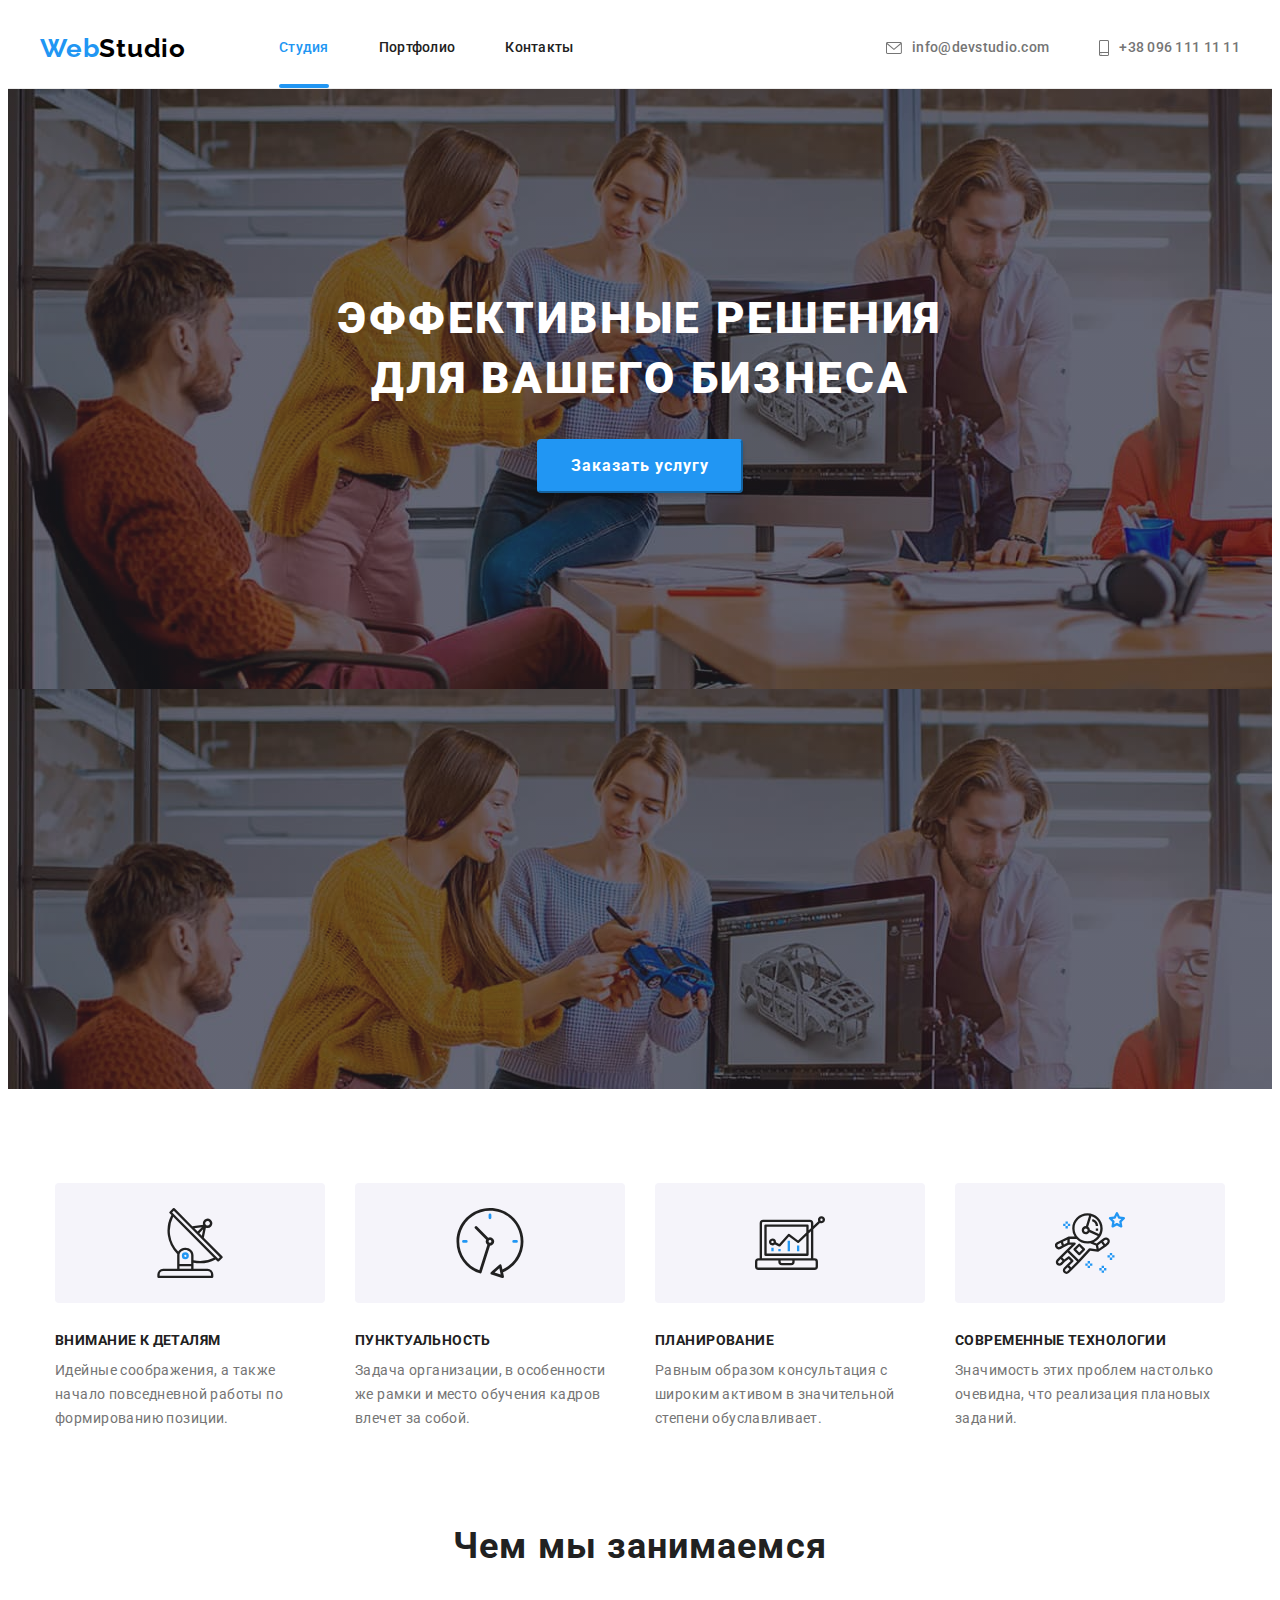
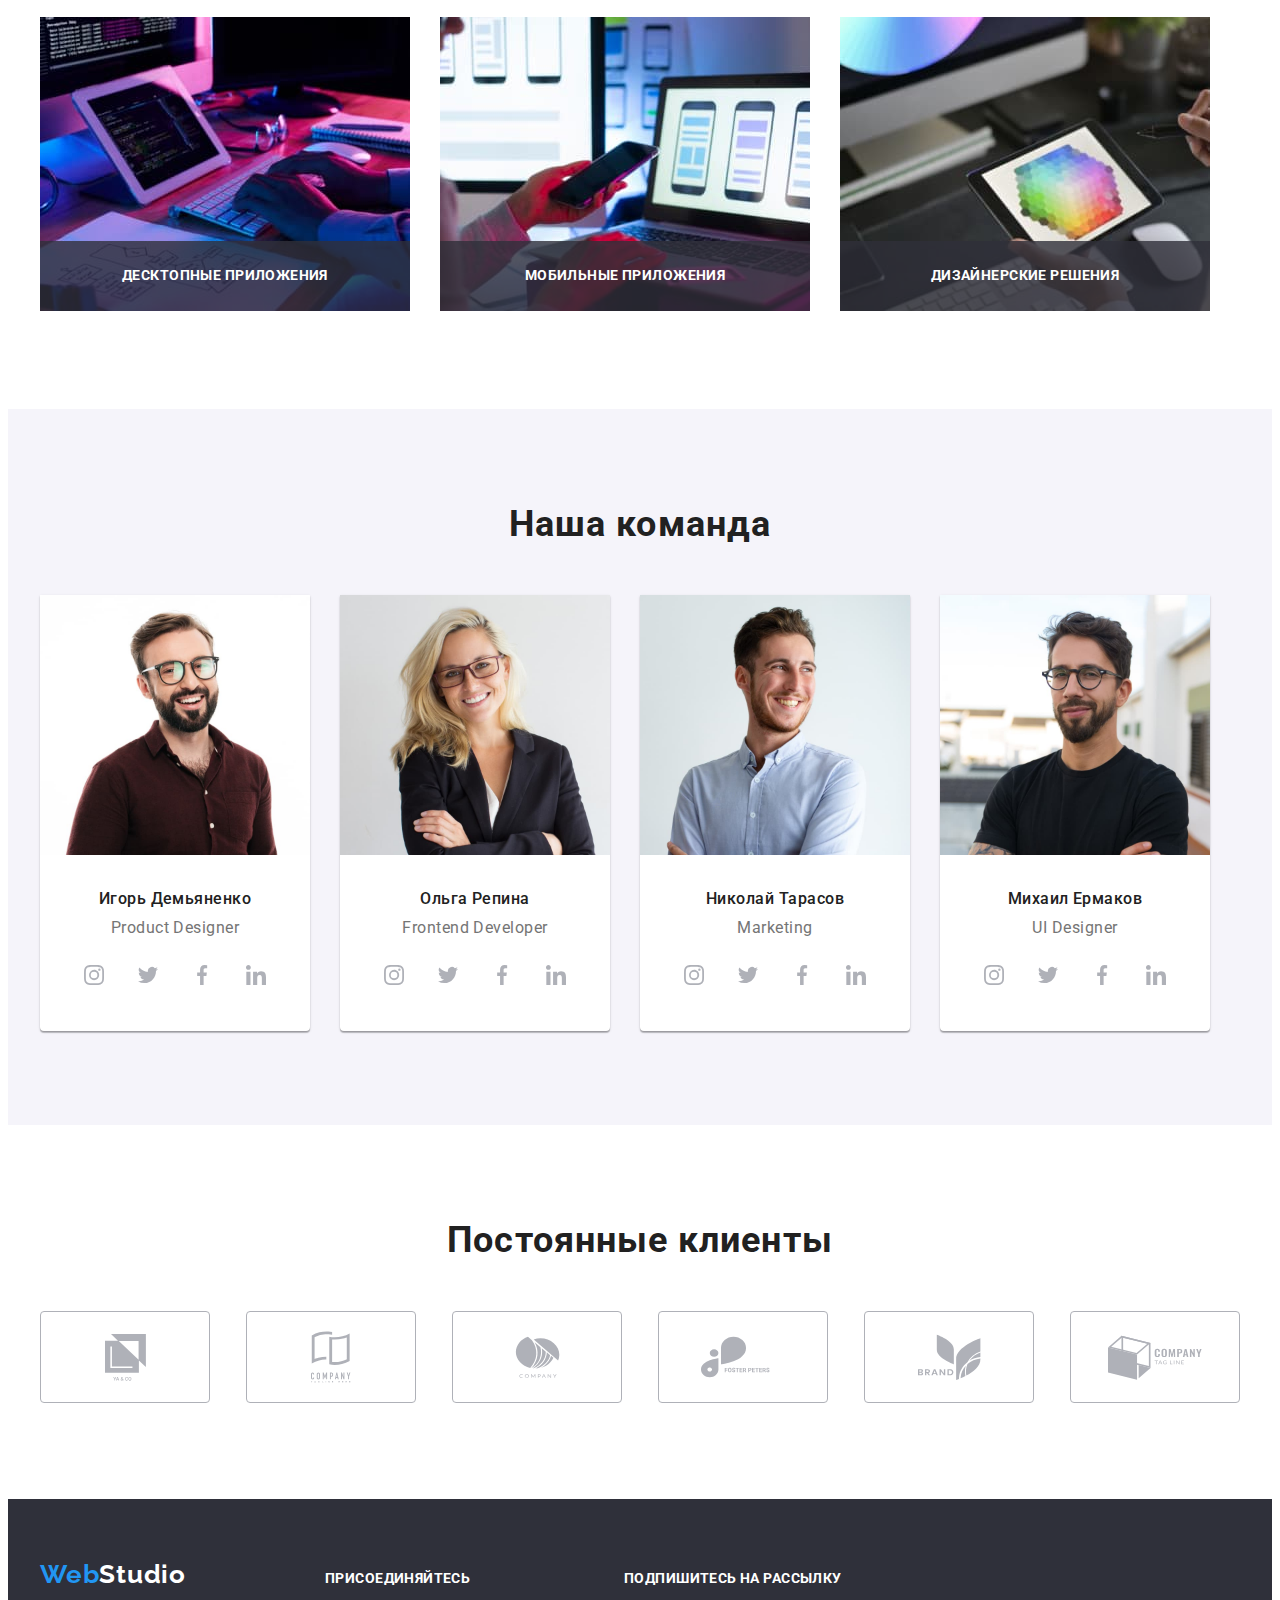
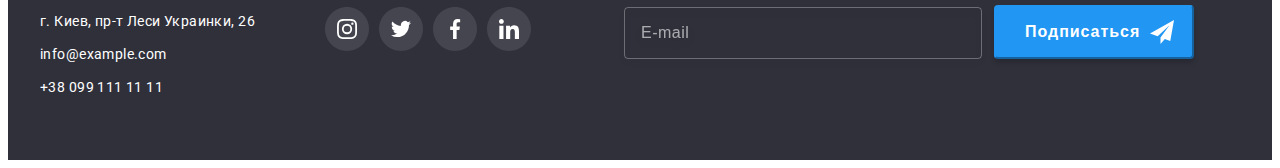
==== index.html @ a958cef7 "Initial commit" ====
<!DOCTYPE html>
<html lang="ru">
  <head>
    <meta charset="UTF-8" />
    <meta http-equiv="X-UA-Compatible" content="IE=edge" />
    <meta name="viewport" content="width=device-width, initial-scale=1.0" />
    <title>WebStudio</title>
    <link rel="preconnect" href="https://fonts.googleapis.com" />
    <link rel="preconnect" href="https://fonts.gstatic.com" crossorigin />
    <link
      href="https://fonts.googleapis.com/css2?family=Raleway:wght@700&family=Roboto:wght@400;500;700;900&display=swap"
      rel="stylesheet"
    />
    <link
      rel="stylesheet"
      href="https://cdnjs.cloudflare.com/ajax/libs/modern-normalize/1.1.0/modern-normalize.min.css"
      integrity="sha512-wpPYUAdjBVSE4KJnH1VR1HeZfpl1ub8YT/NKx4PuQ5NmX2tKuGu6U/JRp5y+Y8XG2tV+wKQpNHVUX03MfMFn9Q=="
      crossorigin="anonymous"
      referrerpolicy="no-referrer"
    />
    <link rel="stylesheet" href="./css/main.min.css" />
  </head>

  <body>
    <!-- ################# HEADER ############## -->
    <header class="header">
      <div class="menu container">
        <nav class="nav">
          <a class="nav__logo" href="./index.html" lang="en"
            ><span class="nav__logo--accent">Web</span>Studio</a
          >
          <ul class="nav__list">
            <li class="nav__item">
              <a class="nav__link nav__link--active" href="">Студия</a>
            </li>
            <li class="nav__item">
              <a class="nav__link" href="./portfolio.html">Портфолио</a>
            </li>
            <li class="nav__item">
              <a class="nav__link" href="">Контакты</a>
            </li>
          </ul>
        </nav>
        <ul class="contacts">
          <li class="contacts__item">
            <a class="contacts__link" href="mailto:info@devstudio.com"
              ><svg class="contacts__icon" width="16" height="12">
                <use href="./images/icon/icons.svg#mail"></use></svg
              >info@devstudio.com</a
            >
          </li>
          <li class="contacts__item">
            <a class="contacts__link" href="tel:+380961111111"
              ><svg class="contacts__icon" width="10" height="16">
                <use href="./images/icon/icons.svg#phone"></use></svg
              >+38 096 111 11 11</a
            >
          </li>
        </ul>
      </div>
    </header>
    <main class="main">
      <!-- ############## HERO ############### -->
      <section class="hero">
        <div class="container">
          <h1 class="hero__title">Эффективные решения <br />для вашего бизнеса</h1>
          <button data-modal-open class="hero__modal-btn" type="button">Заказать услугу</button>
        </div>
      </section>
      <!-- ############## QUALITY ############### -->
      <section class="section">
        <div class="container">
          <ul class="quality">
            <li class="quality__item">
              <div class="quality-card">
                <svg class="quality-card__icon" width="70" height="70">
                  <use href="./images/icon/icons.svg#antenna"></use>
                </svg>
              </div>
              <h3 class="quality-card__title">Внимание к деталям</h3>
              <p class="quality-card__description">
                Идейные соображения, а также начало повседневной работы по формированию позиции.
              </p>
            </li>
            <li class="quality__item">
              <div class="quality-card">
                <svg class="quality-card__icon" width="70" height="70">
                  <use href="./images/icon/icons.svg#clock"></use>
                </svg>
              </div>
              <h3 class="quality-card__title">Пунктуальность</h3>
              <p class="quality-card__description">
                Задача организации, в особенности же рамки и место обучения кадров влечет за собой.
              </p>
            </li>
            <li class="quality__item">
              <div class="quality-card">
                <svg class="quality-card__icon" width="70" height="70">
                  <use href="./images/icon/icons.svg#diagram"></use>
                </svg>
              </div>
              <h3 class="quality-card__title">Планирование</h3>
              <p class="quality-card__description">
                Равным образом консультация с широким активом в значительной степени обуславливает.
              </p>
            </li>
            <li class="quality__item">
              <div class="quality-card">
                <svg class="quality-card__icon" width="70" height="70">
                  <use href="./images/icon/icons.svg#astronaut"></use>
                </svg>
              </div>
              <h3 class="quality-card__title">Современные технологии</h3>
              <p class="quality-card__description">
                Значимость этих проблем настолько очевидна, что реализация плановых заданий.
              </p>
            </li>
          </ul>
        </div>
      </section>
      <!-- ############## OUR WORK ############### -->
      <section class="section-work">
        <div class="work container">
          <h2 class="work__title">Чем мы занимаемся</h2>
          <ul class="work__list">
            <li class="work__item">
              <img
                src="./images/how_we_doing/img1.jpg"
                alt="Сотрудник печатает на клавиатуре"
                width="370"
                height="294"
              />
              <p class="work__img-overlay">Десктопные приложения</p>
            </li>
            <li class="work__item">
              <img
                src="./images/how_we_doing/img2.jpg"
                alt="Сотрудник смотрит в экран ноутбука"
                width="370"
                height="294"
              />
              <p class="work__img-overlay">Мобильные приложения</p>
            </li>
            <li class="work__item">
              <img
                src="./images/how_we_doing/img3.jpg"
                alt="Сотрудник работает на планшете"
                width="370"
                height="294"
              />
              <p class="work__img-overlay">Дизайнерские решения</p>
            </li>
          </ul>
        </div>
      </section>
      <!-- ############## OUR TEAM ############### -->
      <section class="section team">
        <div class="container">
          <h2 class="team__title">Наша команда</h2>
          <ul class="team__list">
            <li class="team-card">
              <img
                src="./images/people/igor.jpg"
                alt="Сотрудник Игорь Демьяненко"
                width="270"
                height="260"
              />
              <div class="team-card__info">
                <h3 class="team-card__name">Игорь Демьяненко</h3>
                <p class="team-card__prof" lang="en">Product Designer</p>
              </div>
              <div>
                <ul class="team-card__social-list">
                  <li class="team-card__social-item">
                    <a
                      class="team-card__social-link"
                      href=""
                      target="_blank"
                      rel="noopener noreferrer"
                      ><svg class="team-card__social-logo" width="44" height="44">
                        <use href="./images/icon/icons.svg#card-inst"></use></svg
                    ></a>
                  </li>
                  <li class="team-card__social-item">
                    <a
                      class="team-card__social-link"
                      href=""
                      target="_blank"
                      rel="noopener noreferrer"
                      ><svg class="team-card__social-logo" width="44" height="44">
                        <use href="./images/icon/icons.svg#card-twit"></use></svg
                    ></a>
                  </li>
                  <li class="team-card__social-item">
                    <a
                      class="team-card__social-link"
                      href=""
                      target="_blank"
                      rel="noopener noreferrer"
                      ><svg class="team-card__social-logo" width="44" height="44">
                        <use href="./images/icon/icons.svg#card-facebook"></use></svg
                    ></a>
                  </li>
                  <li class="team-card__social-item">
                    <a
                      class="team-card__social-link"
                      href=""
                      target="_blank"
                      rel="noopener noreferrer"
                      ><svg class="team-card__social-logo" width="44" height="44">
                        <use href="./images/icon/icons.svg#card-link"></use></svg
                    ></a>
                  </li>
                </ul>
              </div>
            </li>
            <li class="team-card">
              <img
                src="./images/people/olga.jpg"
                alt="Сотрудник Ольга Репина"
                width="270"
                height="260"
              />
              <div class="team-card__info">
                <h3 class="team-card__name">Ольга Репина</h3>
                <p class="team-card__prof" lang="en">Frontend Developer</p>
              </div>
              <div>
                <ul class="team-card__social-list">
                  <li class="team-card__social-item">
                    <a
                      class="team-card__social-link"
                      href=""
                      target="_blank"
                      rel="noopener noreferrer"
                      ><svg class="team-card__social-logo" width="44" height="44">
                        <use href="./images/icon/icons.svg#card-inst"></use></svg
                    ></a>
                  </li>
                  <li class="team-card__social-item">
                    <a
                      class="team-card__social-link"
                      href=""
                      target="_blank"
                      rel="noopener noreferrer"
                      ><svg class="team-card__social-logo" width="44" height="44">
                        <use href="./images/icon/icons.svg#card-twit"></use></svg
                    ></a>
                  </li>
                  <li class="team-card__social-item">
                    <a
                      class="team-card__social-link"
                      href=""
                      target="_blank"
                      rel="noopener noreferrer"
                      ><svg class="team-card__social-logo" width="44" height="44">
                        <use href="./images/icon/icons.svg#card-facebook"></use></svg
                    ></a>
                  </li>
                  <li class="team-card__social-item">
                    <a
                      class="team-card__social-link"
                      href=""
                      target="_blank"
                      rel="noopener noreferrer"
                      ><svg class="team-card__social-logo" width="44" height="44">
                        <use href="./images/icon/icons.svg#card-link"></use></svg
                    ></a>
                  </li>
                </ul>
              </div>
            </li>
            <li class="team-card">
              <img
                src="./images/people/nikolai.jpg"
                alt="Сотрудник Николай Тарасов"
                width="270"
                height="260"
              />
              <div class="team-card__info">
                <h3 class="team-card__name">Николай Тарасов</h3>
                <p class="team-card__prof" lang="en">Marketing</p>
              </div>
              <div>
                <ul class="team-card__social-list">
                  <li class="team-card__social-item">
                    <a
                      class="team-card__social-link"
                      href=""
                      target="_blank"
                      rel="noopener noreferrer"
                      ><svg class="team-card__social-logo" width="44" height="44">
                        <use href="./images/icon/icons.svg#card-inst"></use></svg
                    ></a>
                  </li>
                  <li class="team-card__social-item">
                    <a
                      class="team-card__social-link"
                      href=""
                      target="_blank"
                      rel="noopener noreferrer"
                      ><svg class="team-card__social-logo" width="44" height="44">
                        <use href="./images/icon/icons.svg#card-twit"></use></svg
                    ></a>
                  </li>
                  <li class="team-card__social-item">
                    <a
                      class="team-card__social-link"
                      href=""
                      target="_blank"
                      rel="noopener noreferrer"
                      ><svg class="team-card__social-logo" width="44" height="44">
                        <use href="./images/icon/icons.svg#card-facebook"></use></svg
                    ></a>
                  </li>
                  <li class="team-card__social-item">
                    <a
                      class="team-card__social-link"
                      href=""
                      target="_blank"
                      rel="noopener noreferrer"
                      ><svg class="team-card__social-logo" width="44" height="44">
                        <use href="./images/icon/icons.svg#card-link"></use></svg
                    ></a>
                  </li>
                </ul>
              </div>
            </li>
            <li class="team-card">
              <img
                src="./images/people/mikhail.jpg"
                alt="Сотрудник Михаил Ермаков"
                width="270"
                height="260"
              />
              <div class="team-card__info">
                <h3 class="team-card__name">Михаил Ермаков</h3>
                <p class="team-card__prof" lang="en">UI Designer</p>
              </div>
              <div>
                <ul class="team-card__social-list">
                  <li class="team-card__social-item">
                    <a
                      class="team-card__social-link"
                      href=""
                      target="_blank"
                      rel="noopener noreferrer"
                      ><svg class="team-card__social-logo" width="44" height="44">
                        <use href="./images/icon/icons.svg#card-inst"></use></svg
                    ></a>
                  </li>
                  <li class="team-card__social-item">
                    <a
                      class="team-card__social-link"
                      href=""
                      target="_blank"
                      rel="noopener noreferrer"
                      ><svg class="team-card__social-logo" width="44" height="44">
                        <use href="./images/icon/icons.svg#card-twit"></use></svg
                    ></a>
                  </li>
                  <li class="team-card__social-item">
                    <a
                      class="team-card__social-link"
                      href=""
                      target="_blank"
                      rel="noopener noreferrer"
                      ><svg class="team-card__social-logo" width="44" height="44">
                        <use href="./images/icon/icons.svg#card-facebook"></use></svg
                    ></a>
                  </li>
                  <li class="team-card__social-item">
                    <a
                      class="team-card__social-link"
                      href=""
                      target="_blank"
                      rel="noopener noreferrer"
                      ><svg class="team-card__social-logo" width="44" height="44">
                        <use href="./images/icon/icons.svg#card-link"></use></svg
                    ></a>
                  </li>
                </ul>
              </div>
            </li>
          </ul>
        </div>
      </section>
      <!-- ############## OUR CLIENTS ############### -->
      <section class="section">
        <div class="clients container">
          <h2 class="clients__title">Постоянные клиенты</h2>
          <ul class="clients__list">
            <li>
              <a class="clients__link" href="" target="_blank" rel="noopener noreferrer">
                <div class="clients__card">
                  <svg class="clients__logo" width="41" height="47">
                    <use href="./images/icon/icons.svg#client-1"></use>
                  </svg></div
              ></a>
            </li>
            <li>
              <a class="clients__link" href="" target="_blank" rel="noopener noreferrer">
                <div class="clients__card">
                  <svg class="clients__logo" width="40" height="52">
                    <use href="./images/icon/icons.svg#client-2"></use>
                  </svg></div
              ></a>
            </li>
            <li>
              <a class="clients__link" href="" target="_blank" rel="noopener noreferrer"
                ><div class="clients__card">
                  <svg class="clients__logo" width="45" height="42">
                    <use href="./images/icon/icons.svg#client-3"></use>
                  </svg></div
              ></a>
            </li>
            <li>
              <a class="clients__link" href="" target="_blank" rel="noopener noreferrer"
                ><div class="clients__card">
                  <svg class="clients__logo" width="85" height="42">
                    <use href="./images/icon/icons.svg#client-4"></use>
                  </svg></div
              ></a>
            </li>
            <li>
              <a class="clients__link" href="" target="_blank" rel="noopener noreferrer">
                <div class="clients__card">
                  <svg class="clients__logo" width="63" height="47">
                    <use href="./images/icon/icons.svg#client-5"></use>
                  </svg></div
              ></a>
            </li>
            <li>
              <a class="clients__link" href="" target="_blank" rel="noopener noreferrer">
                <div class="clients__card">
                  <svg class="clients__logo" width="94" height="45">
                    <use href="./images/icon/icons.svg#client-6"></use>
                  </svg></div
              ></a>
            </li>
          </ul>
        </div>
      </section>
    </main>
    <!-- ############## FOOTER ############### -->
    <footer class="footer">
      <div class="container footer__info">
        <div>
          <a class="footer__logo" href="./index.html" lang="en"
            ><span class="footer__logo--accent">Web</span>Studio</a
          >
          <address>
            <ul class="address">
              <li class="address__item">
                <a
                  class="address__link"
                  href="https://goo.gl/maps/CviUbPJFQTQComtV8"
                  target="_blank"
                  >г. Киев, пр-т Леси Украинки, 26</a
                >
              </li>
              <li class="address__item">
                <a class="address__link" href="mailto:info@example.com">info@example.com</a>
              </li>
              <li class="address__item">
                <a class="address__link" href="tel:+380991111111">+38 099 111 11 11</a>
              </li>
            </ul>
          </address>
        </div>
        <div class="footer-social">
          <p class="footer-social__title">присоединяйтесь</p>
          <ul class="footer-social__list">
            <li class="footer-social__item">
              <a class="footer-social__link" href="" target="_blank" rel="noopener noreferrer">
                <svg class="footer-social__icon" width="44" height="44">
                  <use href="./images/icon/icons.svg#footer-insta"></use>
                </svg>
              </a>
            </li>
            <li class="footer-social__item">
              <a class="footer-social__link" href="" target="_blank" rel="noopener noreferrer"
                ><svg class="footer-social__icon" width="44" height="44">
                  <use href="./images/icon/icons.svg#footer-twit"></use></svg
              ></a>
            </li>
            <li class="footer-social__item">
              <a class="footer-social__link" href="" target="_blank" rel="noopener noreferrer"
                ><svg class="footer-social__icon" width="44" height="44">
                  <use href="./images/icon/icons.svg#footer-facebook"></use></svg
              ></a>
            </li>
            <li class="footer-social__item">
              <a class="footer-social__link" href="" target="_blank" rel="noopener noreferrer"
                ><svg class="footer-social__icon" width="44" height="44">
                  <use href="./images/icon/icons.svg#footer-link"></use></svg
              ></a>
            </li>
          </ul>
        </div>
        <div class="subscribe">
          <form class="subscribe__form">
            <label class="subscribe__label"
              >Подпишитесь на рассылку
              <input class="subscribe__input" type="email" name="E-Mail" placeholder="E-mail" />
            </label>
            <button class="subscribe__btn" type="submit">
              Подписаться
              <svg class="subscribe__icon" width="24" height="24">
                <use href="./images/icon/icons.svg#icon-send"></use>
              </svg>
            </button>
          </form>
        </div>
      </div>
    </footer>
    <!-- ############## BACKDROP ############### -->
    <div data-modal class="backdrop is-hidden">
      <div class="backdrop__modal">
        <button data-modal-close class="backdrop__close-button" type="button">
          <svg class="close-btn-img" width="30" height="30">
            <use href="./images/icon/icons.svg#close-modal"></use>
          </svg>
        </button>
        <div class="leave-contacts">
          <p class="leave-contacts__title">Оставьте свои данные, мы вам перезвоним</p>
          <form class="modal-form" autocomplete="off">
            <label class="modal-form__label"
              >Имя
              <input class="modal-form__input" name="Name" type="text" />
              <svg class="modal-form__icon" width="18" height="18">
                <use href="./images/icon/icons.svg#person-modal"></use>
              </svg>
            </label>
            <label class="modal-form__label"
              >Телефон
              <input class="modal-form__input" name="Phone" type="tel" />
              <svg class="modal-form__icon" width="18" height="18">
                <use href="./images/icon/icons.svg#phone-modal"></use>
              </svg>
            </label>
            <label class="modal-form__label"
              >Почта
              <input class="modal-form__input" name="Mail" type="email" />
              <svg class="modal-form__icon" width="18" height="18">
                <use href="./images/icon/icons.svg#email-modal"></use>
              </svg>
            </label>
            <label class="modal-form__label"
              >Комментарий
              <textarea
                class="modal-form__comment"
                name="Comment"
                placeholder="Введите текст"
                rows="4"
              ></textarea>
            </label>
            <label class="modal-form__checkbox-label">
              <input class="modal-form__checkbox" name="License" type="checkbox" />
              <svg class="modal-form__checkbox--no-checked" width="16" height="15">
                <use href="./images/icon/icons.svg#check-border"></use>
              </svg>
              <svg class="modal-form__checkbox--checked" width="16" height="15">
                <use href="./images/icon/icons.svg#check-full"></use>
              </svg>
              <span class="modal-form__checkbox-text"
                >Соглашаюсь с рассылкой и принимаю
                <a class="modal-form__license-link" href="">Условия договора</a></span
              >
            </label>
            <button class="modal-form__send-button" type="submit">Отправить</button>
          </form>
        </div>
      </div>
    </div>
    <!-- ############## SCRIPT ############### -->
    <script src="./js/modal.js"></script>
  </body>
</html>
---- css/main.min.css ----
:root{--main-font: 'Roboto', sans-serif;--main-color: #212121;--secondary-color: #757575;--logo-color: #000000;--accent-color: #2196f3;--card-back: rgba(33, 150, 243, 0.9);--hero-background-color: #2f303a;--btn-text-color: #ffffff;--border-color: #afb1b8;--social-color: #afb1b8;--team-background-color: #f5f4fa;--portfolio-btn-back-color: #f5f4fa;--border-color: #ececec;--footer-social: #44454e;--portfolio-border-color: #eeeeee;--contacts-link-color: rgba(255, 255, 255, 0.6);--color-social-footer: rgba(255, 255, 255, 0.1);--img-background: rgba(47, 48, 58, 0.8);--timing: cubic-bezier(0.4, 0, 0.2, 1);--send-button-back: #188ce8;--color-back: transparent;--color-social: currentColor;--color-clients: currentColor;--color-social-footer: currentColor;--color-mail: currentColor;--color-close: #eaeaea;--color-plus: currentColor}ul{list-style:none;margin-top:0;margin-bottom:0;padding-left:0}a{text-decoration:none;display:inline-block}address{font-style:normal}body{font-family:var(--main-font);color:var(--main-color)}.container{width:1200px;padding-left:15px;padding-right:15px;margin-left:auto;margin-right:auto}.section{padding-top:94px;padding-bottom:94px}.header{font-weight:500;font-size:14px;line-height:1.14;letter-spacing:0.02em;border-bottom:1px solid var(--border-color)}.menu{display:-webkit-box;display:-ms-flexbox;display:flex}.nav{display:-webkit-box;display:-ms-flexbox;display:flex;-webkit-box-align:center;-ms-flex-align:center;align-items:center}.nav__logo{font-family:'Raleway', sans-serif;font-weight:700;font-size:26px;line-height:1.19;letter-spacing:0.03em;color:var(--logo-color);margin-right:93px}.nav__logo--accent{color:var(--accent-color)}.nav__list{display:-webkit-box;display:-ms-flexbox;display:flex;margin-top:0;margin-bottom:0}.nav__item{position:relative}.nav__item:not(:last-child){margin-right:50px}.nav__link{color:var(--main-color);-webkit-transition:color 250ms var(--timing);transition:color 250ms var(--timing);display:block;padding-top:32px;padding-bottom:32px}.nav__link--active{color:var(--accent-color)}.nav__link--active::after{position:absolute;bottom:0;left:0;content:'';width:100%;height:4px;background-color:var(--accent-color);border-radius:2px}.nav__link:hover,.nav__link:focus{color:var(--accent-color)}.contacts{display:-webkit-box;display:-ms-flexbox;display:flex;-webkit-box-align:center;-ms-flex-align:center;align-items:center;margin-left:auto}.contacts__item:not(:last-child){margin-right:50px}.contacts__link{color:var(--secondary-color);display:-webkit-box;display:-ms-flexbox;display:flex;-webkit-box-align:center;-ms-flex-align:center;align-items:center;padding-top:32px;padding-bottom:32px;-webkit-transition:color 250ms var(--timing);transition:color 250ms var(--timing)}.contacts__link:hover,.contacts__link:focus{color:var(--accent-color)}.contacts__icon{margin-right:10px;fill:var(--secondary-color)}.hero{background-color:var(--hero-background-color);text-align:center;padding-top:200px;padding-bottom:200px;height:600px;max-width:1600px;margin:0 auto;background-image:-webkit-gradient(linear, left top, right top, from(rgba(47,48,58,0.4)), to(rgba(47,48,58,0.4))),url("../images/overlay/overlay.jpg");background-image:linear-gradient(to right, rgba(47,48,58,0.4), rgba(47,48,58,0.4)),url("../images/overlay/overlay.jpg")}.hero__title{font-weight:900;font-size:44px;line-height:1.36;letter-spacing:0.06em;text-transform:uppercase;color:var(--btn-text-color);margin-top:0;margin-bottom:30px}.hero__modal-btn{font-family:var(--main-font);font-weight:700;font-size:16px;line-height:1.88;display:-webkit-box;display:-ms-flexbox;display:flex;-webkit-box-align:center;-ms-flex-align:center;align-items:center;letter-spacing:0.06em;color:var(--btn-text-color);background-color:var(--accent-color);cursor:pointer;-webkit-box-shadow:0px 4px 4px rgba(0,0,0,0.15);box-shadow:0px 4px 4px rgba(0,0,0,0.15);border-radius:4px;border-color:var(--accent-color);display:inline-block;padding:10px 32px}.quality{display:-webkit-box;display:-ms-flexbox;display:flex;-webkit-box-pack:center;-ms-flex-pack:center;justify-content:center;margin-top:0;margin-bottom:0}.quality__item{width:270px}.quality__item:not(:last-child){margin-right:30px}.quality-card{width:270px;height:120px;background:var(--portfolio-btn-back-color);border-radius:4px;margin-bottom:30px;display:-webkit-box;display:-ms-flexbox;display:flex;-webkit-box-align:center;-ms-flex-align:center;align-items:center;-webkit-box-pack:center;-ms-flex-pack:center;justify-content:center}.quality-card__title{font-weight:700;font-size:14px;line-height:1.14;letter-spacing:0.03em;text-transform:uppercase;margin-top:0;margin-bottom:0;margin-bottom:10px}.quality-card__description{font-size:14px;line-height:1.71;letter-spacing:0.03em;color:var(--secondary-color);margin-top:0;margin-bottom:0}.section-work{padding-bottom:94px}.work__title{font-weight:700;font-size:36px;line-height:1.17;text-align:center;letter-spacing:0.03em;margin-top:0;margin-bottom:50px}.work__list{display:-webkit-box;display:-ms-flexbox;display:flex}.work__item{position:relative}.work__item:not(:last-child){margin-right:30px}.work__img-overlay{position:absolute;left:0;bottom:4px;font-weight:700;font-size:14px;line-height:1.14;text-align:center;letter-spacing:0.03em;text-transform:uppercase;color:var(--btn-text-color);width:370px;margin:0;padding-top:27px;padding-bottom:27px;background-color:var(--img-background)}.team{background-color:var(--team-background-color)}.team__title{font-weight:700;font-size:36px;line-height:1.17;text-align:center;letter-spacing:0.03em;margin-top:0;margin-bottom:50px}.team__list{display:-webkit-box;display:-ms-flexbox;display:flex}.team-card{width:270px;background:var(--btn-text-color);-webkit-box-shadow:0px 1px 3px rgba(0,0,0,0.12),0px 1px 1px rgba(0,0,0,0.14),0px 2px 1px rgba(0,0,0,0.2);box-shadow:0px 1px 3px rgba(0,0,0,0.12),0px 1px 1px rgba(0,0,0,0.14),0px 2px 1px rgba(0,0,0,0.2);border-radius:0px 0px 4px 4px}.team-card:not(:last-child){margin-right:30px}.team-card__info{padding-top:30px;padding-bottom:16px}.team-card__name{font-weight:500;font-size:16px;line-height:1.19;text-align:center;letter-spacing:0.03em;margin-top:0;margin-bottom:10px}.team-card__prof{font-size:16px;line-height:1.19;text-align:center;letter-spacing:0.03em;color:var(--secondary-color);margin-top:0;margin-bottom:0}.team-card__social-list{display:-webkit-box;display:-ms-flexbox;display:flex;-webkit-box-pack:center;-ms-flex-pack:center;justify-content:center;padding-bottom:30px}.team-card__social-item:not(:last-child){margin-right:10px}.team-card__social-logo{color:var(--social-color);width:44px;height:44px;border-radius:50%;background-color:var(--btn-text-color);-webkit-transition:color 250ms var(--timing),background-color 250ms var(--timing);transition:color 250ms var(--timing),background-color 250ms var(--timing)}.team-card__social-link:hover>.team-card__social-logo,.team-card__social-link:focus>.team-card__social-logo{color:var(--btn-text-color);background-color:var(--accent-color)}.clients__title{font-weight:700;font-size:36px;line-height:1.17;text-align:center;letter-spacing:0.03em;margin-top:0;margin-bottom:50px}.clients__list{display:-webkit-box;display:-ms-flexbox;display:flex;-webkit-box-pack:justify;-ms-flex-pack:justify;justify-content:space-between}.clients__card{width:170px;height:92px;border:1px solid var(--social-color);-webkit-box-sizing:border-box;box-sizing:border-box;border-radius:4px;display:-webkit-box;display:-ms-flexbox;display:flex;-webkit-box-align:center;-ms-flex-align:center;align-items:center;-webkit-box-pack:center;-ms-flex-pack:center;justify-content:center;-webkit-transition:border-color 250ms var(--timing);transition:border-color 250ms var(--timing)}.clients__card:hover,.clients__card:focus{border-color:var(--accent-color)}.clients__logo{-webkit-box-sizing:content-box;box-sizing:content-box;padding:18px 34px;color:var(--social-color);-webkit-transition:color 250ms var(--timing);transition:color 250ms var(--timing)}.clients__link:hover .clients__logo,.clients__link:focus .clients__logo{color:var(--accent-color)}.footer{background-color:var(--hero-background-color);padding-top:60px;padding-bottom:60px}.footer__info{display:-webkit-box;display:-ms-flexbox;display:flex}.footer__logo{font-family:'Raleway', sans-serif;font-weight:700;font-size:26px;line-height:1.19;letter-spacing:0.03em;color:var(--btn-text-color);margin-bottom:20px}.footer__logo--accent{color:var(--accent-color)}.address__item:not(:last-child){margin-bottom:9px}.address__link{font-size:14px;line-height:1.71;letter-spacing:0.03em;color:var(--btn-text-color);-webkit-transition:color 250ms var(--timing);transition:color 250ms var(--timing)}.address__link:hover,.address__link:focus{color:var(--accent-color)}.footer-social{margin-left:70px;margin-top:12px;display:-webkit-box;display:-ms-flexbox;display:flex;-webkit-box-orient:vertical;-webkit-box-direction:normal;-ms-flex-direction:column;flex-direction:column}.footer-social__title{font-weight:700;font-size:14px;line-height:1.14;letter-spacing:0.03em;text-transform:uppercase;color:var(--btn-text-color);margin-top:0;margin-bottom:20px}.footer-social__list{display:-webkit-box;display:-ms-flexbox;display:flex}.footer-social__item:not(:last-child){margin-right:10px}.footer-social__icon{color:var(--footer-social);-webkit-transition:color 250ms var(--timing);transition:color 250ms var(--timing)}.footer-social__link:hover>.footer-social__icon,.footer-social__link:focus>.footer-social__icon{color:var(--accent-color)}.subscribe{display:block}.subscribe__form{position:relative}.subscribe__label{display:-webkit-box;display:-ms-flexbox;display:flex;-webkit-box-orient:vertical;-webkit-box-direction:normal;-ms-flex-direction:column;flex-direction:column;font-weight:700;font-size:14px;line-height:1.14;letter-spacing:0.03em;text-transform:uppercase;color:var(--btn-text-color);margin-top:12px;margin-left:93px}.subscribe__input{font-size:16px;line-height:1.25;display:-webkit-box;display:-ms-flexbox;display:flex;-webkit-box-align:center;-ms-flex-align:center;align-items:center;letter-spacing:0.03em;color:rgba(255,255,255,0.6);padding-top:15px;padding-bottom:15px;padding-left:16px;margin-top:20px;border:1px solid rgba(255,255,255,0.3);-webkit-box-sizing:border-box;box-sizing:border-box;-webkit-filter:drop-shadow(0px 4px 4px rgba(0,0,0,0.15));filter:drop-shadow(0px 4px 4px rgba(0,0,0,0.15));border-radius:4px;width:358px;background-color:transparent}.subscribe__input::-webkit-input-placeholder{font-size:16px;line-height:1.25;display:-webkit-box;display:flex;-webkit-box-align:center;align-items:center;letter-spacing:0.03em;color:var(--contacts-link-color)}.subscribe__input:-ms-input-placeholder{font-size:16px;line-height:1.25;display:-ms-flexbox;display:flex;-ms-flex-align:center;align-items:center;letter-spacing:0.03em;color:var(--contacts-link-color)}.subscribe__input::-ms-input-placeholder{font-size:16px;line-height:1.25;display:-ms-flexbox;display:flex;-ms-flex-align:center;align-items:center;letter-spacing:0.03em;color:var(--contacts-link-color)}.subscribe__input::placeholder{font-size:16px;line-height:1.25;display:-webkit-box;display:-ms-flexbox;display:flex;-webkit-box-align:center;-ms-flex-align:center;align-items:center;letter-spacing:0.03em;color:var(--contacts-link-color)}.subscribe__btn{position:absolute;bottom:0;right:-212px;font-weight:700;font-size:16px;line-height:1.88;width:200px;display:-webkit-box;display:-ms-flexbox;display:flex;-webkit-box-align:center;-ms-flex-align:center;align-items:center;text-align:center;letter-spacing:0.06em;color:var(--btn-text-color);background-color:var(--accent-color);border-color:var(--accent-color);padding-top:10px;padding-bottom:10px;padding-left:29px;-webkit-box-shadow:0px 4px 4px rgba(0,0,0,0.15);box-shadow:0px 4px 4px rgba(0,0,0,0.15);border-radius:4px;cursor:pointer}.subscribe__icon{margin-left:10px}.backdrop{position:fixed;top:0;left:0;width:100%;height:100%;background-color:rgba(0,0,0,0.2);opacity:1;-webkit-transform:scale(1, 1);transform:scale(1, 1);-webkit-transition:opacity 250ms var(--timing),-webkit-transform 250ms var(--timing);transition:opacity 250ms var(--timing),-webkit-transform 250ms var(--timing);transition:transform 250ms var(--timing),opacity 250ms var(--timing);transition:transform 250ms var(--timing),opacity 250ms var(--timing),-webkit-transform 250ms var(--timing)}.is-hidden{opacity:0;pointer-events:none;-webkit-transform:scale(0, 0);transform:scale(0, 0);-webkit-transition:opacity 250ms var(--timing),-webkit-transform 250ms var(--timing);transition:opacity 250ms var(--timing),-webkit-transform 250ms var(--timing);transition:transform 250ms var(--timing),opacity 250ms var(--timing);transition:transform 250ms var(--timing),opacity 250ms var(--timing),-webkit-transform 250ms var(--timing)}.backdrop__modal{position:absolute;top:50%;left:50%;-webkit-transform:translate(-50%, -50%);transform:translate(-50%, -50%);min-width:528px;min-height:581px;background:var(--btn-text-color);-webkit-box-shadow:0px 1px 3px rgba(0,0,0,0.12),0px 1px 1px rgba(0,0,0,0.14),0px 2px 1px rgba(0,0,0,0.2);box-shadow:0px 1px 3px rgba(0,0,0,0.12),0px 1px 1px rgba(0,0,0,0.14),0px 2px 1px rgba(0,0,0,0.2);border-radius:4px}.backdrop__close-button{position:absolute;top:8px;right:8px;padding:0;border:none;width:30px;height:30px;border-radius:50%;cursor:pointer;-webkit-transition:color 250ms var(--timing);transition:color 250ms var(--timing)}.backdrop__close-button:hover,.backdrop__close-button:focus{color:var(--accent-color)}.leave-contacts{padding-top:40px;padding-bottom:40px;padding-left:41px;padding-right:39px}.leave-contacts__title{font-weight:700;font-size:20px;line-height:1.15;text-align:center;letter-spacing:0.03em;margin-bottom:12px;margin-top:0}.modal-form{display:-webkit-box;display:-ms-flexbox;display:flex;-webkit-box-orient:vertical;-webkit-box-direction:normal;-ms-flex-direction:column;flex-direction:column}.modal-form__label{position:relative;font-size:12px;line-height:1.16;letter-spacing:0.01em;color:var(--secondary-color);cursor:pointer}.modal-form__input{border:1px solid rgba(33,33,33,0.2);-webkit-box-sizing:border-box;box-sizing:border-box;border-radius:4px;width:100%;font-size:inherit;line-height:inherit;letter-spacing:inherit;margin-top:4px;margin-bottom:10px;padding-left:42px;padding-top:12px;padding-bottom:12px;cursor:pointer;-webkit-transition:border 250ms var(--timing);transition:border 250ms var(--timing);outline:none}.modal-form__input:hover,.modal-form__input:focus{border:1px solid var(--accent-color)}.modal-form__icon{position:absolute;top:28px;left:12px;-webkit-transition:fill 250ms var(--timing);transition:fill 250ms var(--timing)}.modal-form__input:hover ~ .modal-form__icon,.modal-form__input:focus ~ .modal-form__icon{fill:var(--accent-color)}.modal-form__comment{border:1px solid rgba(33,33,33,0.2);-webkit-box-sizing:border-box;box-sizing:border-box;border-radius:4px;width:100%;height:120px;resize:none;font-size:inherit;line-height:inherit;letter-spacing:inherit;margin-top:4px;padding:12px 16px;margin-bottom:20px;cursor:pointer;-webkit-transition:border 250ms var(--timing);transition:border 250ms var(--timing);outline:none}.modal-form__comment:hover,.modal-form__comment:focus{border:1px solid var(--accent-color)}.modal-form__comment::-webkit-input-placeholder{font-size:12px;line-height:1.16;letter-spacing:0.01em;color:rgba(117,117,117,0.5)}.modal-form__comment:-ms-input-placeholder{font-size:12px;line-height:1.16;letter-spacing:0.01em;color:rgba(117,117,117,0.5)}.modal-form__comment::-ms-input-placeholder{font-size:12px;line-height:1.16;letter-spacing:0.01em;color:rgba(117,117,117,0.5)}.modal-form__comment::placeholder{font-size:12px;line-height:1.16;letter-spacing:0.01em;color:rgba(117,117,117,0.5)}.modal-form__checkbox-label{position:relative}.modal-form__checkbox{position:absolute;width:1px;height:1px;margin:-1px;border:0;padding:0;clip:rect(0 0 0 0);overflow:hidden}.modal-form__checkbox--no-checked{position:absolute;top:3px;left:12px;-webkit-transform:scale(0);transform:scale(0);-webkit-transition:-webkit-transform 250ms var(--timing);transition:-webkit-transform 250ms var(--timing);transition:transform 250ms var(--timing);transition:transform 250ms var(--timing), -webkit-transform 250ms var(--timing)}.modal-form__checkbox--checked{position:absolute;top:3px;left:12px;-webkit-transform:scale(1);transform:scale(1);-webkit-transition:-webkit-transform 250ms var(--timing);transition:-webkit-transform 250ms var(--timing);transition:transform 250ms var(--timing);transition:transform 250ms var(--timing), -webkit-transform 250ms var(--timing)}.modal-form__checkbox:not(:checked) ~ .modal-form__checkbox--checked{-webkit-transform:scale(0);transform:scale(0)}.modal-form__checkbox:not(:checked) ~ .modal-form__checkbox--no-checked{-webkit-transform:scale(1);transform:scale(1)}.modal-form__checkbox-text{font-size:14px;line-height:1.71;letter-spacing:0.03em;color:var(--secondary-color);margin-left:36px}.modal-form__license-link{font-size:14px;line-height:1.71;letter-spacing:0.03em;-webkit-text-decoration-line:underline;text-decoration-line:underline;color:var(--accent-color)}.modal-form__send-button{font-weight:700;font-size:16px;line-height:1.88;display:-webkit-box;display:-ms-flexbox;display:flex;-webkit-box-align:center;-ms-flex-align:center;align-items:center;text-align:center;letter-spacing:0.06em;color:var(--btn-text-color);padding:10px 56px;margin-top:30px;margin-left:124px;width:200px;background:var(--accent-color);-webkit-box-shadow:0px 4px 4px rgba(0,0,0,0.15);box-shadow:0px 4px 4px rgba(0,0,0,0.15);border-radius:4px;border-color:transparent;cursor:pointer}.modal-form__send-button:hover,.modal-form__send-button:focus{background:var(--send-button-back)}.portfolio__title{display:none}.portfolio-filter{display:-webkit-box;display:-ms-flexbox;display:flex;-webkit-box-pack:center;-ms-flex-pack:center;justify-content:center;margin-bottom:50px}.portfolio-filter__item:not(:last-child){margin-right:8px}.portfolio-filter__btn{font-family:var(--main-font);font-weight:500;font-size:16px;line-height:1.62;text-align:center;letter-spacing:0.03em;background-color:var(--portfolio-btn-back-color);cursor:pointer;-webkit-transition:color 250ms var(--timing),background-color 250ms var(--timing);transition:color 250ms var(--timing),background-color 250ms var(--timing);border-radius:4px;border-color:transparent;padding:6px 22px}.portfolio-filter__btn:hover,.portfolio-filter__btn:focus{color:var(--btn-text-color);background-color:var(--accent-color);-webkit-box-shadow:0px 3px 1px rgba(0,0,0,0.1),0px 1px 2px rgba(0,0,0,0.08),0px 2px 2px rgba(0,0,0,0.12);box-shadow:0px 3px 1px rgba(0,0,0,0.1),0px 1px 2px rgba(0,0,0,0.08),0px 2px 2px rgba(0,0,0,0.12)}.portfolio__card-list{display:-webkit-box;display:-ms-flexbox;display:flex;-ms-flex-wrap:wrap;flex-wrap:wrap}.portfolio-card{background-color:var(--btn-text-color);border:1px solid var(--portfolio-border-color);-webkit-box-sizing:border-box;box-sizing:border-box;cursor:pointer;-webkit-transition:-webkit-box-shadow 250ms var(--timing);transition:-webkit-box-shadow 250ms var(--timing);transition:box-shadow 250ms var(--timing);transition:box-shadow 250ms var(--timing), -webkit-box-shadow 250ms var(--timing);width:370px;overflow:hidden}.portfolio-card:hover{-webkit-box-shadow:0px 1px 1px rgba(0,0,0,0.12),0px 4px 4px rgba(0,0,0,0.06),1px 4px 6px rgba(0,0,0,0.16);box-shadow:0px 1px 1px rgba(0,0,0,0.12),0px 4px 4px rgba(0,0,0,0.06),1px 4px 6px rgba(0,0,0,0.16)}.portfolio-card:not(:nth-child(3n+3)){margin-right:30px}.portfolio-card:not(:nth-last-child(-n+3)){margin-bottom:30px}.portfolio-card__overlay{position:relative;overflow:hidden}.portfolio-card__text{position:absolute;left:0;top:0;font-size:18px;line-height:1.56;letter-spacing:0.03em;color:var(--btn-text-color);background:var(--card-back);margin:0;width:100%;height:100%;padding:63px 24px;-webkit-transform:translateY(101%);transform:translateY(101%);-webkit-transition:-webkit-transform 250ms var(--timing);transition:-webkit-transform 250ms var(--timing);transition:transform 250ms var(--timing);transition:transform 250ms var(--timing), -webkit-transform 250ms var(--timing)}.portfolio-card:hover .portfolio-card__text{-webkit-transform:translateY(0%);transform:translateY(0%)}.portfolio-card__info{padding-top:20px;padding-bottom:20px;padding-left:24px;padding-right:24px}.portfolio-card__title{font-weight:700;font-size:18px;line-height:2;letter-spacing:0.06em;color:var(--main-color);margin-top:0;margin-bottom:4px}.portfolio-card__item{font-size:16px;line-height:1.88;letter-spacing:0.03em;color:var(--secondary-color);margin-top:0;margin-bottom:0}
/*# sourceMappingURL=main.min.css.map */
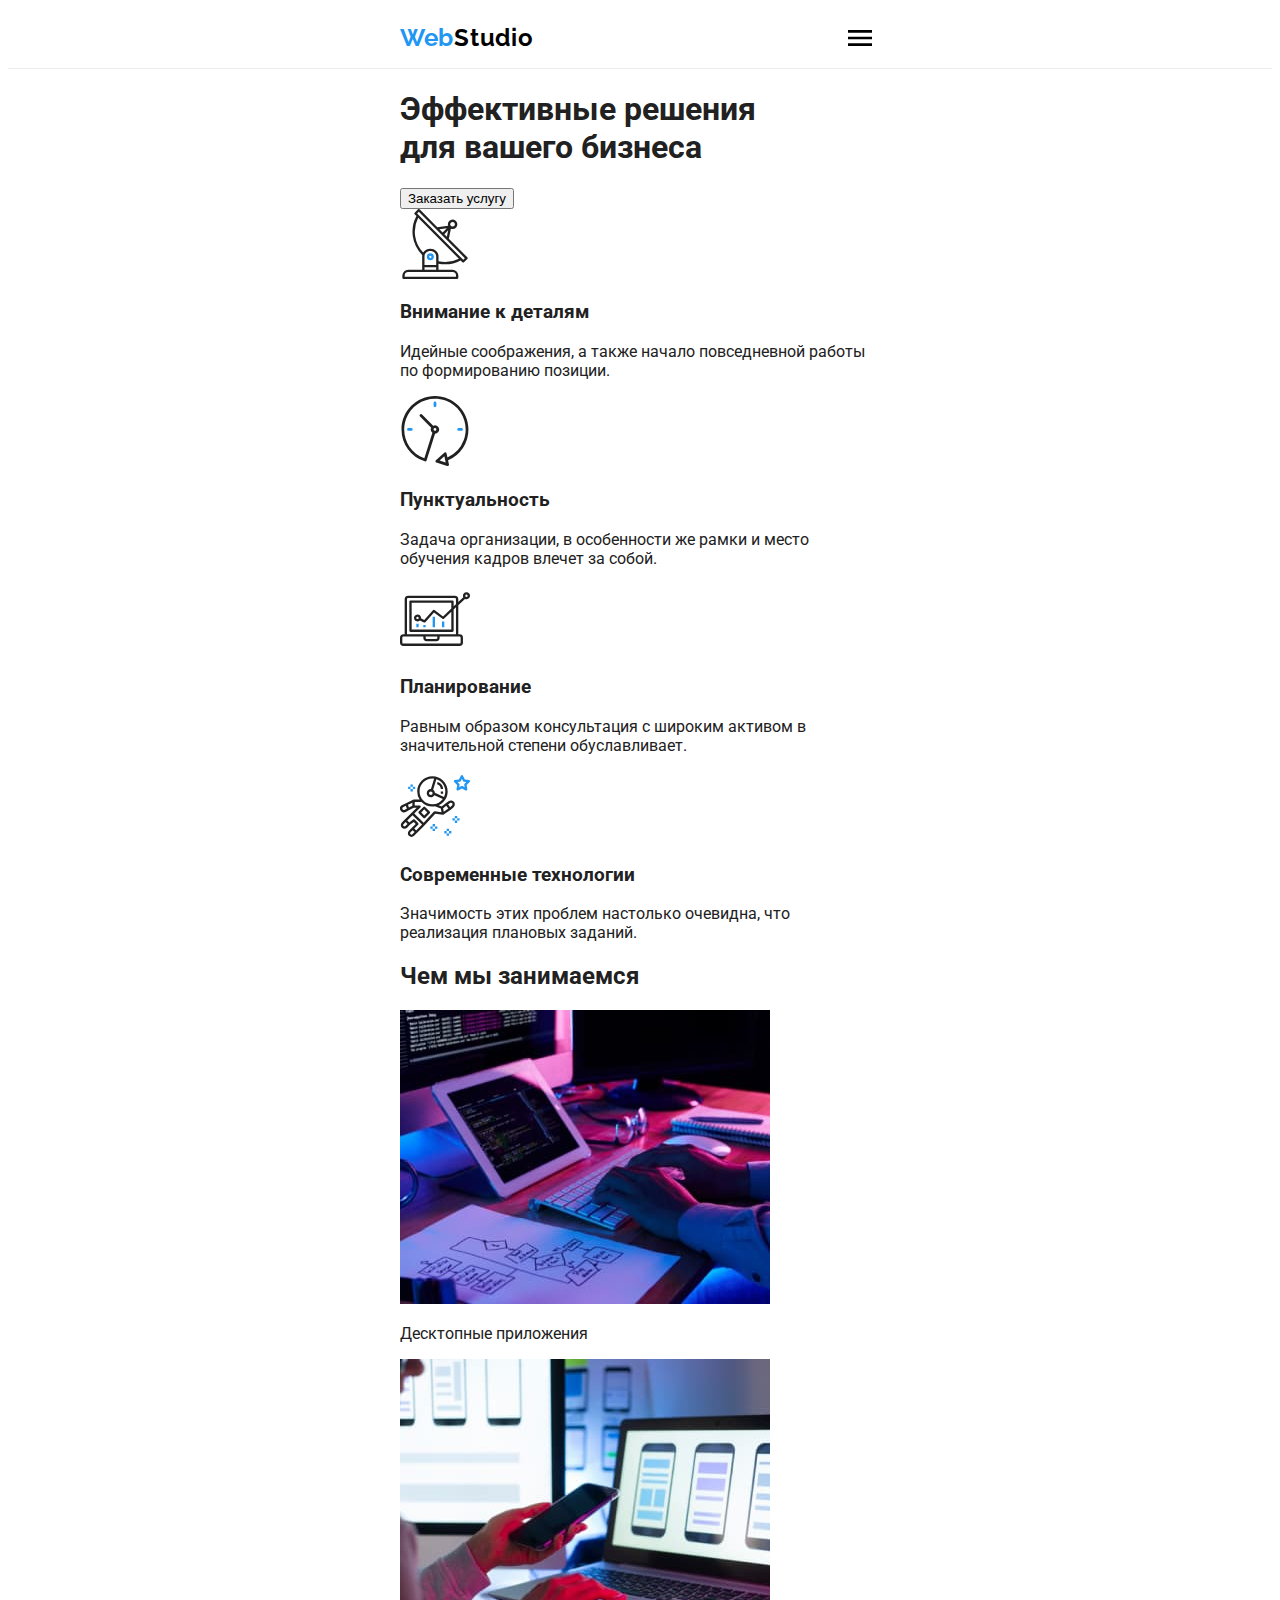
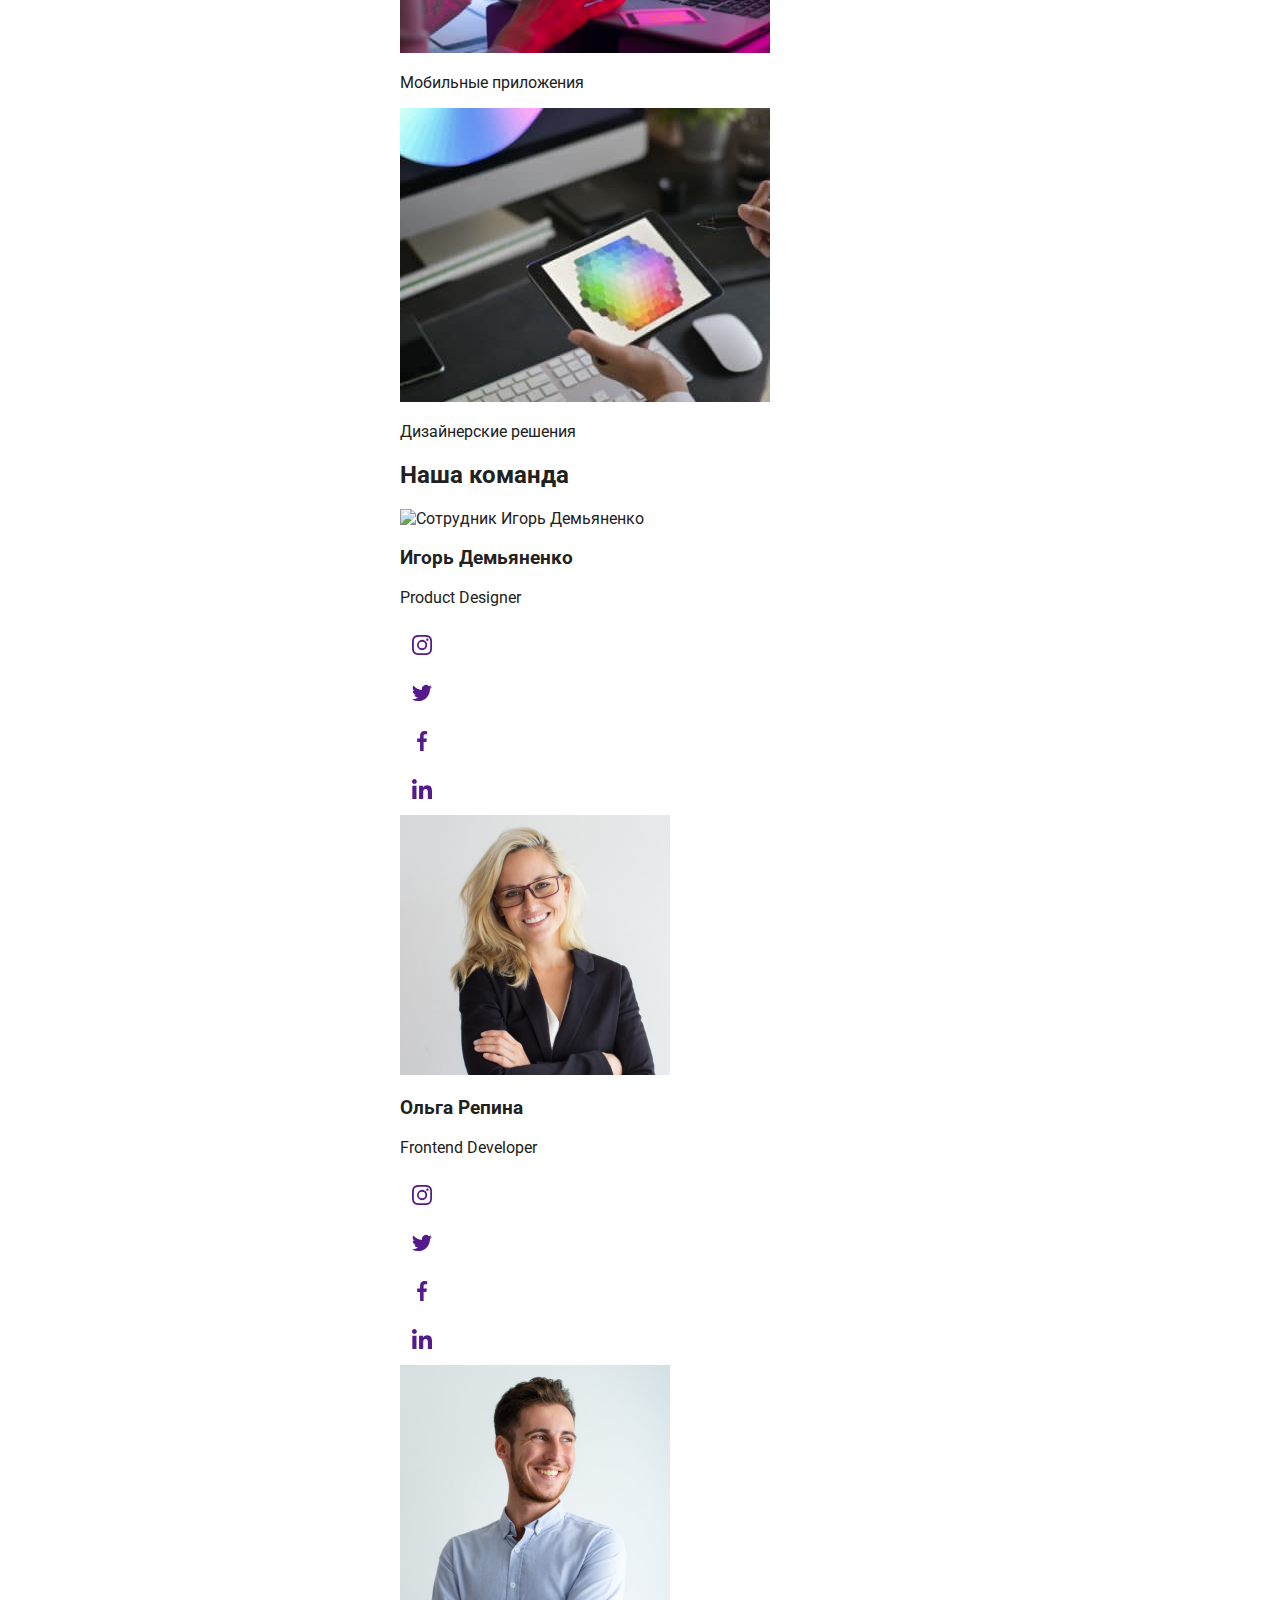
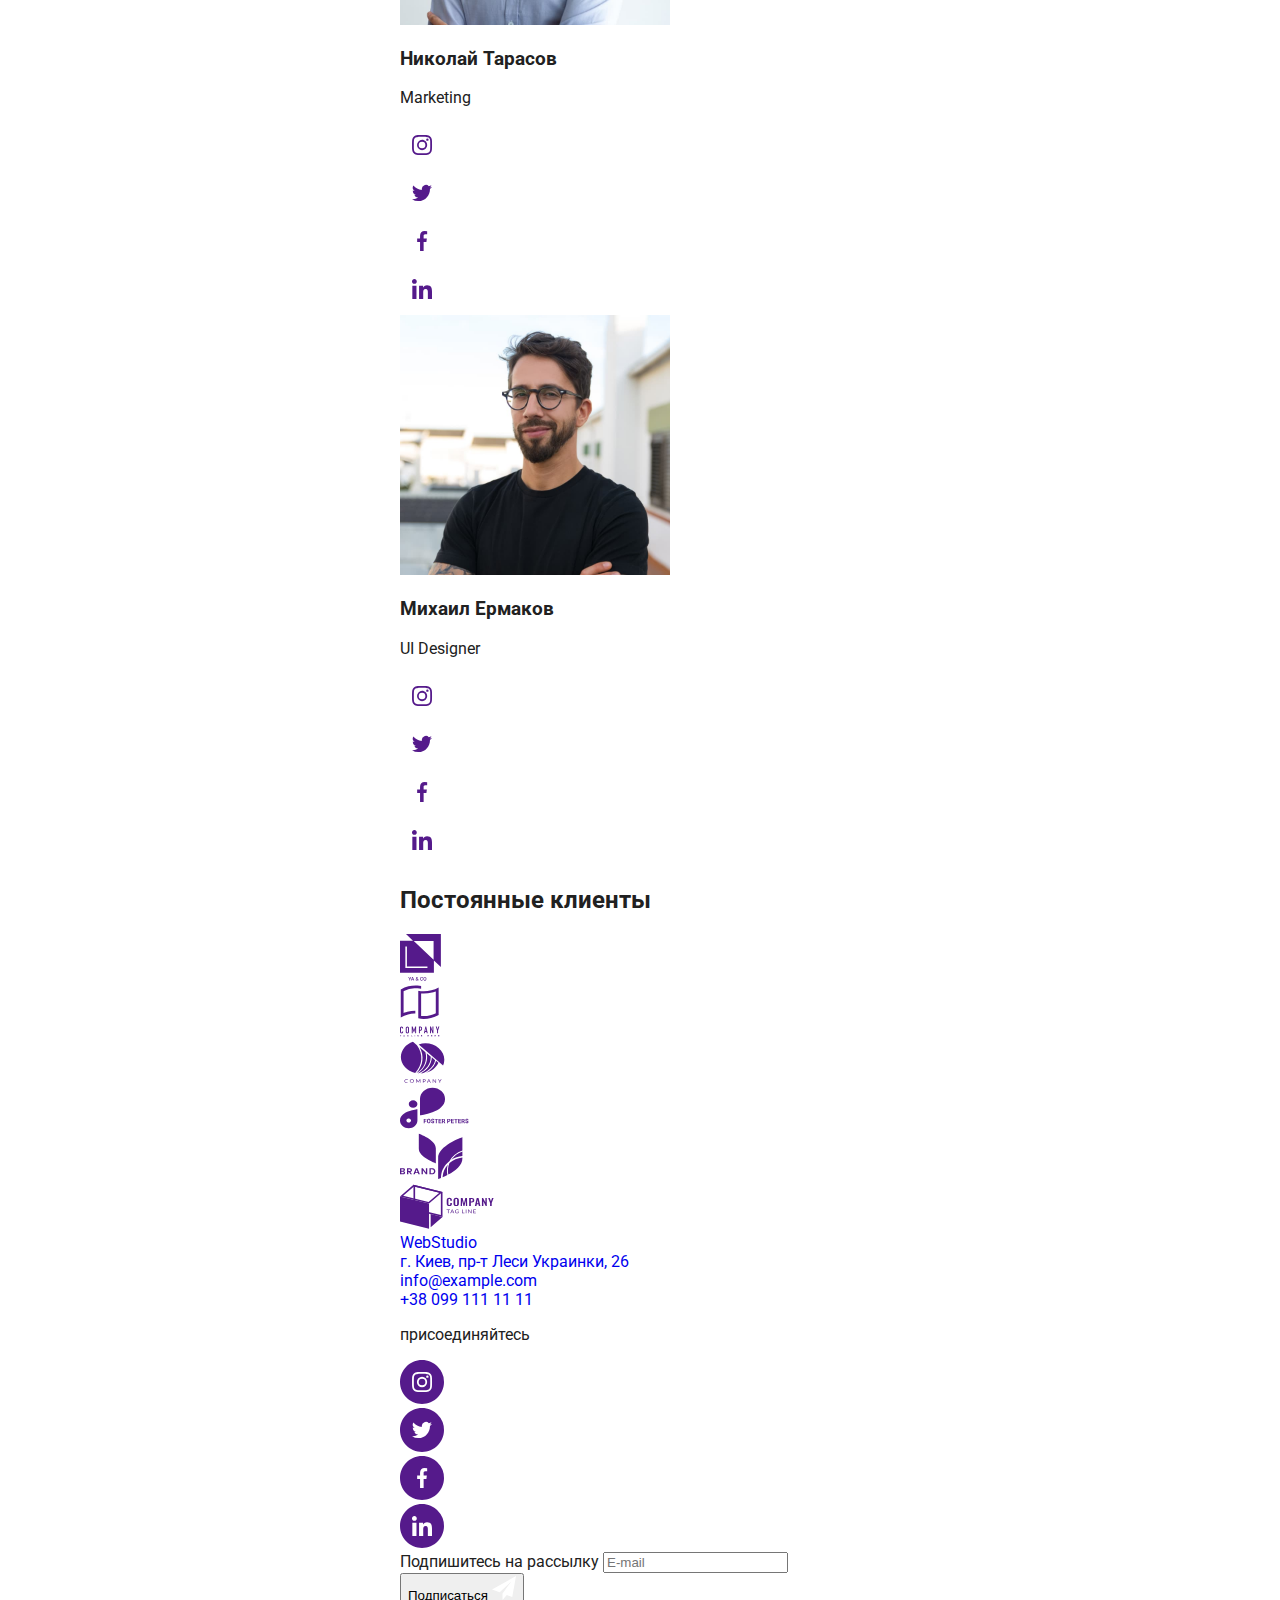
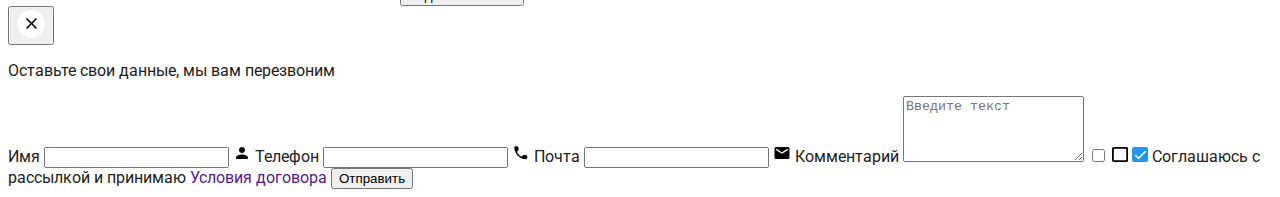
==== commit e933182c: "Add pictures for adaptive. Add mobile menu. Update mobile styles" ====
--- a/index.html
+++ b/index.html
@@ -24,39 +24,69 @@
   <body>
     <!-- ################# HEADER ############## -->
     <header class="header">
-      <div class="menu container">
-        <nav class="nav">
-          <a class="nav__logo" href="./index.html" lang="en"
-            ><span class="nav__logo--accent">Web</span>Studio</a
-          >
-          <ul class="nav__list">
-            <li class="nav__item">
-              <a class="nav__link nav__link--active" href="">Студия</a>
-            </li>
-            <li class="nav__item">
-              <a class="nav__link" href="./portfolio.html">Портфолио</a>
-            </li>
-            <li class="nav__item">
-              <a class="nav__link" href="">Контакты</a>
-            </li>
-          </ul>
-        </nav>
-        <ul class="contacts">
-          <li class="contacts__item">
-            <a class="contacts__link" href="mailto:info@devstudio.com"
-              ><svg class="contacts__icon" width="16" height="12">
-                <use href="./images/icon/icons.svg#mail"></use></svg
-              >info@devstudio.com</a
-            >
-          </li>
-          <li class="contacts__item">
-            <a class="contacts__link" href="tel:+380961111111"
-              ><svg class="contacts__icon" width="10" height="16">
-                <use href="./images/icon/icons.svg#phone"></use></svg
-              >+38 096 111 11 11</a
-            >
-          </li>
-        </ul>
+      <div class="header__menu container">
+        <a class="header__logo" href="./index.html" lang="en"
+          ><span class="header__logo--accent">Web</span>Studio</a
+        >
+        <button
+          class="header__menu-button"
+          type="button"
+          aria-expanded="false"
+          aria-controls="burger__menu"
+          data-menu-button
+        >
+          <svg width="40" height="40" aria-label="Переключатель мобильного меню">
+            <use class="icon-menu" href="./images/icon/icons.svg#icon-menu"></use>
+            <use class="icon-cross" href="./images/icon/icons.svg#icon-menu-close"></use>
+          </svg>
+        </button>
+        <div class="burger__menu" id="burger__menu" data-menu>
+          <nav class="nav">
+            <ul class="nav__list">
+              <li class="nav__item">
+                <a class="nav__link nav__link--active" href="">Студия</a>
+              </li>
+              <li class="nav__item">
+                <a class="nav__link" href="./portfolio.html">Портфолио</a>
+              </li>
+              <li class="nav__item">
+                <a class="nav__link" href="">Контакты</a>
+              </li>
+            </ul>
+          </nav>
+          <div class="contacts">
+            <ul class="contacts__list">
+              <li class="contacts__item">
+                <a class="contacts__link contacts__link" href="mailto:info@devstudio.com"
+                  ><svg class="contacts__icon" width="16" height="12">
+                    <use href="./images/icon/icons.svg#mail"></use></svg
+                  >info@devstudio.com</a
+                >
+              </li>
+              <li class="contacts__item contacts__item--tel">
+                <a class="contacts__link contacts__link--tel" href="tel:+380961111111"
+                  ><svg class="contacts__icon" width="10" height="16">
+                    <use href="./images/icon/icons.svg#phone"></use></svg
+                  >+38 096 111 11 11</a
+                >
+              </li>
+            </ul>
+            <ul class="contacts__social-list">
+              <li class="contacts__social-item">
+                <a class="contacts__social-link" href="">Instagram</a>
+              </li>
+              <li class="contacts__social-item">
+                <a class="contacts__social-link" href="">Twitter</a>
+              </li>
+              <li class="contacts__social-item">
+                <a class="contacts__social-link" href="">Facebook</a>
+              </li>
+              <li class="contacts__social-item">
+                <a class="contacts__social-link" href="">LinkedIn</a>
+              </li>
+            </ul>
+          </div>
+        </div>
       </div>
     </header>
     <main class="main">
@@ -575,5 +605,6 @@
     </div>
     <!-- ############## SCRIPT ############### -->
     <script src="./js/modal.js"></script>
+    <script src="./js/mobile-menu.js"></script>
   </body>
 </html>
--- a/css/main.min.css
+++ b/css/main.min.css
@@ -1,2 +1,2 @@
-:root{--main-font: 'Roboto', sans-serif;--main-color: #212121;--secondary-color: #757575;--logo-color: #000000;--accent-color: #2196f3;--card-back: rgba(33, 150, 243, 0.9);--hero-background-color: #2f303a;--btn-text-color: #ffffff;--border-color: #afb1b8;--social-color: #afb1b8;--team-background-color: #f5f4fa;--portfolio-btn-back-color: #f5f4fa;--border-color: #ececec;--footer-social: #44454e;--portfolio-border-color: #eeeeee;--contacts-link-color: rgba(255, 255, 255, 0.6);--color-social-footer: rgba(255, 255, 255, 0.1);--img-background: rgba(47, 48, 58, 0.8);--timing: cubic-bezier(0.4, 0, 0.2, 1);--send-button-back: #188ce8;--color-back: transparent;--color-social: currentColor;--color-clients: currentColor;--color-social-footer: currentColor;--color-mail: currentColor;--color-close: #eaeaea;--color-plus: currentColor}ul{list-style:none;margin-top:0;margin-bottom:0;padding-left:0}a{text-decoration:none;display:inline-block}address{font-style:normal}body{font-family:var(--main-font);color:var(--main-color)}.container{width:1200px;padding-left:15px;padding-right:15px;margin-left:auto;margin-right:auto}.section{padding-top:94px;padding-bottom:94px}.header{font-weight:500;font-size:14px;line-height:1.14;letter-spacing:0.02em;border-bottom:1px solid var(--border-color)}.menu{display:-webkit-box;display:-ms-flexbox;display:flex}.nav{display:-webkit-box;display:-ms-flexbox;display:flex;-webkit-box-align:center;-ms-flex-align:center;align-items:center}.nav__logo{font-family:'Raleway', sans-serif;font-weight:700;font-size:26px;line-height:1.19;letter-spacing:0.03em;color:var(--logo-color);margin-right:93px}.nav__logo--accent{color:var(--accent-color)}.nav__list{display:-webkit-box;display:-ms-flexbox;display:flex;margin-top:0;margin-bottom:0}.nav__item{position:relative}.nav__item:not(:last-child){margin-right:50px}.nav__link{color:var(--main-color);-webkit-transition:color 250ms var(--timing);transition:color 250ms var(--timing);display:block;padding-top:32px;padding-bottom:32px}.nav__link--active{color:var(--accent-color)}.nav__link--active::after{position:absolute;bottom:0;left:0;content:'';width:100%;height:4px;background-color:var(--accent-color);border-radius:2px}.nav__link:hover,.nav__link:focus{color:var(--accent-color)}.contacts{display:-webkit-box;display:-ms-flexbox;display:flex;-webkit-box-align:center;-ms-flex-align:center;align-items:center;margin-left:auto}.contacts__item:not(:last-child){margin-right:50px}.contacts__link{color:var(--secondary-color);display:-webkit-box;display:-ms-flexbox;display:flex;-webkit-box-align:center;-ms-flex-align:center;align-items:center;padding-top:32px;padding-bottom:32px;-webkit-transition:color 250ms var(--timing);transition:color 250ms var(--timing)}.contacts__link:hover,.contacts__link:focus{color:var(--accent-color)}.contacts__icon{margin-right:10px;fill:var(--secondary-color)}.hero{background-color:var(--hero-background-color);text-align:center;padding-top:200px;padding-bottom:200px;height:600px;max-width:1600px;margin:0 auto;background-image:-webkit-gradient(linear, left top, right top, from(rgba(47,48,58,0.4)), to(rgba(47,48,58,0.4))),url("../images/overlay/overlay.jpg");background-image:linear-gradient(to right, rgba(47,48,58,0.4), rgba(47,48,58,0.4)),url("../images/overlay/overlay.jpg")}.hero__title{font-weight:900;font-size:44px;line-height:1.36;letter-spacing:0.06em;text-transform:uppercase;color:var(--btn-text-color);margin-top:0;margin-bottom:30px}.hero__modal-btn{font-family:var(--main-font);font-weight:700;font-size:16px;line-height:1.88;display:-webkit-box;display:-ms-flexbox;display:flex;-webkit-box-align:center;-ms-flex-align:center;align-items:center;letter-spacing:0.06em;color:var(--btn-text-color);background-color:var(--accent-color);cursor:pointer;-webkit-box-shadow:0px 4px 4px rgba(0,0,0,0.15);box-shadow:0px 4px 4px rgba(0,0,0,0.15);border-radius:4px;border-color:var(--accent-color);display:inline-block;padding:10px 32px}.quality{display:-webkit-box;display:-ms-flexbox;display:flex;-webkit-box-pack:center;-ms-flex-pack:center;justify-content:center;margin-top:0;margin-bottom:0}.quality__item{width:270px}.quality__item:not(:last-child){margin-right:30px}.quality-card{width:270px;height:120px;background:var(--portfolio-btn-back-color);border-radius:4px;margin-bottom:30px;display:-webkit-box;display:-ms-flexbox;display:flex;-webkit-box-align:center;-ms-flex-align:center;align-items:center;-webkit-box-pack:center;-ms-flex-pack:center;justify-content:center}.quality-card__title{font-weight:700;font-size:14px;line-height:1.14;letter-spacing:0.03em;text-transform:uppercase;margin-top:0;margin-bottom:0;margin-bottom:10px}.quality-card__description{font-size:14px;line-height:1.71;letter-spacing:0.03em;color:var(--secondary-color);margin-top:0;margin-bottom:0}.section-work{padding-bottom:94px}.work__title{font-weight:700;font-size:36px;line-height:1.17;text-align:center;letter-spacing:0.03em;margin-top:0;margin-bottom:50px}.work__list{display:-webkit-box;display:-ms-flexbox;display:flex}.work__item{position:relative}.work__item:not(:last-child){margin-right:30px}.work__img-overlay{position:absolute;left:0;bottom:4px;font-weight:700;font-size:14px;line-height:1.14;text-align:center;letter-spacing:0.03em;text-transform:uppercase;color:var(--btn-text-color);width:370px;margin:0;padding-top:27px;padding-bottom:27px;background-color:var(--img-background)}.team{background-color:var(--team-background-color)}.team__title{font-weight:700;font-size:36px;line-height:1.17;text-align:center;letter-spacing:0.03em;margin-top:0;margin-bottom:50px}.team__list{display:-webkit-box;display:-ms-flexbox;display:flex}.team-card{width:270px;background:var(--btn-text-color);-webkit-box-shadow:0px 1px 3px rgba(0,0,0,0.12),0px 1px 1px rgba(0,0,0,0.14),0px 2px 1px rgba(0,0,0,0.2);box-shadow:0px 1px 3px rgba(0,0,0,0.12),0px 1px 1px rgba(0,0,0,0.14),0px 2px 1px rgba(0,0,0,0.2);border-radius:0px 0px 4px 4px}.team-card:not(:last-child){margin-right:30px}.team-card__info{padding-top:30px;padding-bottom:16px}.team-card__name{font-weight:500;font-size:16px;line-height:1.19;text-align:center;letter-spacing:0.03em;margin-top:0;margin-bottom:10px}.team-card__prof{font-size:16px;line-height:1.19;text-align:center;letter-spacing:0.03em;color:var(--secondary-color);margin-top:0;margin-bottom:0}.team-card__social-list{display:-webkit-box;display:-ms-flexbox;display:flex;-webkit-box-pack:center;-ms-flex-pack:center;justify-content:center;padding-bottom:30px}.team-card__social-item:not(:last-child){margin-right:10px}.team-card__social-logo{color:var(--social-color);width:44px;height:44px;border-radius:50%;background-color:var(--btn-text-color);-webkit-transition:color 250ms var(--timing),background-color 250ms var(--timing);transition:color 250ms var(--timing),background-color 250ms var(--timing)}.team-card__social-link:hover>.team-card__social-logo,.team-card__social-link:focus>.team-card__social-logo{color:var(--btn-text-color);background-color:var(--accent-color)}.clients__title{font-weight:700;font-size:36px;line-height:1.17;text-align:center;letter-spacing:0.03em;margin-top:0;margin-bottom:50px}.clients__list{display:-webkit-box;display:-ms-flexbox;display:flex;-webkit-box-pack:justify;-ms-flex-pack:justify;justify-content:space-between}.clients__card{width:170px;height:92px;border:1px solid var(--social-color);-webkit-box-sizing:border-box;box-sizing:border-box;border-radius:4px;display:-webkit-box;display:-ms-flexbox;display:flex;-webkit-box-align:center;-ms-flex-align:center;align-items:center;-webkit-box-pack:center;-ms-flex-pack:center;justify-content:center;-webkit-transition:border-color 250ms var(--timing);transition:border-color 250ms var(--timing)}.clients__card:hover,.clients__card:focus{border-color:var(--accent-color)}.clients__logo{-webkit-box-sizing:content-box;box-sizing:content-box;padding:18px 34px;color:var(--social-color);-webkit-transition:color 250ms var(--timing);transition:color 250ms var(--timing)}.clients__link:hover .clients__logo,.clients__link:focus .clients__logo{color:var(--accent-color)}.footer{background-color:var(--hero-background-color);padding-top:60px;padding-bottom:60px}.footer__info{display:-webkit-box;display:-ms-flexbox;display:flex}.footer__logo{font-family:'Raleway', sans-serif;font-weight:700;font-size:26px;line-height:1.19;letter-spacing:0.03em;color:var(--btn-text-color);margin-bottom:20px}.footer__logo--accent{color:var(--accent-color)}.address__item:not(:last-child){margin-bottom:9px}.address__link{font-size:14px;line-height:1.71;letter-spacing:0.03em;color:var(--btn-text-color);-webkit-transition:color 250ms var(--timing);transition:color 250ms var(--timing)}.address__link:hover,.address__link:focus{color:var(--accent-color)}.footer-social{margin-left:70px;margin-top:12px;display:-webkit-box;display:-ms-flexbox;display:flex;-webkit-box-orient:vertical;-webkit-box-direction:normal;-ms-flex-direction:column;flex-direction:column}.footer-social__title{font-weight:700;font-size:14px;line-height:1.14;letter-spacing:0.03em;text-transform:uppercase;color:var(--btn-text-color);margin-top:0;margin-bottom:20px}.footer-social__list{display:-webkit-box;display:-ms-flexbox;display:flex}.footer-social__item:not(:last-child){margin-right:10px}.footer-social__icon{color:var(--footer-social);-webkit-transition:color 250ms var(--timing);transition:color 250ms var(--timing)}.footer-social__link:hover>.footer-social__icon,.footer-social__link:focus>.footer-social__icon{color:var(--accent-color)}.subscribe{display:block}.subscribe__form{position:relative}.subscribe__label{display:-webkit-box;display:-ms-flexbox;display:flex;-webkit-box-orient:vertical;-webkit-box-direction:normal;-ms-flex-direction:column;flex-direction:column;font-weight:700;font-size:14px;line-height:1.14;letter-spacing:0.03em;text-transform:uppercase;color:var(--btn-text-color);margin-top:12px;margin-left:93px}.subscribe__input{font-size:16px;line-height:1.25;display:-webkit-box;display:-ms-flexbox;display:flex;-webkit-box-align:center;-ms-flex-align:center;align-items:center;letter-spacing:0.03em;color:rgba(255,255,255,0.6);padding-top:15px;padding-bottom:15px;padding-left:16px;margin-top:20px;border:1px solid rgba(255,255,255,0.3);-webkit-box-sizing:border-box;box-sizing:border-box;-webkit-filter:drop-shadow(0px 4px 4px rgba(0,0,0,0.15));filter:drop-shadow(0px 4px 4px rgba(0,0,0,0.15));border-radius:4px;width:358px;background-color:transparent}.subscribe__input::-webkit-input-placeholder{font-size:16px;line-height:1.25;display:-webkit-box;display:flex;-webkit-box-align:center;align-items:center;letter-spacing:0.03em;color:var(--contacts-link-color)}.subscribe__input:-ms-input-placeholder{font-size:16px;line-height:1.25;display:-ms-flexbox;display:flex;-ms-flex-align:center;align-items:center;letter-spacing:0.03em;color:var(--contacts-link-color)}.subscribe__input::-ms-input-placeholder{font-size:16px;line-height:1.25;display:-ms-flexbox;display:flex;-ms-flex-align:center;align-items:center;letter-spacing:0.03em;color:var(--contacts-link-color)}.subscribe__input::placeholder{font-size:16px;line-height:1.25;display:-webkit-box;display:-ms-flexbox;display:flex;-webkit-box-align:center;-ms-flex-align:center;align-items:center;letter-spacing:0.03em;color:var(--contacts-link-color)}.subscribe__btn{position:absolute;bottom:0;right:-212px;font-weight:700;font-size:16px;line-height:1.88;width:200px;display:-webkit-box;display:-ms-flexbox;display:flex;-webkit-box-align:center;-ms-flex-align:center;align-items:center;text-align:center;letter-spacing:0.06em;color:var(--btn-text-color);background-color:var(--accent-color);border-color:var(--accent-color);padding-top:10px;padding-bottom:10px;padding-left:29px;-webkit-box-shadow:0px 4px 4px rgba(0,0,0,0.15);box-shadow:0px 4px 4px rgba(0,0,0,0.15);border-radius:4px;cursor:pointer}.subscribe__icon{margin-left:10px}.backdrop{position:fixed;top:0;left:0;width:100%;height:100%;background-color:rgba(0,0,0,0.2);opacity:1;-webkit-transform:scale(1, 1);transform:scale(1, 1);-webkit-transition:opacity 250ms var(--timing),-webkit-transform 250ms var(--timing);transition:opacity 250ms var(--timing),-webkit-transform 250ms var(--timing);transition:transform 250ms var(--timing),opacity 250ms var(--timing);transition:transform 250ms var(--timing),opacity 250ms var(--timing),-webkit-transform 250ms var(--timing)}.is-hidden{opacity:0;pointer-events:none;-webkit-transform:scale(0, 0);transform:scale(0, 0);-webkit-transition:opacity 250ms var(--timing),-webkit-transform 250ms var(--timing);transition:opacity 250ms var(--timing),-webkit-transform 250ms var(--timing);transition:transform 250ms var(--timing),opacity 250ms var(--timing);transition:transform 250ms var(--timing),opacity 250ms var(--timing),-webkit-transform 250ms var(--timing)}.backdrop__modal{position:absolute;top:50%;left:50%;-webkit-transform:translate(-50%, -50%);transform:translate(-50%, -50%);min-width:528px;min-height:581px;background:var(--btn-text-color);-webkit-box-shadow:0px 1px 3px rgba(0,0,0,0.12),0px 1px 1px rgba(0,0,0,0.14),0px 2px 1px rgba(0,0,0,0.2);box-shadow:0px 1px 3px rgba(0,0,0,0.12),0px 1px 1px rgba(0,0,0,0.14),0px 2px 1px rgba(0,0,0,0.2);border-radius:4px}.backdrop__close-button{position:absolute;top:8px;right:8px;padding:0;border:none;width:30px;height:30px;border-radius:50%;cursor:pointer;-webkit-transition:color 250ms var(--timing);transition:color 250ms var(--timing)}.backdrop__close-button:hover,.backdrop__close-button:focus{color:var(--accent-color)}.leave-contacts{padding-top:40px;padding-bottom:40px;padding-left:41px;padding-right:39px}.leave-contacts__title{font-weight:700;font-size:20px;line-height:1.15;text-align:center;letter-spacing:0.03em;margin-bottom:12px;margin-top:0}.modal-form{display:-webkit-box;display:-ms-flexbox;display:flex;-webkit-box-orient:vertical;-webkit-box-direction:normal;-ms-flex-direction:column;flex-direction:column}.modal-form__label{position:relative;font-size:12px;line-height:1.16;letter-spacing:0.01em;color:var(--secondary-color);cursor:pointer}.modal-form__input{border:1px solid rgba(33,33,33,0.2);-webkit-box-sizing:border-box;box-sizing:border-box;border-radius:4px;width:100%;font-size:inherit;line-height:inherit;letter-spacing:inherit;margin-top:4px;margin-bottom:10px;padding-left:42px;padding-top:12px;padding-bottom:12px;cursor:pointer;-webkit-transition:border 250ms var(--timing);transition:border 250ms var(--timing);outline:none}.modal-form__input:hover,.modal-form__input:focus{border:1px solid var(--accent-color)}.modal-form__icon{position:absolute;top:28px;left:12px;-webkit-transition:fill 250ms var(--timing);transition:fill 250ms var(--timing)}.modal-form__input:hover ~ .modal-form__icon,.modal-form__input:focus ~ .modal-form__icon{fill:var(--accent-color)}.modal-form__comment{border:1px solid rgba(33,33,33,0.2);-webkit-box-sizing:border-box;box-sizing:border-box;border-radius:4px;width:100%;height:120px;resize:none;font-size:inherit;line-height:inherit;letter-spacing:inherit;margin-top:4px;padding:12px 16px;margin-bottom:20px;cursor:pointer;-webkit-transition:border 250ms var(--timing);transition:border 250ms var(--timing);outline:none}.modal-form__comment:hover,.modal-form__comment:focus{border:1px solid var(--accent-color)}.modal-form__comment::-webkit-input-placeholder{font-size:12px;line-height:1.16;letter-spacing:0.01em;color:rgba(117,117,117,0.5)}.modal-form__comment:-ms-input-placeholder{font-size:12px;line-height:1.16;letter-spacing:0.01em;color:rgba(117,117,117,0.5)}.modal-form__comment::-ms-input-placeholder{font-size:12px;line-height:1.16;letter-spacing:0.01em;color:rgba(117,117,117,0.5)}.modal-form__comment::placeholder{font-size:12px;line-height:1.16;letter-spacing:0.01em;color:rgba(117,117,117,0.5)}.modal-form__checkbox-label{position:relative}.modal-form__checkbox{position:absolute;width:1px;height:1px;margin:-1px;border:0;padding:0;clip:rect(0 0 0 0);overflow:hidden}.modal-form__checkbox--no-checked{position:absolute;top:3px;left:12px;-webkit-transform:scale(0);transform:scale(0);-webkit-transition:-webkit-transform 250ms var(--timing);transition:-webkit-transform 250ms var(--timing);transition:transform 250ms var(--timing);transition:transform 250ms var(--timing), -webkit-transform 250ms var(--timing)}.modal-form__checkbox--checked{position:absolute;top:3px;left:12px;-webkit-transform:scale(1);transform:scale(1);-webkit-transition:-webkit-transform 250ms var(--timing);transition:-webkit-transform 250ms var(--timing);transition:transform 250ms var(--timing);transition:transform 250ms var(--timing), -webkit-transform 250ms var(--timing)}.modal-form__checkbox:not(:checked) ~ .modal-form__checkbox--checked{-webkit-transform:scale(0);transform:scale(0)}.modal-form__checkbox:not(:checked) ~ .modal-form__checkbox--no-checked{-webkit-transform:scale(1);transform:scale(1)}.modal-form__checkbox-text{font-size:14px;line-height:1.71;letter-spacing:0.03em;color:var(--secondary-color);margin-left:36px}.modal-form__license-link{font-size:14px;line-height:1.71;letter-spacing:0.03em;-webkit-text-decoration-line:underline;text-decoration-line:underline;color:var(--accent-color)}.modal-form__send-button{font-weight:700;font-size:16px;line-height:1.88;display:-webkit-box;display:-ms-flexbox;display:flex;-webkit-box-align:center;-ms-flex-align:center;align-items:center;text-align:center;letter-spacing:0.06em;color:var(--btn-text-color);padding:10px 56px;margin-top:30px;margin-left:124px;width:200px;background:var(--accent-color);-webkit-box-shadow:0px 4px 4px rgba(0,0,0,0.15);box-shadow:0px 4px 4px rgba(0,0,0,0.15);border-radius:4px;border-color:transparent;cursor:pointer}.modal-form__send-button:hover,.modal-form__send-button:focus{background:var(--send-button-back)}.portfolio__title{display:none}.portfolio-filter{display:-webkit-box;display:-ms-flexbox;display:flex;-webkit-box-pack:center;-ms-flex-pack:center;justify-content:center;margin-bottom:50px}.portfolio-filter__item:not(:last-child){margin-right:8px}.portfolio-filter__btn{font-family:var(--main-font);font-weight:500;font-size:16px;line-height:1.62;text-align:center;letter-spacing:0.03em;background-color:var(--portfolio-btn-back-color);cursor:pointer;-webkit-transition:color 250ms var(--timing),background-color 250ms var(--timing);transition:color 250ms var(--timing),background-color 250ms var(--timing);border-radius:4px;border-color:transparent;padding:6px 22px}.portfolio-filter__btn:hover,.portfolio-filter__btn:focus{color:var(--btn-text-color);background-color:var(--accent-color);-webkit-box-shadow:0px 3px 1px rgba(0,0,0,0.1),0px 1px 2px rgba(0,0,0,0.08),0px 2px 2px rgba(0,0,0,0.12);box-shadow:0px 3px 1px rgba(0,0,0,0.1),0px 1px 2px rgba(0,0,0,0.08),0px 2px 2px rgba(0,0,0,0.12)}.portfolio__card-list{display:-webkit-box;display:-ms-flexbox;display:flex;-ms-flex-wrap:wrap;flex-wrap:wrap}.portfolio-card{background-color:var(--btn-text-color);border:1px solid var(--portfolio-border-color);-webkit-box-sizing:border-box;box-sizing:border-box;cursor:pointer;-webkit-transition:-webkit-box-shadow 250ms var(--timing);transition:-webkit-box-shadow 250ms var(--timing);transition:box-shadow 250ms var(--timing);transition:box-shadow 250ms var(--timing), -webkit-box-shadow 250ms var(--timing);width:370px;overflow:hidden}.portfolio-card:hover{-webkit-box-shadow:0px 1px 1px rgba(0,0,0,0.12),0px 4px 4px rgba(0,0,0,0.06),1px 4px 6px rgba(0,0,0,0.16);box-shadow:0px 1px 1px rgba(0,0,0,0.12),0px 4px 4px rgba(0,0,0,0.06),1px 4px 6px rgba(0,0,0,0.16)}.portfolio-card:not(:nth-child(3n+3)){margin-right:30px}.portfolio-card:not(:nth-last-child(-n+3)){margin-bottom:30px}.portfolio-card__overlay{position:relative;overflow:hidden}.portfolio-card__text{position:absolute;left:0;top:0;font-size:18px;line-height:1.56;letter-spacing:0.03em;color:var(--btn-text-color);background:var(--card-back);margin:0;width:100%;height:100%;padding:63px 24px;-webkit-transform:translateY(101%);transform:translateY(101%);-webkit-transition:-webkit-transform 250ms var(--timing);transition:-webkit-transform 250ms var(--timing);transition:transform 250ms var(--timing);transition:transform 250ms var(--timing), -webkit-transform 250ms var(--timing)}.portfolio-card:hover .portfolio-card__text{-webkit-transform:translateY(0%);transform:translateY(0%)}.portfolio-card__info{padding-top:20px;padding-bottom:20px;padding-left:24px;padding-right:24px}.portfolio-card__title{font-weight:700;font-size:18px;line-height:2;letter-spacing:0.06em;color:var(--main-color);margin-top:0;margin-bottom:4px}.portfolio-card__item{font-size:16px;line-height:1.88;letter-spacing:0.03em;color:var(--secondary-color);margin-top:0;margin-bottom:0}
+:root{--main-font: 'Roboto', sans-serif;--main-color: #212121;--secondary-color: #757575;--logo-color: #000000;--accent-color: #2196f3;--card-back: rgba(33, 150, 243, 0.9);--hero-background-color: #2f303a;--btn-text-color: #ffffff;--border-color: #afb1b8;--social-color: #afb1b8;--team-background-color: #f5f4fa;--portfolio-btn-back-color: #f5f4fa;--border-color: #ececec;--footer-social: #44454e;--portfolio-border-color: #eeeeee;--contacts-link-color: rgba(255, 255, 255, 0.6);--color-social-footer: rgba(255, 255, 255, 0.1);--img-background: rgba(47, 48, 58, 0.8);--timing: cubic-bezier(0.4, 0, 0.2, 1);--send-button-back: #188ce8;--color-back: transparent;--color-social: currentColor;--color-clients: currentColor;--color-social-footer: currentColor;--color-mail: currentColor;--color-close: #eaeaea;--color-plus: currentColor}ul{list-style:none;margin-top:0;margin-bottom:0;padding-left:0}a{text-decoration:none;display:inline-block}address{font-style:normal}body{font-family:var(--main-font);color:var(--main-color)}.container{padding-left:15px;padding-right:15px;margin-left:auto;margin-right:auto}@media screen and (min-width: 480px){.container{width:480px}}.header{position:relative;border-bottom:1px solid var(--border-color)}.header__menu{display:-webkit-box;display:-ms-flexbox;display:flex;-webkit-box-align:center;-ms-flex-align:center;align-items:center;-webkit-box-pack:justify;-ms-flex-pack:justify;justify-content:space-between}.header__logo{font-family:'Raleway', sans-serif;font-weight:700;font-size:24px;line-height:1.16;letter-spacing:0.03em;padding-top:16px;padding-bottom:16px;color:var(--logo-color)}.header__logo--accent{color:var(--accent-color)}.header__menu-button{display:-webkit-inline-box;display:-ms-inline-flexbox;display:inline-flex;margin:0;padding:0;border:none;background-color:transparent;z-index:2}.header__menu-button .icon-cross{display:none}.header__menu-button:hover .icon-cross,.header__menu-button:focus .icon-cross{fill:var(--accent-color)}.header__menu-button:hover .icon-menu,.header__menu-button:focus .icon-menu{fill:var(--accent-color)}.header__menu-button.is-open .icon-cross{display:block}.header__menu-button.is-open .icon-menu{display:none}.burger__menu{display:none;position:absolute;left:0;top:0;width:100%;height:100vh;padding-top:48px;padding-bottom:48px;padding-left:40px}.burger__menu.is-open{display:-webkit-box;display:-ms-flexbox;display:flex;-webkit-box-orient:vertical;-webkit-box-direction:normal;-ms-flex-direction:column;flex-direction:column;-webkit-box-pack:justify;-ms-flex-pack:justify;justify-content:space-between;background-color:var(--btn-text-color)}.nav__item:not(:last-child){margin-bottom:32px}.nav__link{font-weight:500;font-size:40px;line-height:1.17;letter-spacing:0.02em;color:var(--main-color);-webkit-transition:color 250ms var(--timing);transition:color 250ms var(--timing)}.nav__link--active{color:var(--accent-color)}.nav__link:hover,.nav__link:focus{color:var(--accent-color)}.contacts__list{display:-webkit-box;display:-ms-flexbox;display:flex;-webkit-box-orient:vertical;-webkit-box-direction:normal;-ms-flex-direction:column;flex-direction:column;margin-bottom:64px}.contacts__item--tel{-webkit-box-ordinal-group:0;-ms-flex-order:-1;order:-1}.contacts__link{font-weight:500;font-size:24px;line-height:1.17;letter-spacing:0.02em;color:var(--secondary-color)}.contacts__link--tel{font-size:34px;color:var(--accent-color);margin-bottom:32px}.contacts__icon{display:none;fill:var(--secondary-color)}.contacts__social-item{display:inline-block;padding-right:10px;margin-right:10px}.contacts__social-item:not(:last-child){border-right:1px solid rgba(33,33,33,0.2)}.contacts__social-link{font-weight:500;font-size:18px;line-height:1.22;letter-spacing:0.02em;color:var(--accent-color)}
 /*# sourceMappingURL=main.min.css.map */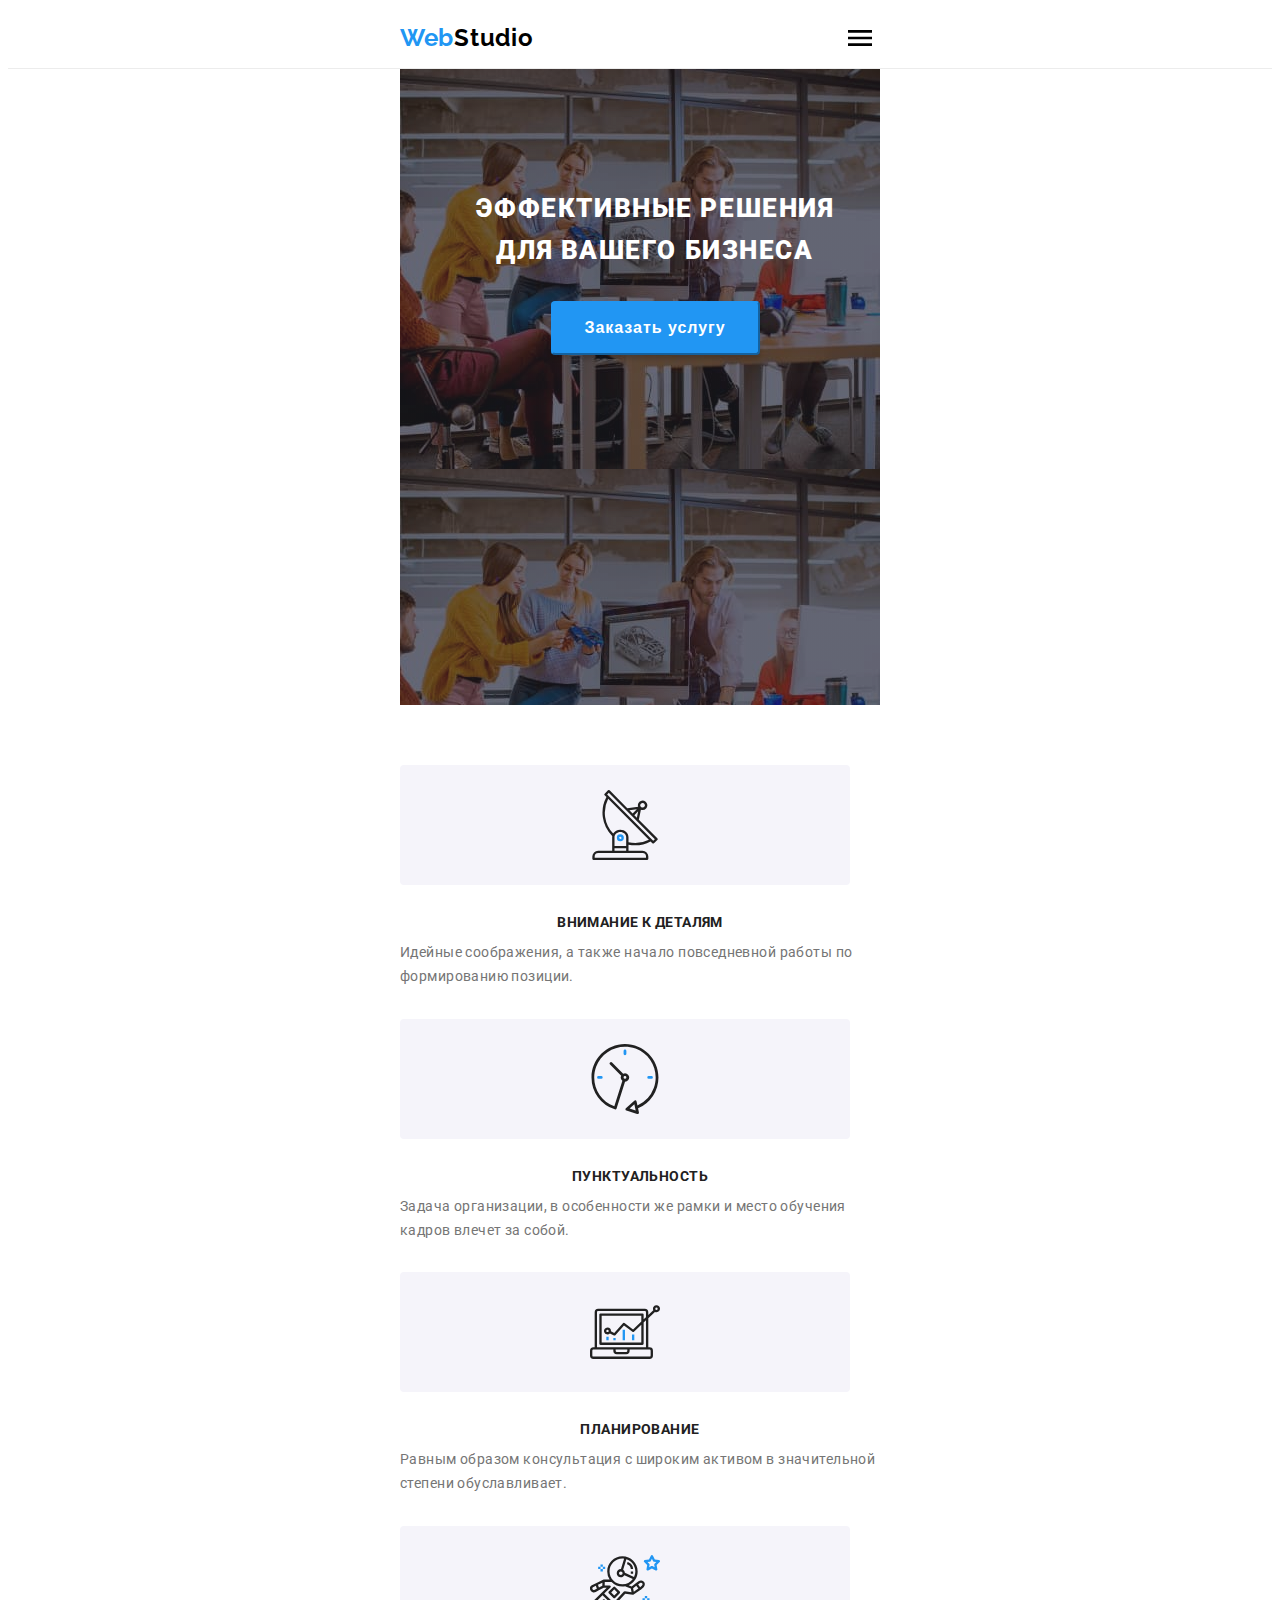
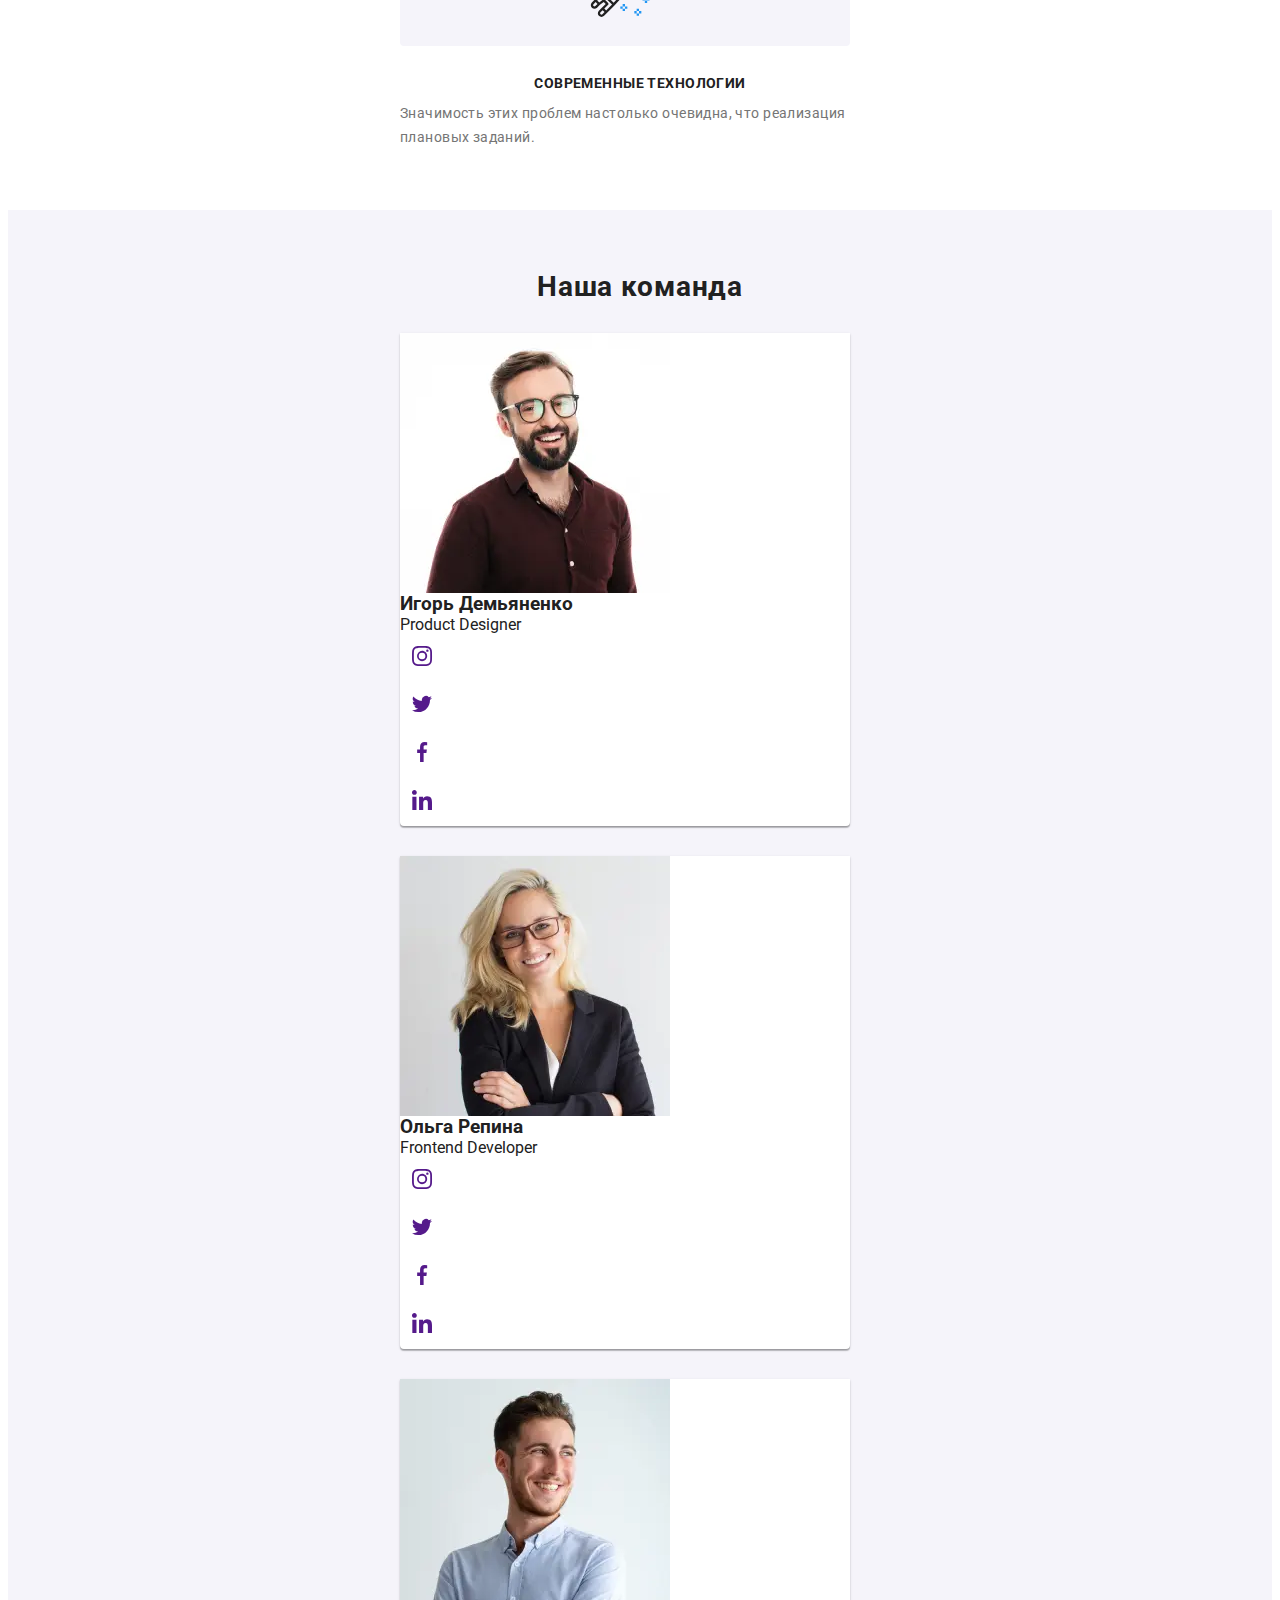
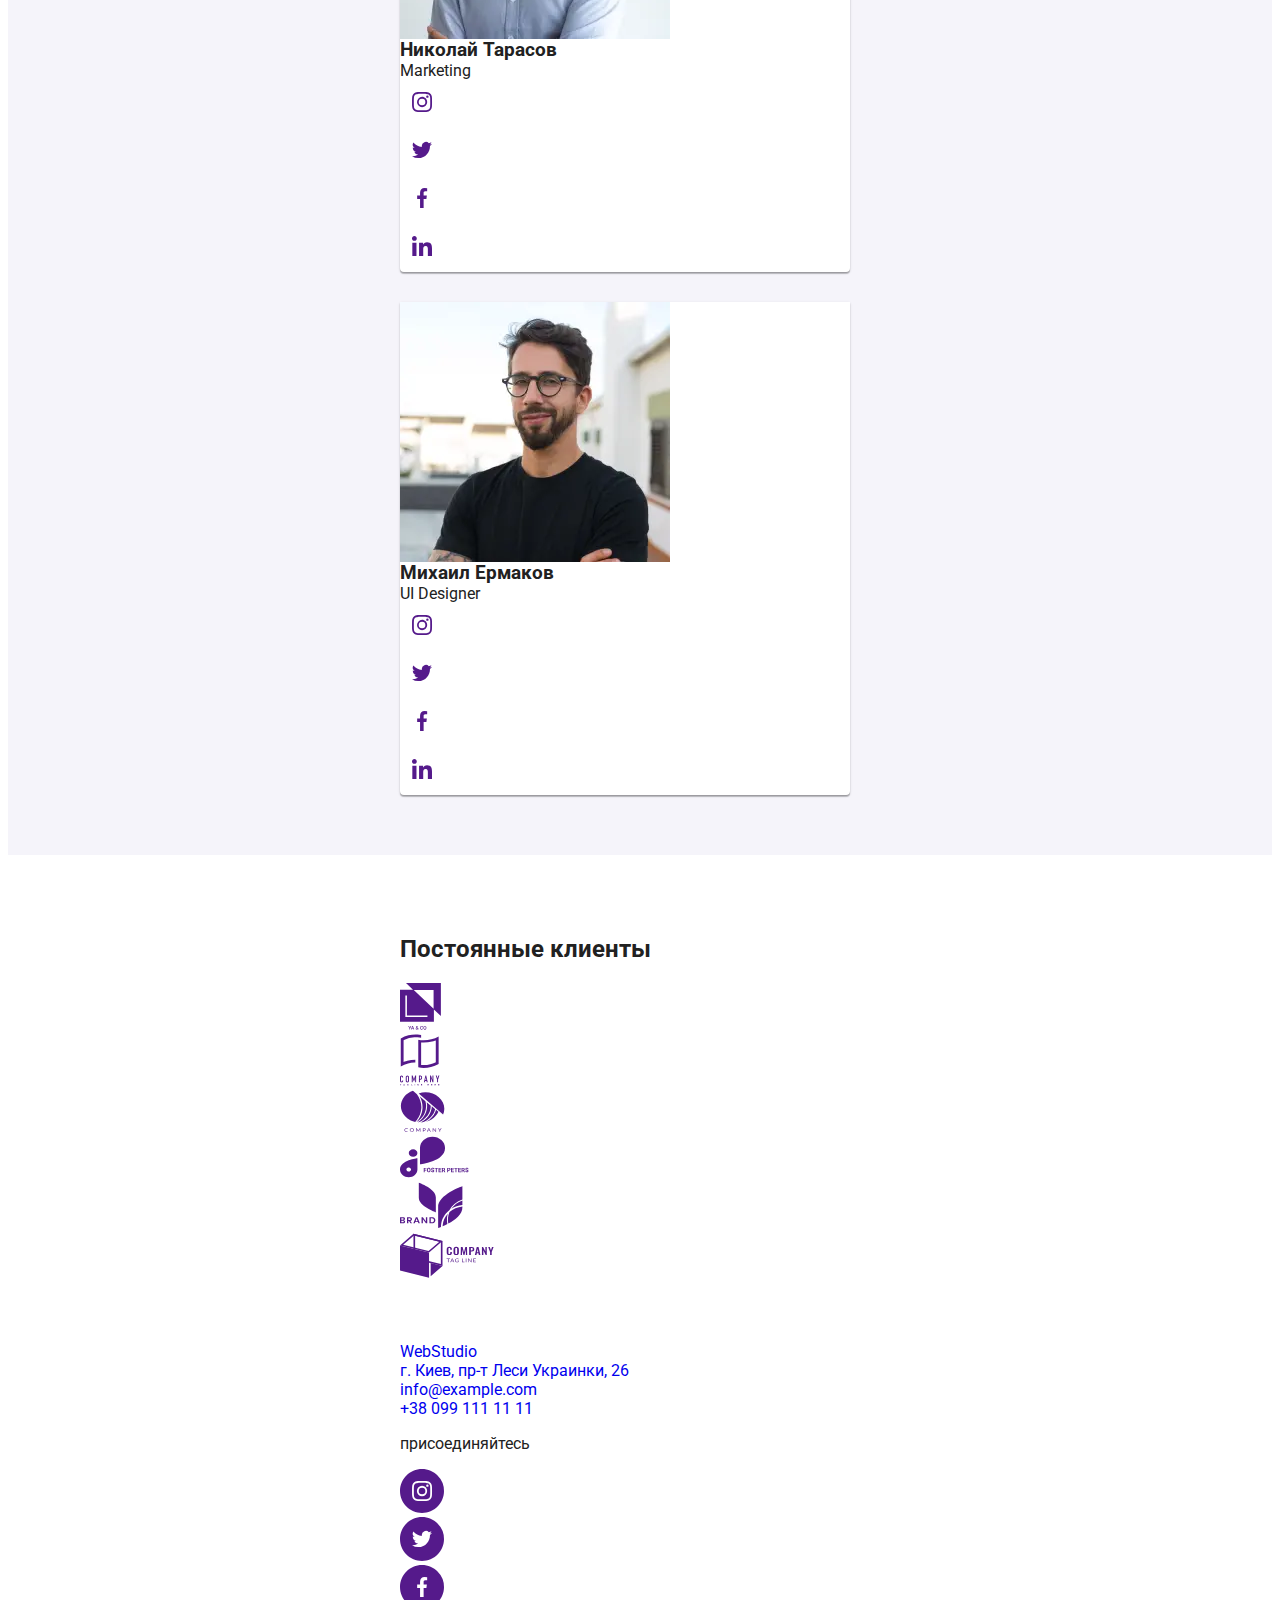
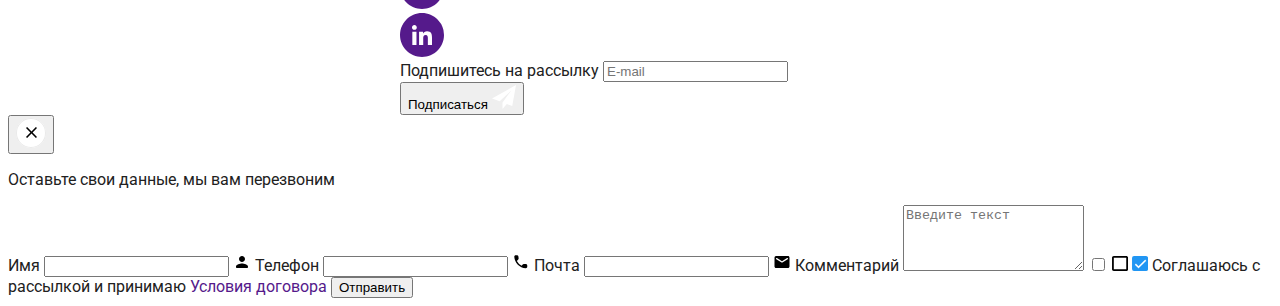
==== commit fad5b26f: "Update mobile styles on hero, quality and team sections" ====
--- a/index.html
+++ b/index.html
@@ -189,12 +189,33 @@
           <h2 class="team__title">Наша команда</h2>
           <ul class="team__list">
             <li class="team-card">
-              <img
-                src="./images/people/igor.jpg"
-                alt="Сотрудник Игорь Демьяненко"
-                width="270"
-                height="260"
-              />
+              <picture>
+                <source
+                  srcset="
+                    ./images/people/igor@270.webp 270w,
+                    ./images/people/igor@354.webp 354w,
+                    ./images/people/igor@450.webp 450w,
+                    ./images/people/igor@540.webp 540w,
+                    ./images/people/igor@708.webp 708w,
+                    ./images/people/igor@900.webp 900w
+                  "
+                  type="image/webp"
+                  sizes="(min-width: 1200px)270px,(min-width: 768px)354px,450px"
+                />
+                <img
+                  srcset="
+                    ./images/people/igor@270.jpg 270w,
+                    ./images/people/igor@354.jpg 354w,
+                    ./images/people/igor@450.jpg 450w,
+                    ./images/people/igor@540.jpg 540w,
+                    ./images/people/igor@708.jpg 708w,
+                    ./images/people/igor@900.jpg 900w
+                  "
+                  src="./images/people/igor@270.jpg"
+                  alt="Сотрудник Игорь Демьяненко"
+                  sizes="(min-width: 1200px)270px,(min-width: 768px)354px,450px"
+                />
+              </picture>
               <div class="team-card__info">
                 <h3 class="team-card__name">Игорь Демьяненко</h3>
                 <p class="team-card__prof" lang="en">Product Designer</p>
@@ -245,12 +266,33 @@
               </div>
             </li>
             <li class="team-card">
-              <img
-                src="./images/people/olga.jpg"
-                alt="Сотрудник Ольга Репина"
-                width="270"
-                height="260"
-              />
+              <picture>
+                <source
+                  srcset="
+                    ./images/people/olga@270.webp 270w,
+                    ./images/people/olga@354.webp 354w,
+                    ./images/people/olga@450.webp 450w,
+                    ./images/people/olga@540.webp 540w,
+                    ./images/people/olga@708.webp 708w,
+                    ./images/people/olga@900.webp 900w
+                  "
+                  type="image/webp"
+                  sizes="(min-width: 1200px)270px,(min-width: 768px)354px,450px"
+                />
+                <img
+                  srcset="
+                    ./images/people/olga@270.jpg 270w,
+                    ./images/people/olga@354.jpg 354w,
+                    ./images/people/olga@450.jpg 450w,
+                    ./images/people/olga@540.jpg 540w,
+                    ./images/people/olga@708.jpg 708w,
+                    ./images/people/olga@900.jpg 900w
+                  "
+                  src="./images/people/olga@270.jpg"
+                  alt="Сотрудник Ольга Репина"
+                  sizes="(min-width: 1200px)270px,(min-width: 768px)354px,450px"
+                />
+              </picture>
               <div class="team-card__info">
                 <h3 class="team-card__name">Ольга Репина</h3>
                 <p class="team-card__prof" lang="en">Frontend Developer</p>
@@ -301,12 +343,33 @@
               </div>
             </li>
             <li class="team-card">
-              <img
-                src="./images/people/nikolai.jpg"
-                alt="Сотрудник Николай Тарасов"
-                width="270"
-                height="260"
-              />
+              <picture>
+                <source
+                  srcset="
+                    ./images/people/nikolai@270.webp 270w,
+                    ./images/people/nikolai@354.webp 354w,
+                    ./images/people/nikolai@450.webp 450w,
+                    ./images/people/nikolai@540.webp 540w,
+                    ./images/people/nikolai@708.webp 708w,
+                    ./images/people/nikolai@900.webp 900w
+                  "
+                  type="image/webp"
+                  sizes="(min-width: 1200px)270px,(min-width: 768px)354px,450px"
+                />
+                <img
+                  srcset="
+                    ./images/people/nikolai@270.jpg 270w,
+                    ./images/people/nikolai@354.jpg 354w,
+                    ./images/people/nikolai@450.jpg 450w,
+                    ./images/people/nikolai@540.jpg 540w,
+                    ./images/people/nikolai@708.jpg 708w,
+                    ./images/people/nikolai@900.jpg 900w
+                  "
+                  src="./images/people/nikolai@270.jpg"
+                  alt="Сотрудник Николай Тарасов"
+                  sizes="(min-width: 1200px)270px,(min-width: 768px)354px,450px"
+                />
+              </picture>
               <div class="team-card__info">
                 <h3 class="team-card__name">Николай Тарасов</h3>
                 <p class="team-card__prof" lang="en">Marketing</p>
@@ -357,12 +420,33 @@
               </div>
             </li>
             <li class="team-card">
-              <img
-                src="./images/people/mikhail.jpg"
-                alt="Сотрудник Михаил Ермаков"
-                width="270"
-                height="260"
-              />
+              <picture>
+                <source
+                  srcset="
+                    ./images/people/mikhail@270.webp 270w,
+                    ./images/people/mikhail@354.webp 354w,
+                    ./images/people/mikhail@450.webp 450w,
+                    ./images/people/mikhail@540.webp 540w,
+                    ./images/people/mikhail@708.webp 708w,
+                    ./images/people/mikhail@900.webp 900w
+                  "
+                  type="image/webp"
+                  sizes="(min-width: 1200px)270px,(min-width: 768px)354px,450px"
+                />
+                <img
+                  srcset="
+                    ./images/people/mikhail@270.jpg 270w,
+                    ./images/people/mikhail@354.jpg 354w,
+                    ./images/people/mikhail@450.jpg 450w,
+                    ./images/people/mikhail@540.jpg 540w,
+                    ./images/people/mikhail@708.jpg 708w,
+                    ./images/people/mikhail@900.jpg 900w
+                  "
+                  src="./images/people/mikhail@270.jpg"
+                  alt="Сотрудник Михаил Ермаков"
+                  sizes="(min-width: 1200px)270px,(min-width: 768px)354px,450px"
+                />
+              </picture>
               <div class="team-card__info">
                 <h3 class="team-card__name">Михаил Ермаков</h3>
                 <p class="team-card__prof" lang="en">UI Designer</p>
--- a/css/main.min.css
+++ b/css/main.min.css
@@ -1,2 +1,2 @@
-:root{--main-font: 'Roboto', sans-serif;--main-color: #212121;--secondary-color: #757575;--logo-color: #000000;--accent-color: #2196f3;--card-back: rgba(33, 150, 243, 0.9);--hero-background-color: #2f303a;--btn-text-color: #ffffff;--border-color: #afb1b8;--social-color: #afb1b8;--team-background-color: #f5f4fa;--portfolio-btn-back-color: #f5f4fa;--border-color: #ececec;--footer-social: #44454e;--portfolio-border-color: #eeeeee;--contacts-link-color: rgba(255, 255, 255, 0.6);--color-social-footer: rgba(255, 255, 255, 0.1);--img-background: rgba(47, 48, 58, 0.8);--timing: cubic-bezier(0.4, 0, 0.2, 1);--send-button-back: #188ce8;--color-back: transparent;--color-social: currentColor;--color-clients: currentColor;--color-social-footer: currentColor;--color-mail: currentColor;--color-close: #eaeaea;--color-plus: currentColor}ul{list-style:none;margin-top:0;margin-bottom:0;padding-left:0}a{text-decoration:none;display:inline-block}address{font-style:normal}body{font-family:var(--main-font);color:var(--main-color)}.container{padding-left:15px;padding-right:15px;margin-left:auto;margin-right:auto}@media screen and (min-width: 480px){.container{width:480px}}.header{position:relative;border-bottom:1px solid var(--border-color)}.header__menu{display:-webkit-box;display:-ms-flexbox;display:flex;-webkit-box-align:center;-ms-flex-align:center;align-items:center;-webkit-box-pack:justify;-ms-flex-pack:justify;justify-content:space-between}.header__logo{font-family:'Raleway', sans-serif;font-weight:700;font-size:24px;line-height:1.16;letter-spacing:0.03em;padding-top:16px;padding-bottom:16px;color:var(--logo-color)}.header__logo--accent{color:var(--accent-color)}.header__menu-button{display:-webkit-inline-box;display:-ms-inline-flexbox;display:inline-flex;margin:0;padding:0;border:none;background-color:transparent;z-index:2}.header__menu-button .icon-cross{display:none}.header__menu-button:hover .icon-cross,.header__menu-button:focus .icon-cross{fill:var(--accent-color)}.header__menu-button:hover .icon-menu,.header__menu-button:focus .icon-menu{fill:var(--accent-color)}.header__menu-button.is-open .icon-cross{display:block}.header__menu-button.is-open .icon-menu{display:none}.burger__menu{display:none;position:absolute;left:0;top:0;width:100%;height:100vh;padding-top:48px;padding-bottom:48px;padding-left:40px}.burger__menu.is-open{display:-webkit-box;display:-ms-flexbox;display:flex;-webkit-box-orient:vertical;-webkit-box-direction:normal;-ms-flex-direction:column;flex-direction:column;-webkit-box-pack:justify;-ms-flex-pack:justify;justify-content:space-between;background-color:var(--btn-text-color)}.nav__item:not(:last-child){margin-bottom:32px}.nav__link{font-weight:500;font-size:40px;line-height:1.17;letter-spacing:0.02em;color:var(--main-color);-webkit-transition:color 250ms var(--timing);transition:color 250ms var(--timing)}.nav__link--active{color:var(--accent-color)}.nav__link:hover,.nav__link:focus{color:var(--accent-color)}.contacts__list{display:-webkit-box;display:-ms-flexbox;display:flex;-webkit-box-orient:vertical;-webkit-box-direction:normal;-ms-flex-direction:column;flex-direction:column;margin-bottom:64px}.contacts__item--tel{-webkit-box-ordinal-group:0;-ms-flex-order:-1;order:-1}.contacts__link{font-weight:500;font-size:24px;line-height:1.17;letter-spacing:0.02em;color:var(--secondary-color)}.contacts__link--tel{font-size:34px;color:var(--accent-color);margin-bottom:32px}.contacts__icon{display:none;fill:var(--secondary-color)}.contacts__social-item{display:inline-block;padding-right:10px;margin-right:10px}.contacts__social-item:not(:last-child){border-right:1px solid rgba(33,33,33,0.2)}.contacts__social-link{font-weight:500;font-size:18px;line-height:1.22;letter-spacing:0.02em;color:var(--accent-color)}
+:root{--main-font: 'Roboto', sans-serif;--main-color: #212121;--secondary-color: #757575;--logo-color: #000000;--accent-color: #2196f3;--card-back: rgba(33, 150, 243, 0.9);--hero-background-color: #2f303a;--btn-text-color: #ffffff;--border-color: #afb1b8;--social-color: #afb1b8;--team-background-color: #f5f4fa;--portfolio-btn-back-color: #f5f4fa;--border-color: #ececec;--footer-social: #44454e;--portfolio-border-color: #eeeeee;--contacts-link-color: rgba(255, 255, 255, 0.6);--color-social-footer: rgba(255, 255, 255, 0.1);--img-background: rgba(47, 48, 58, 0.8);--timing: cubic-bezier(0.4, 0, 0.2, 1);--send-button-back: #188ce8;--color-back: transparent;--color-social: currentColor;--color-clients: currentColor;--color-social-footer: currentColor;--color-mail: currentColor;--color-close: #eaeaea;--color-plus: currentColor}ul{list-style:none;margin-top:0;margin-bottom:0;padding-left:0}a{text-decoration:none;display:inline-block}address{font-style:normal}body{font-family:var(--main-font);color:var(--main-color)}img{display:block;max-width:100%;height:auto}.container{padding-left:15px;padding-right:15px;margin-left:auto;margin-right:auto}@media screen and (min-width: 480px){.container{width:480px}}.section{padding-top:60px;padding-bottom:60px}.header{position:relative;border-bottom:1px solid var(--border-color)}.header__menu{display:-webkit-box;display:-ms-flexbox;display:flex;-webkit-box-align:center;-ms-flex-align:center;align-items:center;-webkit-box-pack:justify;-ms-flex-pack:justify;justify-content:space-between}.header__logo{font-family:'Raleway', sans-serif;font-weight:700;font-size:24px;line-height:1.16;letter-spacing:0.03em;padding-top:16px;padding-bottom:16px;color:var(--logo-color)}.header__logo--accent{color:var(--accent-color)}.header__menu-button{display:-webkit-inline-box;display:-ms-inline-flexbox;display:inline-flex;margin:0;padding:0;border:none;background-color:transparent;z-index:2}.header__menu-button .icon-cross{display:none}.header__menu-button:hover .icon-cross,.header__menu-button:focus .icon-cross{fill:var(--accent-color)}.header__menu-button:hover .icon-menu,.header__menu-button:focus .icon-menu{fill:var(--accent-color)}.header__menu-button.is-open .icon-cross{display:block}.header__menu-button.is-open .icon-menu{display:none}.burger__menu{display:none;position:absolute;left:0;top:0;width:100vw;height:100vh;padding-top:48px;padding-bottom:48px;padding-left:40px}.burger__menu.is-open{display:-webkit-box;display:-ms-flexbox;display:flex;-webkit-box-orient:vertical;-webkit-box-direction:normal;-ms-flex-direction:column;flex-direction:column;-webkit-box-pack:justify;-ms-flex-pack:justify;justify-content:space-between;background-color:var(--btn-text-color)}.nav__item:not(:last-child){margin-bottom:32px}.nav__link{font-weight:500;font-size:40px;line-height:1.17;letter-spacing:0.02em;color:var(--main-color);-webkit-transition:color 250ms var(--timing);transition:color 250ms var(--timing)}.nav__link--active{color:var(--accent-color)}.nav__link:hover,.nav__link:focus{color:var(--accent-color)}.contacts__list{display:-webkit-box;display:-ms-flexbox;display:flex;-webkit-box-orient:vertical;-webkit-box-direction:normal;-ms-flex-direction:column;flex-direction:column;margin-bottom:64px}.contacts__item--tel{-webkit-box-ordinal-group:0;-ms-flex-order:-1;order:-1}.contacts__link{font-weight:500;font-size:24px;line-height:1.17;letter-spacing:0.02em;color:var(--secondary-color)}.contacts__link--tel{font-size:34px;color:var(--accent-color);margin-bottom:32px}.contacts__icon{display:none;fill:var(--secondary-color)}.contacts__social-item{display:inline-block;padding-right:10px;margin-right:10px}.contacts__social-item:not(:last-child){border-right:1px solid rgba(33,33,33,0.2)}.contacts__social-link{font-weight:500;font-size:18px;line-height:1.22;letter-spacing:0.02em;color:var(--accent-color)}.hero{background-color:var(--hero-background-color);padding-top:118px;padding-bottom:118px;text-align:center;max-width:480px;height:400px;margin:0 auto;background-image:-webkit-gradient(linear, left top, right top, from(rgba(47,48,58,0.4)), to(rgba(47,48,58,0.4))),url("../images/overlay/overlay@480.jpg");background-image:linear-gradient(to right, rgba(47,48,58,0.4), rgba(47,48,58,0.4)),url("../images/overlay/overlay@480.jpg");background-size:480px 400px}@media screen and (min-device-pixel-ratio: 2), (-webkit-min-device-pixel-ratio: 2), (min-resolution: 192dpi), (min-resolution: 2dppx){.hero{background-image:-webkit-gradient(linear, left top, right top, from(rgba(47,48,58,0.4)), to(rgba(47,48,58,0.4))),url("../images/overlay/overlay@960.jpg");background-image:linear-gradient(to right, rgba(47,48,58,0.4), rgba(47,48,58,0.4)),url("../images/overlay/overlay@960.jpg")}}.hero__title{display:inline-block;font-weight:900;font-size:26px;line-height:1.62;letter-spacing:0.06em;text-transform:uppercase;color:var(--btn-text-color);margin-top:0;margin-bottom:30px}.hero__modal-btn{font-weight:700;font-size:16px;line-height:1.88;display:-webkit-inline-box;display:-ms-inline-flexbox;display:inline-flex;-webkit-box-align:center;-ms-flex-align:center;align-items:center;letter-spacing:0.06em;color:var(--btn-text-color);background-color:var(--accent-color);cursor:pointer;-webkit-box-shadow:0px 4px 4px rgba(0,0,0,0.15);box-shadow:0px 4px 4px rgba(0,0,0,0.15);border-radius:4px;border-color:var(--accent-color);padding:10px 32px}.quality__item:not(:last-child){margin-bottom:30px}.quality-card{max-width:450px;height:120px;background:var(--portfolio-btn-back-color);border-radius:4px;margin-bottom:30px;display:-webkit-box;display:-ms-flexbox;display:flex;-webkit-box-align:center;-ms-flex-align:center;align-items:center;-webkit-box-pack:center;-ms-flex-pack:center;justify-content:center}.quality-card__title{font-weight:700;font-size:14px;line-height:1.14;text-align:center;letter-spacing:0.03em;text-transform:uppercase;margin-top:0;margin-bottom:10px}.quality-card__description{font-size:14px;line-height:1.71;letter-spacing:0.03em;color:var(--secondary-color);margin-top:0;margin-bottom:0}.section-work{display:none}.team{background-color:var(--team-background-color)}.team__title{font-weight:700;font-size:28px;line-height:1.18;text-align:center;letter-spacing:0.03em;margin-top:0;margin-bottom:30px}.team-card{max-width:450px;background:var(--btn-text-color);-webkit-box-shadow:0px 1px 3px rgba(0,0,0,0.12),0px 1px 1px rgba(0,0,0,0.14),0px 2px 1px rgba(0,0,0,0.2);box-shadow:0px 1px 3px rgba(0,0,0,0.12),0px 1px 1px rgba(0,0,0,0.14),0px 2px 1px rgba(0,0,0,0.2);border-radius:0px 0px 4px 4px}.team-card:not(:last-child){margin-bottom:30px}.team-card__name{margin-top:0;margin-bottom:0px}.team-card__prof{margin-top:0;margin-bottom:0}
 /*# sourceMappingURL=main.min.css.map */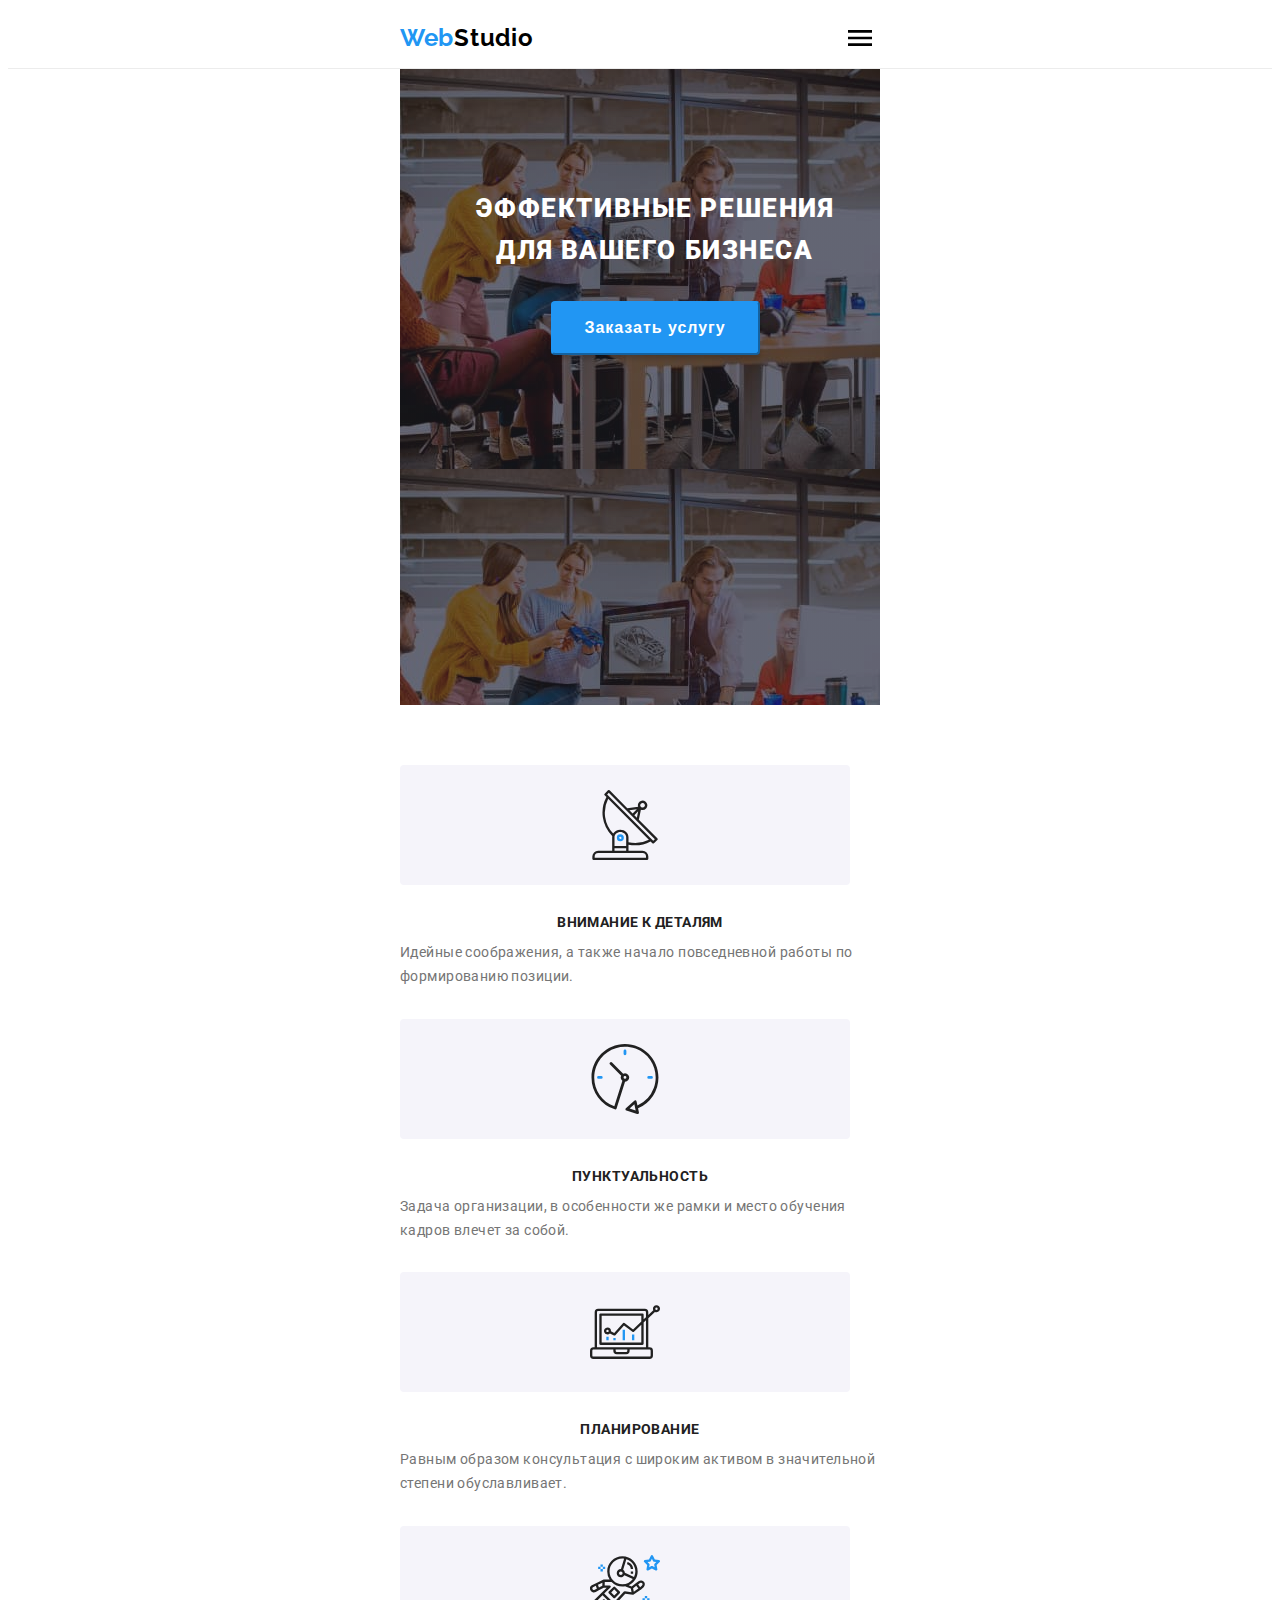
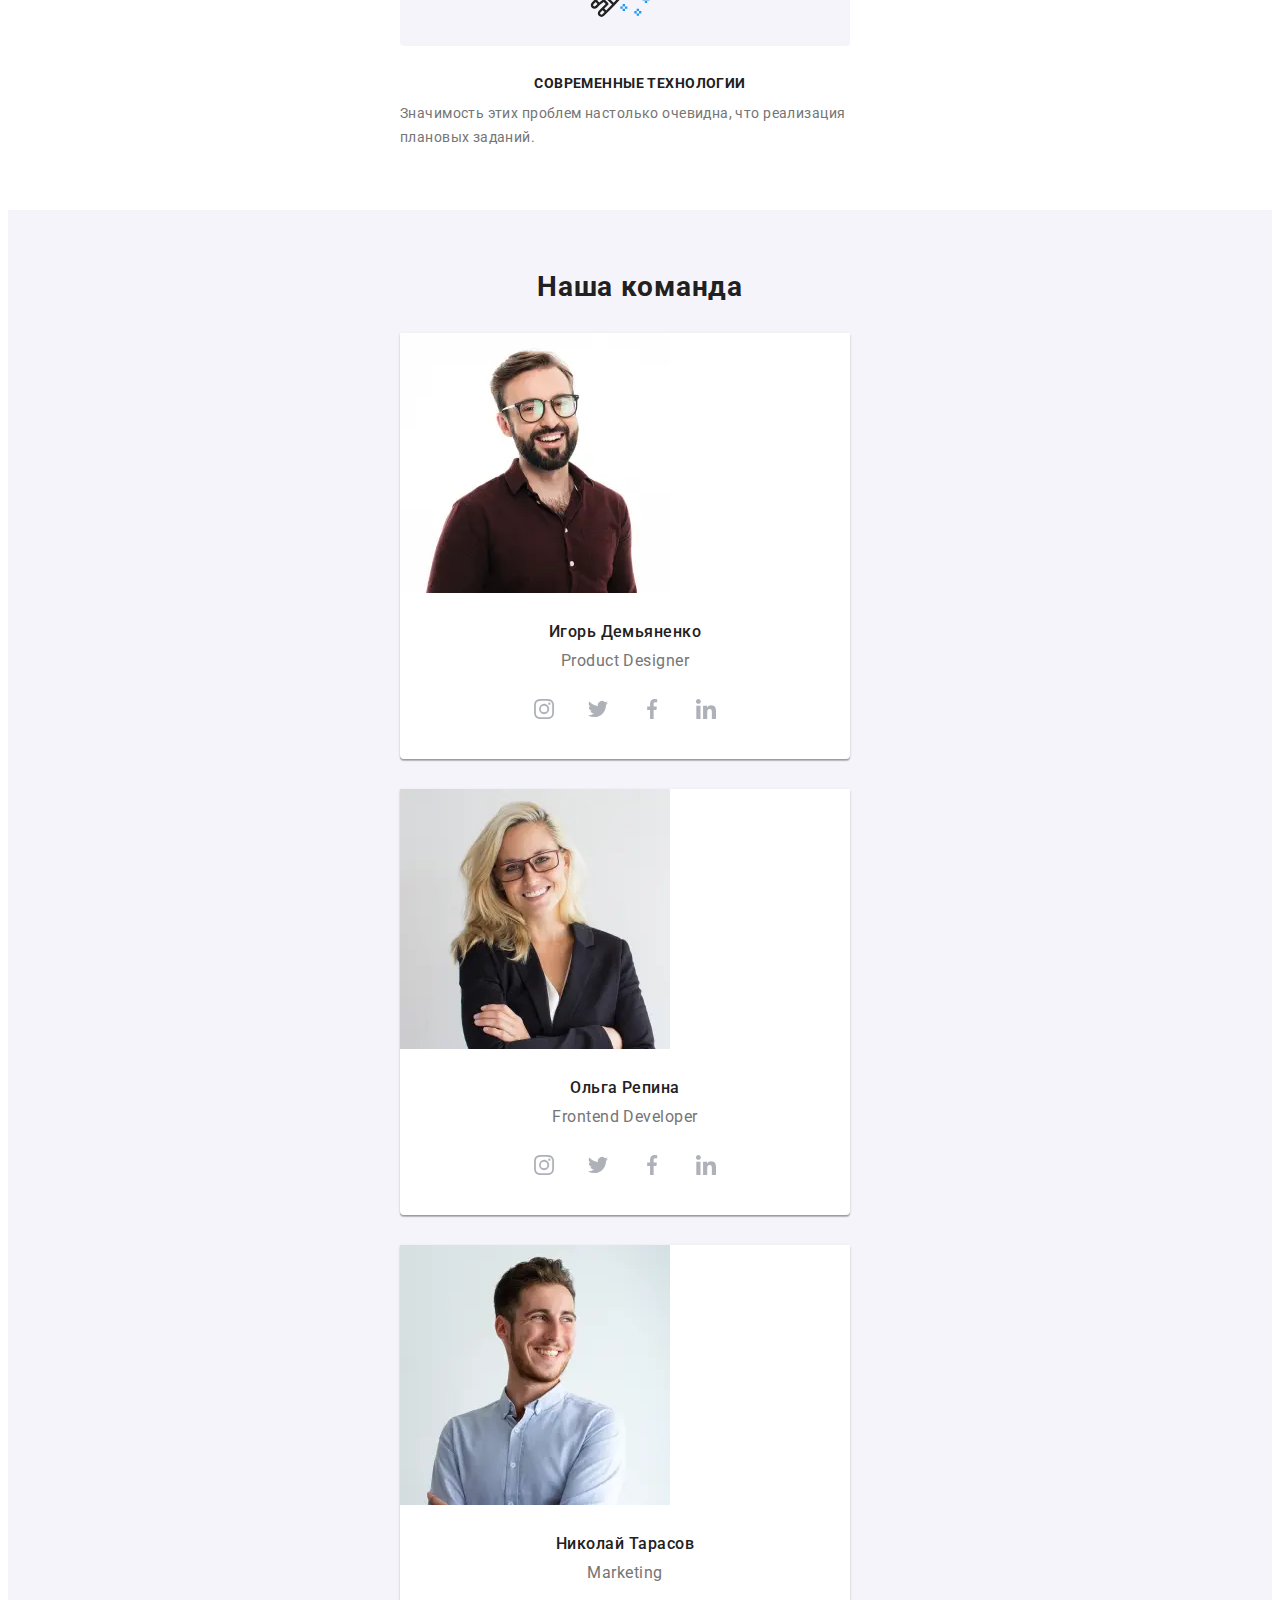
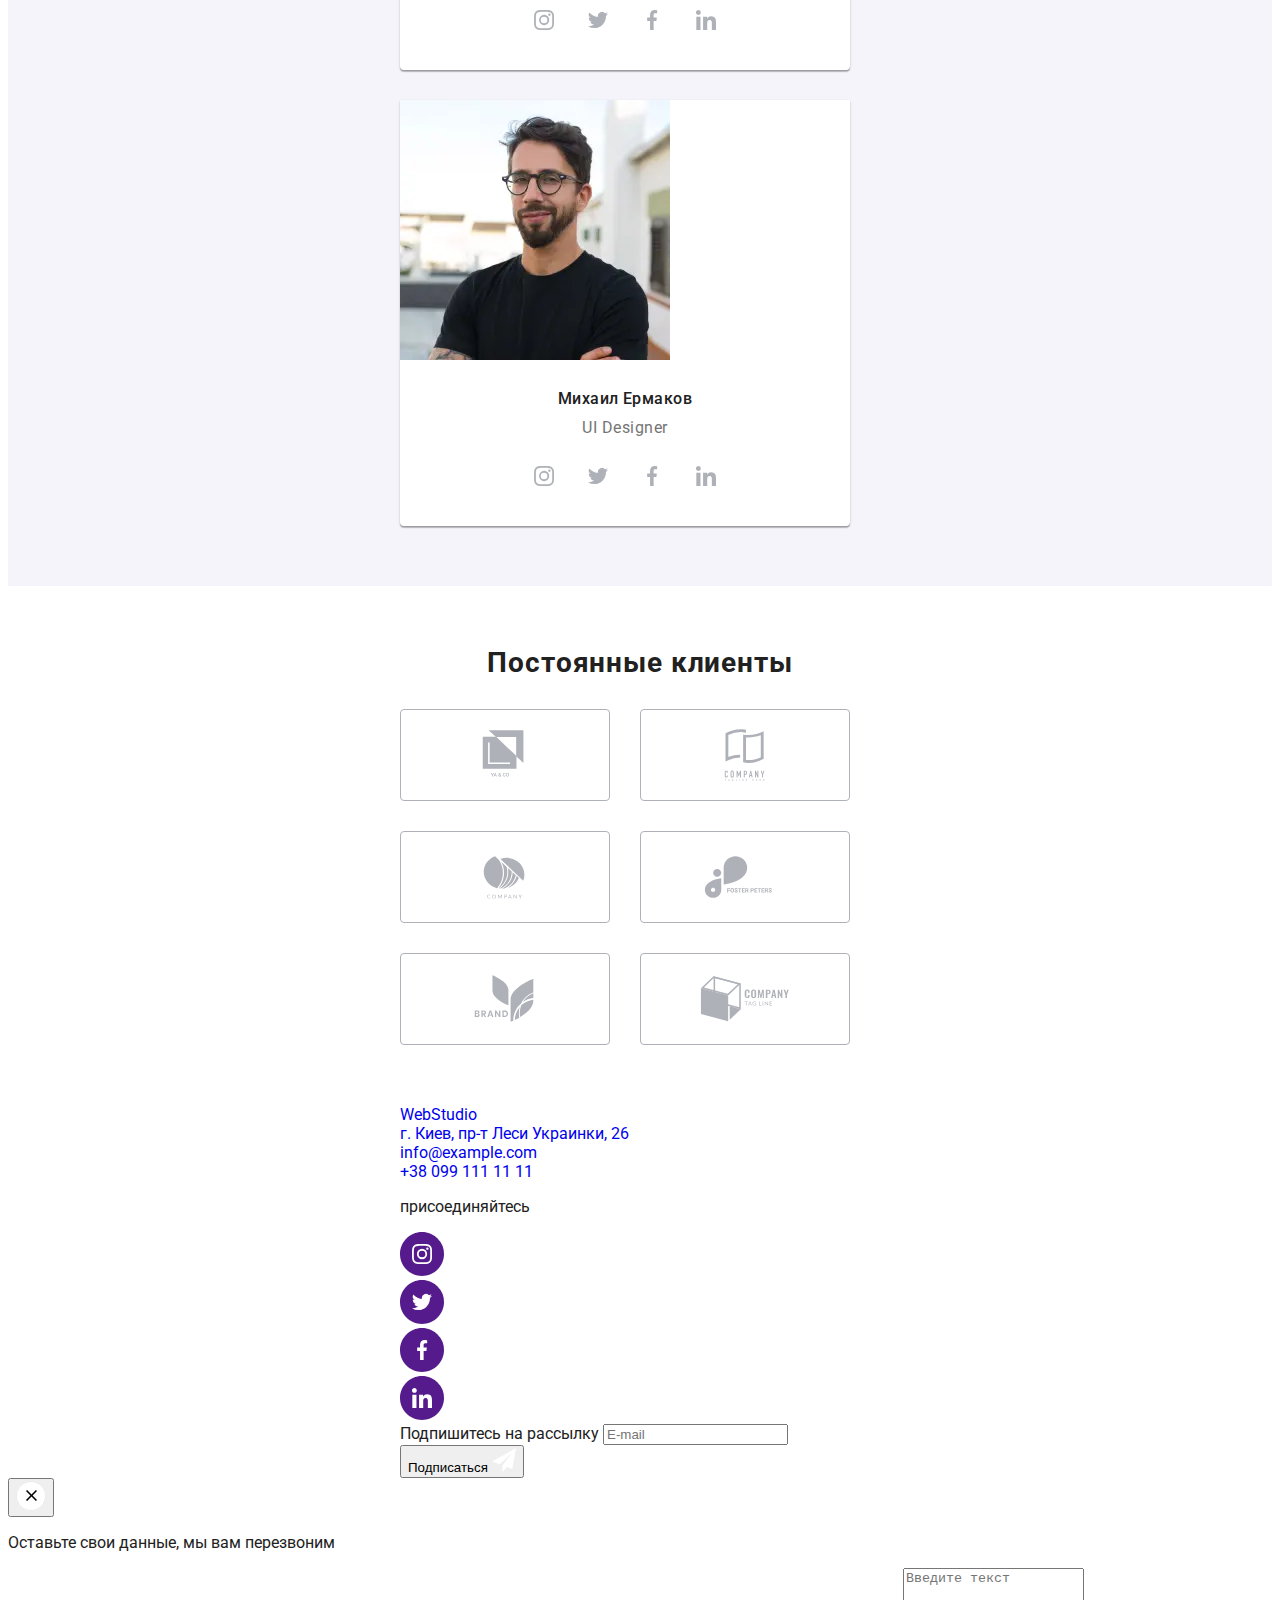
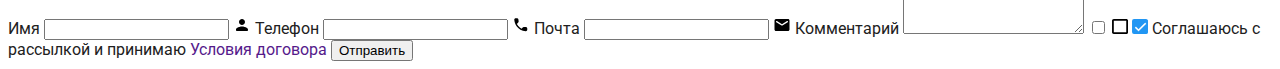
==== commit cc2495e8: "Update mobile styles for team and clients" ====
--- a/index.html
+++ b/index.html
@@ -504,50 +504,50 @@
         <div class="clients container">
           <h2 class="clients__title">Постоянные клиенты</h2>
           <ul class="clients__list">
-            <li>
+            <li class="clients__item">
               <a class="clients__link" href="" target="_blank" rel="noopener noreferrer">
                 <div class="clients__card">
-                  <svg class="clients__logo" width="41" height="47">
+                  <svg class="clients__logo" width="106" height="60">
                     <use href="./images/icon/icons.svg#client-1"></use>
                   </svg></div
               ></a>
             </li>
-            <li>
+            <li class="clients__item">
               <a class="clients__link" href="" target="_blank" rel="noopener noreferrer">
                 <div class="clients__card">
-                  <svg class="clients__logo" width="40" height="52">
+                  <svg class="clients__logo" width="106" height="60">
                     <use href="./images/icon/icons.svg#client-2"></use>
                   </svg></div
               ></a>
             </li>
-            <li>
+            <li class="clients__item">
               <a class="clients__link" href="" target="_blank" rel="noopener noreferrer"
                 ><div class="clients__card">
-                  <svg class="clients__logo" width="45" height="42">
+                  <svg class="clients__logo" width="106" height="60">
                     <use href="./images/icon/icons.svg#client-3"></use>
                   </svg></div
               ></a>
             </li>
-            <li>
+            <li class="clients__item">
               <a class="clients__link" href="" target="_blank" rel="noopener noreferrer"
                 ><div class="clients__card">
-                  <svg class="clients__logo" width="85" height="42">
+                  <svg class="clients__logo" width="106" height="60">
                     <use href="./images/icon/icons.svg#client-4"></use>
                   </svg></div
               ></a>
             </li>
-            <li>
+            <li class="clients__item">
               <a class="clients__link" href="" target="_blank" rel="noopener noreferrer">
                 <div class="clients__card">
-                  <svg class="clients__logo" width="63" height="47">
+                  <svg class="clients__logo" width="106" height="60">
                     <use href="./images/icon/icons.svg#client-5"></use>
                   </svg></div
               ></a>
             </li>
-            <li>
+            <li class="clients__item">
               <a class="clients__link" href="" target="_blank" rel="noopener noreferrer">
                 <div class="clients__card">
-                  <svg class="clients__logo" width="94" height="45">
+                  <svg class="clients__logo" width="106" height="60">
                     <use href="./images/icon/icons.svg#client-6"></use>
                   </svg></div
               ></a>
--- a/css/main.min.css
+++ b/css/main.min.css
@@ -1,2 +1,2 @@
-:root{--main-font: 'Roboto', sans-serif;--main-color: #212121;--secondary-color: #757575;--logo-color: #000000;--accent-color: #2196f3;--card-back: rgba(33, 150, 243, 0.9);--hero-background-color: #2f303a;--btn-text-color: #ffffff;--border-color: #afb1b8;--social-color: #afb1b8;--team-background-color: #f5f4fa;--portfolio-btn-back-color: #f5f4fa;--border-color: #ececec;--footer-social: #44454e;--portfolio-border-color: #eeeeee;--contacts-link-color: rgba(255, 255, 255, 0.6);--color-social-footer: rgba(255, 255, 255, 0.1);--img-background: rgba(47, 48, 58, 0.8);--timing: cubic-bezier(0.4, 0, 0.2, 1);--send-button-back: #188ce8;--color-back: transparent;--color-social: currentColor;--color-clients: currentColor;--color-social-footer: currentColor;--color-mail: currentColor;--color-close: #eaeaea;--color-plus: currentColor}ul{list-style:none;margin-top:0;margin-bottom:0;padding-left:0}a{text-decoration:none;display:inline-block}address{font-style:normal}body{font-family:var(--main-font);color:var(--main-color)}img{display:block;max-width:100%;height:auto}.container{padding-left:15px;padding-right:15px;margin-left:auto;margin-right:auto}@media screen and (min-width: 480px){.container{width:480px}}.section{padding-top:60px;padding-bottom:60px}.header{position:relative;border-bottom:1px solid var(--border-color)}.header__menu{display:-webkit-box;display:-ms-flexbox;display:flex;-webkit-box-align:center;-ms-flex-align:center;align-items:center;-webkit-box-pack:justify;-ms-flex-pack:justify;justify-content:space-between}.header__logo{font-family:'Raleway', sans-serif;font-weight:700;font-size:24px;line-height:1.16;letter-spacing:0.03em;padding-top:16px;padding-bottom:16px;color:var(--logo-color)}.header__logo--accent{color:var(--accent-color)}.header__menu-button{display:-webkit-inline-box;display:-ms-inline-flexbox;display:inline-flex;margin:0;padding:0;border:none;background-color:transparent;z-index:2}.header__menu-button .icon-cross{display:none}.header__menu-button:hover .icon-cross,.header__menu-button:focus .icon-cross{fill:var(--accent-color)}.header__menu-button:hover .icon-menu,.header__menu-button:focus .icon-menu{fill:var(--accent-color)}.header__menu-button.is-open .icon-cross{display:block}.header__menu-button.is-open .icon-menu{display:none}.burger__menu{display:none;position:absolute;left:0;top:0;width:100vw;height:100vh;padding-top:48px;padding-bottom:48px;padding-left:40px}.burger__menu.is-open{display:-webkit-box;display:-ms-flexbox;display:flex;-webkit-box-orient:vertical;-webkit-box-direction:normal;-ms-flex-direction:column;flex-direction:column;-webkit-box-pack:justify;-ms-flex-pack:justify;justify-content:space-between;background-color:var(--btn-text-color)}.nav__item:not(:last-child){margin-bottom:32px}.nav__link{font-weight:500;font-size:40px;line-height:1.17;letter-spacing:0.02em;color:var(--main-color);-webkit-transition:color 250ms var(--timing);transition:color 250ms var(--timing)}.nav__link--active{color:var(--accent-color)}.nav__link:hover,.nav__link:focus{color:var(--accent-color)}.contacts__list{display:-webkit-box;display:-ms-flexbox;display:flex;-webkit-box-orient:vertical;-webkit-box-direction:normal;-ms-flex-direction:column;flex-direction:column;margin-bottom:64px}.contacts__item--tel{-webkit-box-ordinal-group:0;-ms-flex-order:-1;order:-1}.contacts__link{font-weight:500;font-size:24px;line-height:1.17;letter-spacing:0.02em;color:var(--secondary-color)}.contacts__link--tel{font-size:34px;color:var(--accent-color);margin-bottom:32px}.contacts__icon{display:none;fill:var(--secondary-color)}.contacts__social-item{display:inline-block;padding-right:10px;margin-right:10px}.contacts__social-item:not(:last-child){border-right:1px solid rgba(33,33,33,0.2)}.contacts__social-link{font-weight:500;font-size:18px;line-height:1.22;letter-spacing:0.02em;color:var(--accent-color)}.hero{background-color:var(--hero-background-color);padding-top:118px;padding-bottom:118px;text-align:center;max-width:480px;height:400px;margin:0 auto;background-image:-webkit-gradient(linear, left top, right top, from(rgba(47,48,58,0.4)), to(rgba(47,48,58,0.4))),url("../images/overlay/overlay@480.jpg");background-image:linear-gradient(to right, rgba(47,48,58,0.4), rgba(47,48,58,0.4)),url("../images/overlay/overlay@480.jpg");background-size:480px 400px}@media screen and (min-device-pixel-ratio: 2), (-webkit-min-device-pixel-ratio: 2), (min-resolution: 192dpi), (min-resolution: 2dppx){.hero{background-image:-webkit-gradient(linear, left top, right top, from(rgba(47,48,58,0.4)), to(rgba(47,48,58,0.4))),url("../images/overlay/overlay@960.jpg");background-image:linear-gradient(to right, rgba(47,48,58,0.4), rgba(47,48,58,0.4)),url("../images/overlay/overlay@960.jpg")}}.hero__title{display:inline-block;font-weight:900;font-size:26px;line-height:1.62;letter-spacing:0.06em;text-transform:uppercase;color:var(--btn-text-color);margin-top:0;margin-bottom:30px}.hero__modal-btn{font-weight:700;font-size:16px;line-height:1.88;display:-webkit-inline-box;display:-ms-inline-flexbox;display:inline-flex;-webkit-box-align:center;-ms-flex-align:center;align-items:center;letter-spacing:0.06em;color:var(--btn-text-color);background-color:var(--accent-color);cursor:pointer;-webkit-box-shadow:0px 4px 4px rgba(0,0,0,0.15);box-shadow:0px 4px 4px rgba(0,0,0,0.15);border-radius:4px;border-color:var(--accent-color);padding:10px 32px}.quality__item:not(:last-child){margin-bottom:30px}.quality-card{max-width:450px;height:120px;background:var(--portfolio-btn-back-color);border-radius:4px;margin-bottom:30px;display:-webkit-box;display:-ms-flexbox;display:flex;-webkit-box-align:center;-ms-flex-align:center;align-items:center;-webkit-box-pack:center;-ms-flex-pack:center;justify-content:center}.quality-card__title{font-weight:700;font-size:14px;line-height:1.14;text-align:center;letter-spacing:0.03em;text-transform:uppercase;margin-top:0;margin-bottom:10px}.quality-card__description{font-size:14px;line-height:1.71;letter-spacing:0.03em;color:var(--secondary-color);margin-top:0;margin-bottom:0}.section-work{display:none}.team{background-color:var(--team-background-color)}.team__title{font-weight:700;font-size:28px;line-height:1.18;text-align:center;letter-spacing:0.03em;margin-top:0;margin-bottom:30px}.team-card{max-width:450px;background:var(--btn-text-color);-webkit-box-shadow:0px 1px 3px rgba(0,0,0,0.12),0px 1px 1px rgba(0,0,0,0.14),0px 2px 1px rgba(0,0,0,0.2);box-shadow:0px 1px 3px rgba(0,0,0,0.12),0px 1px 1px rgba(0,0,0,0.14),0px 2px 1px rgba(0,0,0,0.2);border-radius:0px 0px 4px 4px}.team-card:not(:last-child){margin-bottom:30px}.team-card__name{margin-top:0;margin-bottom:0px}.team-card__prof{margin-top:0;margin-bottom:0}
+:root{--main-font: 'Roboto', sans-serif;--main-color: #212121;--secondary-color: #757575;--logo-color: #000000;--accent-color: #2196f3;--card-back: rgba(33, 150, 243, 0.9);--hero-background-color: #2f303a;--btn-text-color: #ffffff;--border-color: #afb1b8;--social-color: #afb1b8;--team-background-color: #f5f4fa;--portfolio-btn-back-color: #f5f4fa;--border-color: #ececec;--footer-social: #44454e;--portfolio-border-color: #eeeeee;--contacts-link-color: rgba(255, 255, 255, 0.6);--color-social-footer: rgba(255, 255, 255, 0.1);--img-background: rgba(47, 48, 58, 0.8);--timing: cubic-bezier(0.4, 0, 0.2, 1);--send-button-back: #188ce8;--color-back: transparent;--color-social: currentColor;--color-clients: currentColor;--color-social-footer: currentColor;--color-mail: currentColor;--color-close: #eaeaea;--color-plus: currentColor}ul{list-style:none;margin-top:0;margin-bottom:0;padding-left:0}a{text-decoration:none;display:inline-block}address{font-style:normal}body{font-family:var(--main-font);color:var(--main-color)}img{display:block;max-width:100%;height:auto}.container{padding-left:15px;padding-right:15px;margin-left:auto;margin-right:auto}@media screen and (min-width: 480px){.container{width:480px}}.section{padding-top:60px;padding-bottom:60px}.header{position:relative;border-bottom:1px solid var(--border-color)}.header__menu{display:-webkit-box;display:-ms-flexbox;display:flex;-webkit-box-align:center;-ms-flex-align:center;align-items:center;-webkit-box-pack:justify;-ms-flex-pack:justify;justify-content:space-between}.header__logo{font-family:'Raleway', sans-serif;font-weight:700;font-size:24px;line-height:1.16;letter-spacing:0.03em;padding-top:16px;padding-bottom:16px;color:var(--logo-color)}.header__logo--accent{color:var(--accent-color)}.header__menu-button{display:-webkit-inline-box;display:-ms-inline-flexbox;display:inline-flex;margin:0;padding:0;border:none;background-color:transparent;z-index:2}.header__menu-button .icon-cross{display:none}.header__menu-button:hover .icon-cross,.header__menu-button:focus .icon-cross{fill:var(--accent-color)}.header__menu-button:hover .icon-menu,.header__menu-button:focus .icon-menu{fill:var(--accent-color)}.header__menu-button.is-open .icon-cross{display:block}.header__menu-button.is-open .icon-menu{display:none}.burger__menu{display:none;position:absolute;left:0;top:0;width:100vw;height:100vh;padding-top:48px;padding-bottom:48px;padding-left:40px}.burger__menu.is-open{display:-webkit-box;display:-ms-flexbox;display:flex;-webkit-box-orient:vertical;-webkit-box-direction:normal;-ms-flex-direction:column;flex-direction:column;-webkit-box-pack:justify;-ms-flex-pack:justify;justify-content:space-between;background-color:var(--btn-text-color)}.nav__item:not(:last-child){margin-bottom:32px}.nav__link{font-weight:500;font-size:40px;line-height:1.17;letter-spacing:0.02em;color:var(--main-color);-webkit-transition:color 250ms var(--timing);transition:color 250ms var(--timing)}.nav__link--active{color:var(--accent-color)}.nav__link:hover,.nav__link:focus{color:var(--accent-color)}.contacts__list{display:-webkit-box;display:-ms-flexbox;display:flex;-webkit-box-orient:vertical;-webkit-box-direction:normal;-ms-flex-direction:column;flex-direction:column;margin-bottom:64px}.contacts__item--tel{-webkit-box-ordinal-group:0;-ms-flex-order:-1;order:-1}.contacts__link{font-weight:500;font-size:24px;line-height:1.17;letter-spacing:0.02em;color:var(--secondary-color)}.contacts__link--tel{font-size:34px;color:var(--accent-color);margin-bottom:32px}.contacts__icon{display:none;fill:var(--secondary-color)}.contacts__social-item{display:inline-block;padding-right:10px;margin-right:10px}.contacts__social-item:not(:last-child){border-right:1px solid rgba(33,33,33,0.2)}.contacts__social-link{font-weight:500;font-size:18px;line-height:1.22;letter-spacing:0.02em;color:var(--accent-color)}.hero{background-color:var(--hero-background-color);padding-top:118px;padding-bottom:118px;text-align:center;max-width:480px;height:400px;margin:0 auto;background-image:-webkit-gradient(linear, left top, right top, from(rgba(47,48,58,0.4)), to(rgba(47,48,58,0.4))),url("../images/overlay/overlay@480.jpg");background-image:linear-gradient(to right, rgba(47,48,58,0.4), rgba(47,48,58,0.4)),url("../images/overlay/overlay@480.jpg");background-size:480px 400px}@media screen and (min-device-pixel-ratio: 2), (-webkit-min-device-pixel-ratio: 2), (min-resolution: 192dpi), (min-resolution: 2dppx){.hero{background-image:-webkit-gradient(linear, left top, right top, from(rgba(47,48,58,0.4)), to(rgba(47,48,58,0.4))),url("../images/overlay/overlay@960.jpg");background-image:linear-gradient(to right, rgba(47,48,58,0.4), rgba(47,48,58,0.4)),url("../images/overlay/overlay@960.jpg")}}.hero__title{display:inline-block;font-weight:900;font-size:26px;line-height:1.62;letter-spacing:0.06em;text-transform:uppercase;color:var(--btn-text-color);margin-top:0;margin-bottom:30px}.hero__modal-btn{font-weight:700;font-size:16px;line-height:1.88;display:-webkit-inline-box;display:-ms-inline-flexbox;display:inline-flex;-webkit-box-align:center;-ms-flex-align:center;align-items:center;letter-spacing:0.06em;color:var(--btn-text-color);background-color:var(--accent-color);cursor:pointer;-webkit-box-shadow:0px 4px 4px rgba(0,0,0,0.15);box-shadow:0px 4px 4px rgba(0,0,0,0.15);border-radius:4px;border-color:var(--accent-color);padding:10px 32px}.quality__item:not(:last-child){margin-bottom:30px}.quality-card{max-width:450px;height:120px;background:var(--portfolio-btn-back-color);border-radius:4px;margin-bottom:30px;display:-webkit-box;display:-ms-flexbox;display:flex;-webkit-box-align:center;-ms-flex-align:center;align-items:center;-webkit-box-pack:center;-ms-flex-pack:center;justify-content:center}.quality-card__title{font-weight:700;font-size:14px;line-height:1.14;text-align:center;letter-spacing:0.03em;text-transform:uppercase;margin-top:0;margin-bottom:10px}.quality-card__description{font-size:14px;line-height:1.71;letter-spacing:0.03em;color:var(--secondary-color);margin-top:0;margin-bottom:0}.section-work{display:none}.team{background-color:var(--team-background-color)}.team__title{font-weight:700;font-size:28px;line-height:1.18;text-align:center;letter-spacing:0.03em;margin-top:0;margin-bottom:30px}.team-card{max-width:450px;background:var(--btn-text-color);-webkit-box-shadow:0px 1px 3px rgba(0,0,0,0.12),0px 1px 1px rgba(0,0,0,0.14),0px 2px 1px rgba(0,0,0,0.2);box-shadow:0px 1px 3px rgba(0,0,0,0.12),0px 1px 1px rgba(0,0,0,0.14),0px 2px 1px rgba(0,0,0,0.2);border-radius:0px 0px 4px 4px}.team-card:not(:last-child){margin-bottom:30px}.team-card__info{padding-top:30px;padding-bottom:16px}.team-card__name{font-weight:500;font-size:16px;line-height:1.18;text-align:center;letter-spacing:0.03em;margin-top:0;margin-bottom:10px}.team-card__prof{font-size:16px;line-height:1.18;text-align:center;letter-spacing:0.03em;color:var(--secondary-color);margin-top:0;margin-bottom:0}.team-card__social-list{display:-webkit-box;display:-ms-flexbox;display:flex;-webkit-box-pack:center;-ms-flex-pack:center;justify-content:center;padding-bottom:24px}.team-card__social-item:not(:last-child){margin-right:10px}.team-card__social-logo{color:var(--social-color);width:44px;height:44px;border-radius:50%;background-color:var(--btn-text-color);-webkit-transition:color 250ms var(--timing),background-color 250ms var(--timing);transition:color 250ms var(--timing),background-color 250ms var(--timing)}.team-card__social-link:hover>.team-card__social-logo,.team-card__social-link:focus>.team-card__social-logo{color:var(--btn-text-color);background-color:var(--accent-color)}.clients__title{font-weight:700;font-size:28px;line-height:1.18;text-align:center;letter-spacing:0.03em;margin-top:0;margin-bottom:30px}.clients__list{display:-webkit-box;display:-ms-flexbox;display:flex;-ms-flex-wrap:wrap;flex-wrap:wrap}.clients__item:nth-child(odd){margin-right:30px}.clients__item:not(:nth-last-child(-n+2)){margin-bottom:30px}.clients__card{width:210px;height:92px;border:1px solid var(--social-color);-webkit-box-sizing:border-box;box-sizing:border-box;border-radius:4px;display:-webkit-box;display:-ms-flexbox;display:flex;-webkit-box-align:center;-ms-flex-align:center;align-items:center;-webkit-box-pack:center;-ms-flex-pack:center;justify-content:center}.clients__logo{fill:var(--social-color)}
 /*# sourceMappingURL=main.min.css.map */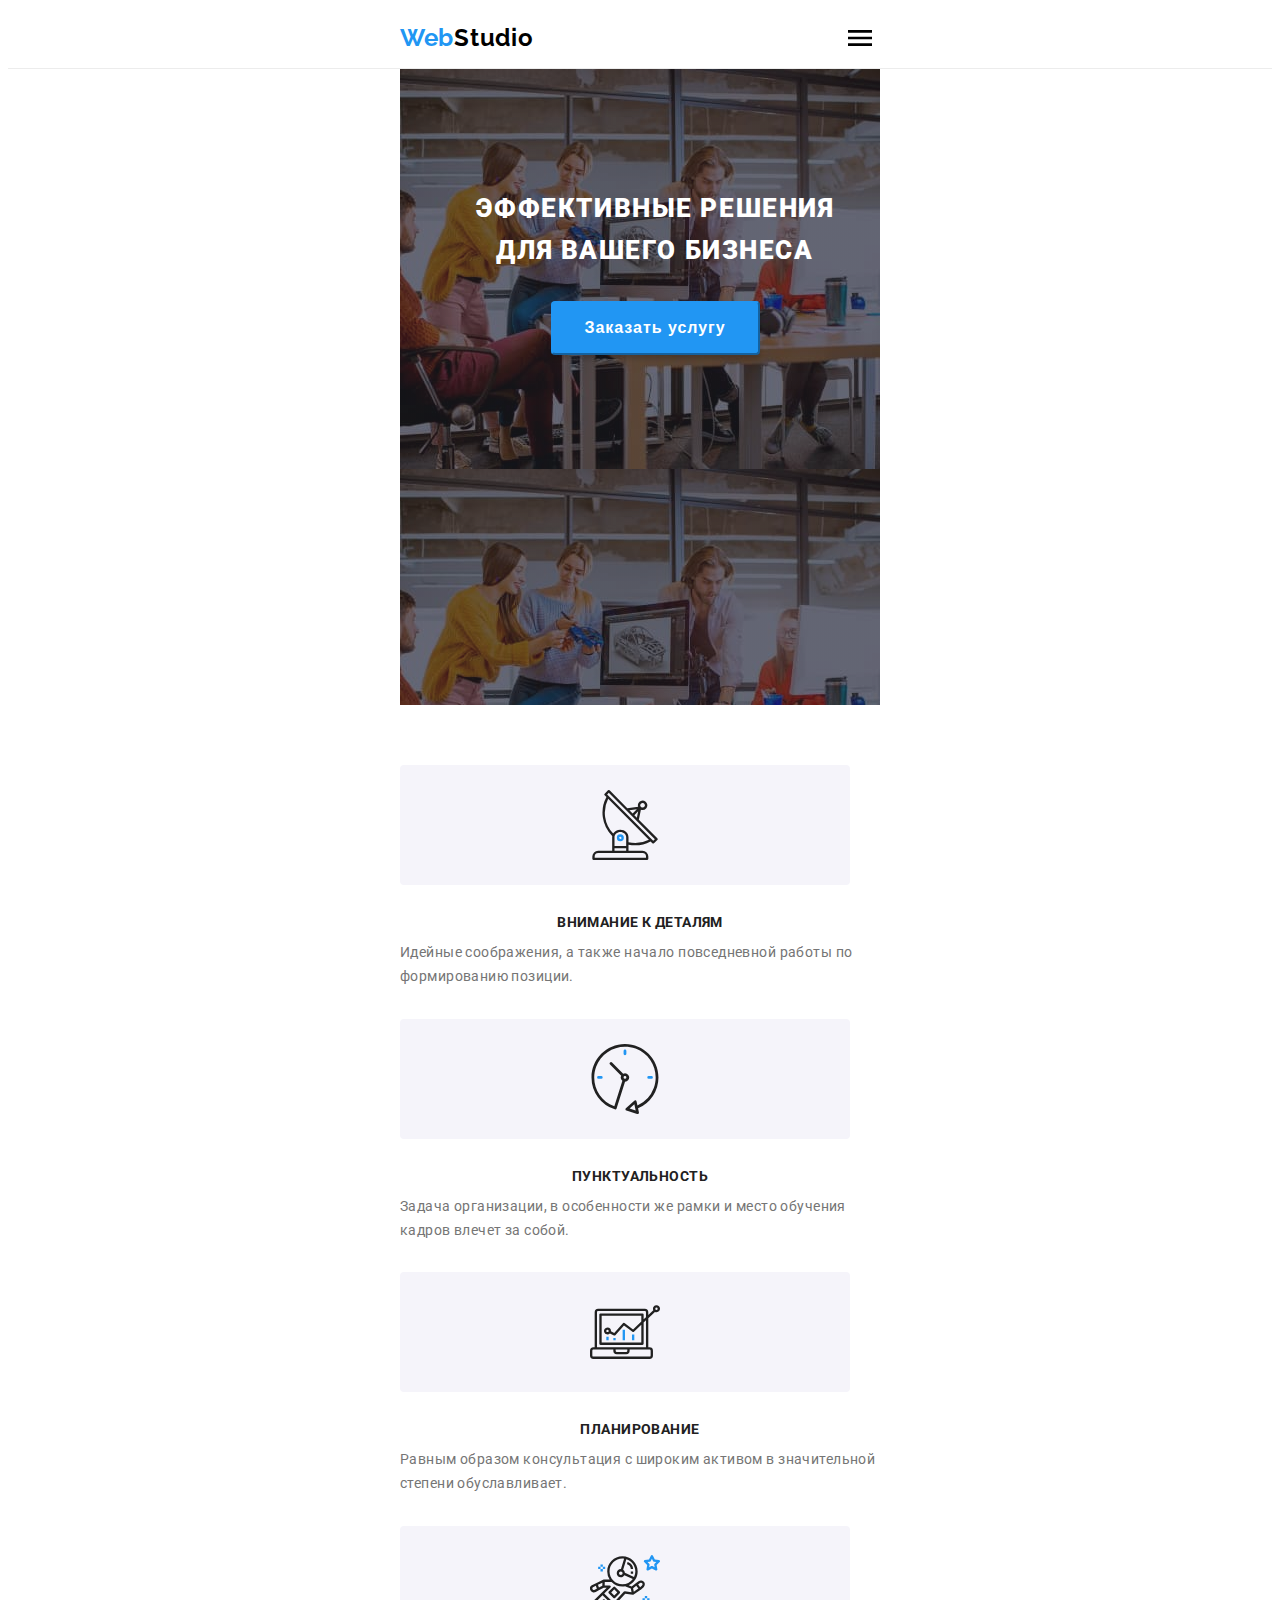
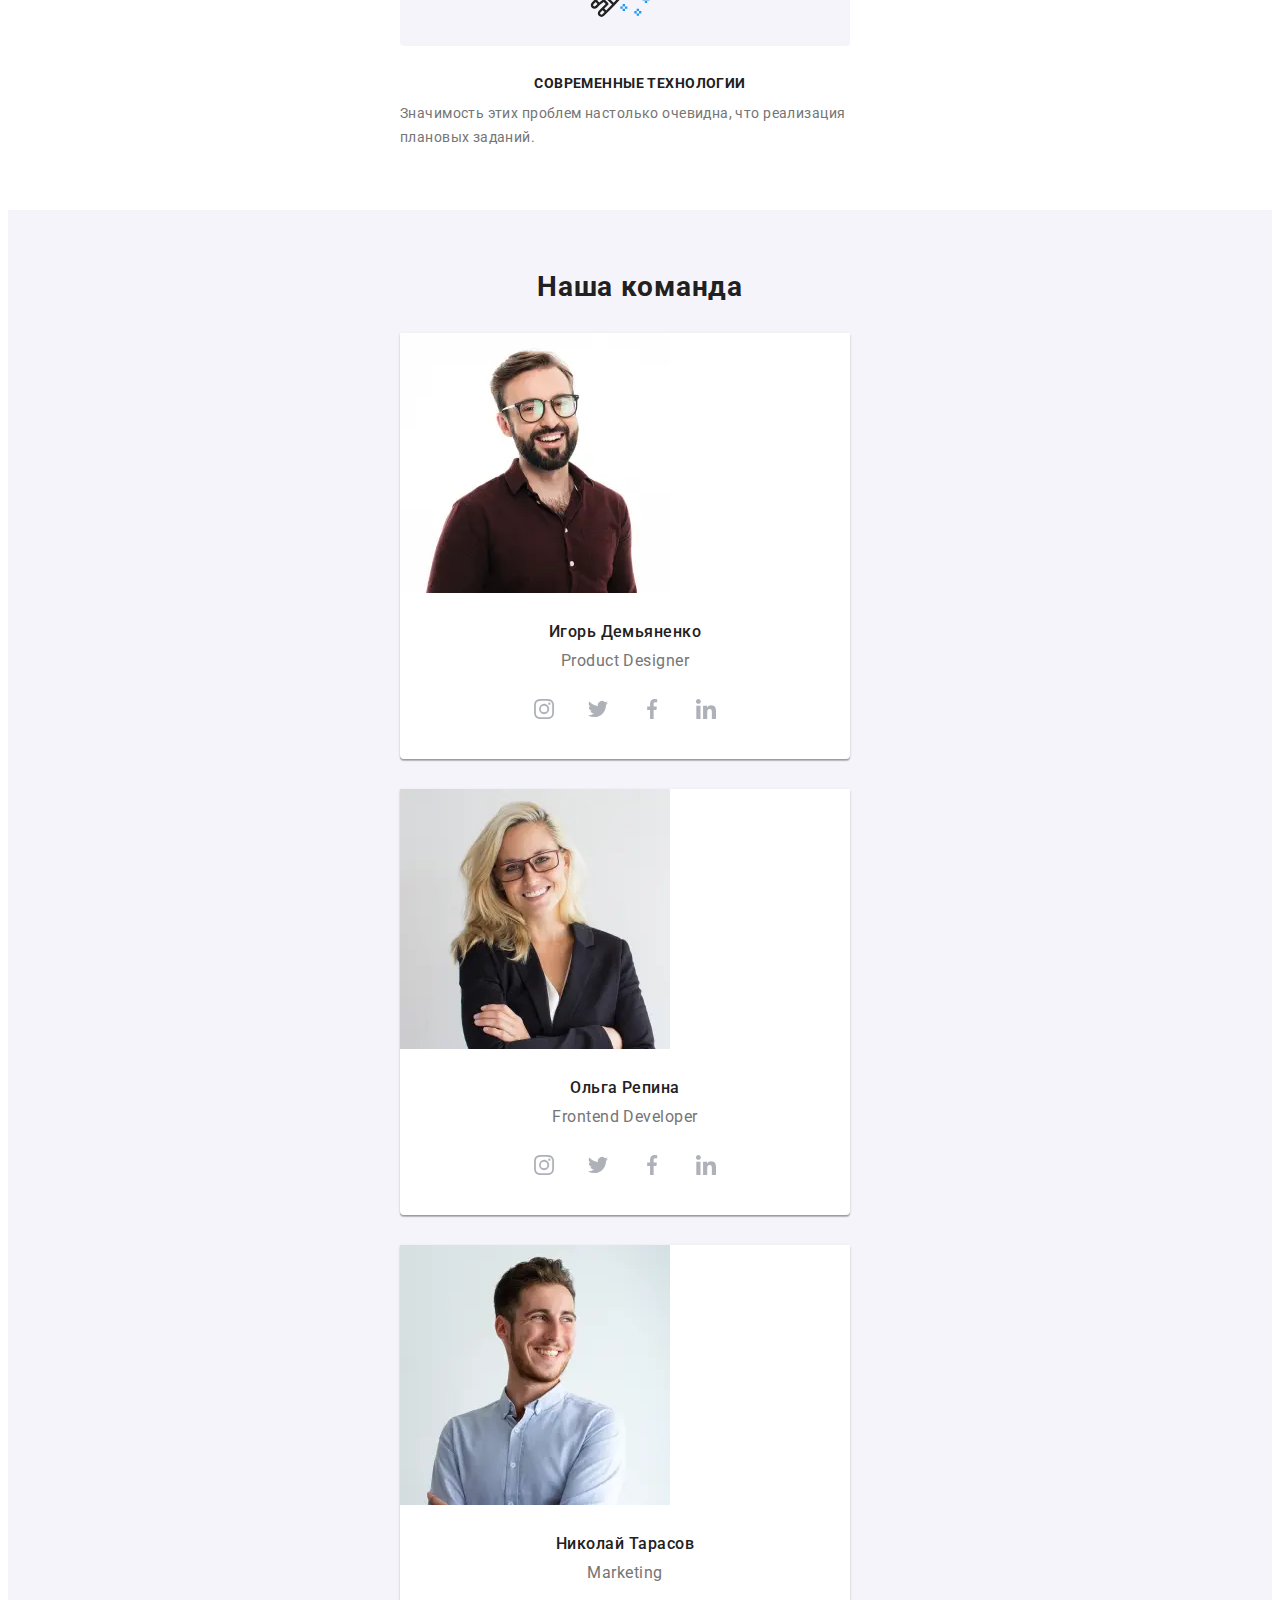
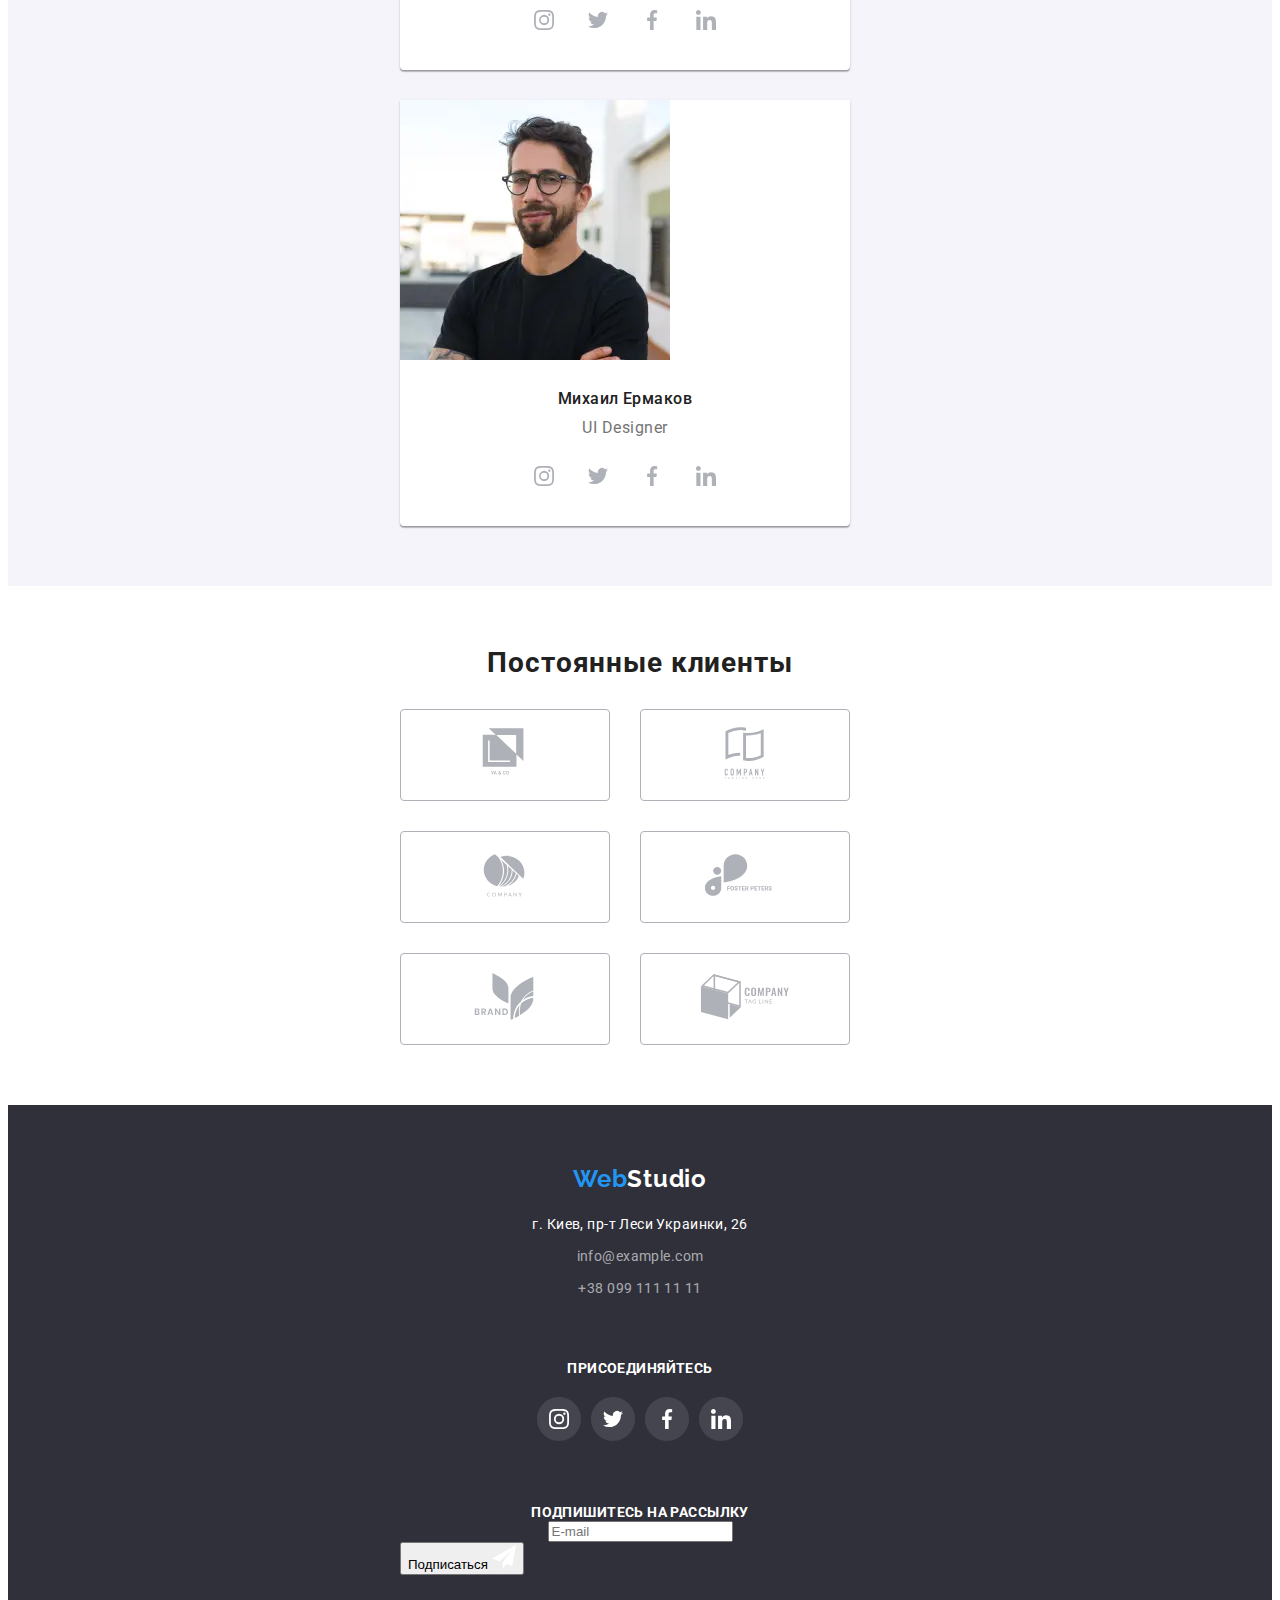
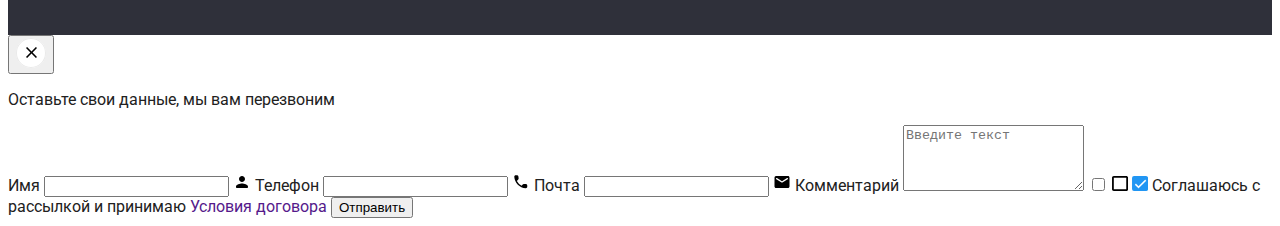
==== commit 226201fa: "Update mobile styles for footer" ====
--- a/index.html
+++ b/index.html
@@ -567,7 +567,7 @@
             <ul class="address">
               <li class="address__item">
                 <a
-                  class="address__link"
+                  class="address__link address__link--map"
                   href="https://goo.gl/maps/CviUbPJFQTQComtV8"
                   target="_blank"
                   >г. Киев, пр-т Леси Украинки, 26</a
--- a/css/main.min.css
+++ b/css/main.min.css
@@ -1,2 +1,2 @@
-:root{--main-font: 'Roboto', sans-serif;--main-color: #212121;--secondary-color: #757575;--logo-color: #000000;--accent-color: #2196f3;--card-back: rgba(33, 150, 243, 0.9);--hero-background-color: #2f303a;--btn-text-color: #ffffff;--border-color: #afb1b8;--social-color: #afb1b8;--team-background-color: #f5f4fa;--portfolio-btn-back-color: #f5f4fa;--border-color: #ececec;--footer-social: #44454e;--portfolio-border-color: #eeeeee;--contacts-link-color: rgba(255, 255, 255, 0.6);--color-social-footer: rgba(255, 255, 255, 0.1);--img-background: rgba(47, 48, 58, 0.8);--timing: cubic-bezier(0.4, 0, 0.2, 1);--send-button-back: #188ce8;--color-back: transparent;--color-social: currentColor;--color-clients: currentColor;--color-social-footer: currentColor;--color-mail: currentColor;--color-close: #eaeaea;--color-plus: currentColor}ul{list-style:none;margin-top:0;margin-bottom:0;padding-left:0}a{text-decoration:none;display:inline-block}address{font-style:normal}body{font-family:var(--main-font);color:var(--main-color)}img{display:block;max-width:100%;height:auto}.container{padding-left:15px;padding-right:15px;margin-left:auto;margin-right:auto}@media screen and (min-width: 480px){.container{width:480px}}.section{padding-top:60px;padding-bottom:60px}.header{position:relative;border-bottom:1px solid var(--border-color)}.header__menu{display:-webkit-box;display:-ms-flexbox;display:flex;-webkit-box-align:center;-ms-flex-align:center;align-items:center;-webkit-box-pack:justify;-ms-flex-pack:justify;justify-content:space-between}.header__logo{font-family:'Raleway', sans-serif;font-weight:700;font-size:24px;line-height:1.16;letter-spacing:0.03em;padding-top:16px;padding-bottom:16px;color:var(--logo-color)}.header__logo--accent{color:var(--accent-color)}.header__menu-button{display:-webkit-inline-box;display:-ms-inline-flexbox;display:inline-flex;margin:0;padding:0;border:none;background-color:transparent;z-index:2}.header__menu-button .icon-cross{display:none}.header__menu-button:hover .icon-cross,.header__menu-button:focus .icon-cross{fill:var(--accent-color)}.header__menu-button:hover .icon-menu,.header__menu-button:focus .icon-menu{fill:var(--accent-color)}.header__menu-button.is-open .icon-cross{display:block}.header__menu-button.is-open .icon-menu{display:none}.burger__menu{display:none;position:absolute;left:0;top:0;width:100vw;height:100vh;padding-top:48px;padding-bottom:48px;padding-left:40px}.burger__menu.is-open{display:-webkit-box;display:-ms-flexbox;display:flex;-webkit-box-orient:vertical;-webkit-box-direction:normal;-ms-flex-direction:column;flex-direction:column;-webkit-box-pack:justify;-ms-flex-pack:justify;justify-content:space-between;background-color:var(--btn-text-color)}.nav__item:not(:last-child){margin-bottom:32px}.nav__link{font-weight:500;font-size:40px;line-height:1.17;letter-spacing:0.02em;color:var(--main-color);-webkit-transition:color 250ms var(--timing);transition:color 250ms var(--timing)}.nav__link--active{color:var(--accent-color)}.nav__link:hover,.nav__link:focus{color:var(--accent-color)}.contacts__list{display:-webkit-box;display:-ms-flexbox;display:flex;-webkit-box-orient:vertical;-webkit-box-direction:normal;-ms-flex-direction:column;flex-direction:column;margin-bottom:64px}.contacts__item--tel{-webkit-box-ordinal-group:0;-ms-flex-order:-1;order:-1}.contacts__link{font-weight:500;font-size:24px;line-height:1.17;letter-spacing:0.02em;color:var(--secondary-color)}.contacts__link--tel{font-size:34px;color:var(--accent-color);margin-bottom:32px}.contacts__icon{display:none;fill:var(--secondary-color)}.contacts__social-item{display:inline-block;padding-right:10px;margin-right:10px}.contacts__social-item:not(:last-child){border-right:1px solid rgba(33,33,33,0.2)}.contacts__social-link{font-weight:500;font-size:18px;line-height:1.22;letter-spacing:0.02em;color:var(--accent-color)}.hero{background-color:var(--hero-background-color);padding-top:118px;padding-bottom:118px;text-align:center;max-width:480px;height:400px;margin:0 auto;background-image:-webkit-gradient(linear, left top, right top, from(rgba(47,48,58,0.4)), to(rgba(47,48,58,0.4))),url("../images/overlay/overlay@480.jpg");background-image:linear-gradient(to right, rgba(47,48,58,0.4), rgba(47,48,58,0.4)),url("../images/overlay/overlay@480.jpg");background-size:480px 400px}@media screen and (min-device-pixel-ratio: 2), (-webkit-min-device-pixel-ratio: 2), (min-resolution: 192dpi), (min-resolution: 2dppx){.hero{background-image:-webkit-gradient(linear, left top, right top, from(rgba(47,48,58,0.4)), to(rgba(47,48,58,0.4))),url("../images/overlay/overlay@960.jpg");background-image:linear-gradient(to right, rgba(47,48,58,0.4), rgba(47,48,58,0.4)),url("../images/overlay/overlay@960.jpg")}}.hero__title{display:inline-block;font-weight:900;font-size:26px;line-height:1.62;letter-spacing:0.06em;text-transform:uppercase;color:var(--btn-text-color);margin-top:0;margin-bottom:30px}.hero__modal-btn{font-weight:700;font-size:16px;line-height:1.88;display:-webkit-inline-box;display:-ms-inline-flexbox;display:inline-flex;-webkit-box-align:center;-ms-flex-align:center;align-items:center;letter-spacing:0.06em;color:var(--btn-text-color);background-color:var(--accent-color);cursor:pointer;-webkit-box-shadow:0px 4px 4px rgba(0,0,0,0.15);box-shadow:0px 4px 4px rgba(0,0,0,0.15);border-radius:4px;border-color:var(--accent-color);padding:10px 32px}.quality__item:not(:last-child){margin-bottom:30px}.quality-card{max-width:450px;height:120px;background:var(--portfolio-btn-back-color);border-radius:4px;margin-bottom:30px;display:-webkit-box;display:-ms-flexbox;display:flex;-webkit-box-align:center;-ms-flex-align:center;align-items:center;-webkit-box-pack:center;-ms-flex-pack:center;justify-content:center}.quality-card__title{font-weight:700;font-size:14px;line-height:1.14;text-align:center;letter-spacing:0.03em;text-transform:uppercase;margin-top:0;margin-bottom:10px}.quality-card__description{font-size:14px;line-height:1.71;letter-spacing:0.03em;color:var(--secondary-color);margin-top:0;margin-bottom:0}.section-work{display:none}.team{background-color:var(--team-background-color)}.team__title{font-weight:700;font-size:28px;line-height:1.18;text-align:center;letter-spacing:0.03em;margin-top:0;margin-bottom:30px}.team-card{max-width:450px;background:var(--btn-text-color);-webkit-box-shadow:0px 1px 3px rgba(0,0,0,0.12),0px 1px 1px rgba(0,0,0,0.14),0px 2px 1px rgba(0,0,0,0.2);box-shadow:0px 1px 3px rgba(0,0,0,0.12),0px 1px 1px rgba(0,0,0,0.14),0px 2px 1px rgba(0,0,0,0.2);border-radius:0px 0px 4px 4px}.team-card:not(:last-child){margin-bottom:30px}.team-card__info{padding-top:30px;padding-bottom:16px}.team-card__name{font-weight:500;font-size:16px;line-height:1.18;text-align:center;letter-spacing:0.03em;margin-top:0;margin-bottom:10px}.team-card__prof{font-size:16px;line-height:1.18;text-align:center;letter-spacing:0.03em;color:var(--secondary-color);margin-top:0;margin-bottom:0}.team-card__social-list{display:-webkit-box;display:-ms-flexbox;display:flex;-webkit-box-pack:center;-ms-flex-pack:center;justify-content:center;padding-bottom:24px}.team-card__social-item:not(:last-child){margin-right:10px}.team-card__social-logo{color:var(--social-color);width:44px;height:44px;border-radius:50%;background-color:var(--btn-text-color);-webkit-transition:color 250ms var(--timing),background-color 250ms var(--timing);transition:color 250ms var(--timing),background-color 250ms var(--timing)}.team-card__social-link:hover>.team-card__social-logo,.team-card__social-link:focus>.team-card__social-logo{color:var(--btn-text-color);background-color:var(--accent-color)}.clients__title{font-weight:700;font-size:28px;line-height:1.18;text-align:center;letter-spacing:0.03em;margin-top:0;margin-bottom:30px}.clients__list{display:-webkit-box;display:-ms-flexbox;display:flex;-ms-flex-wrap:wrap;flex-wrap:wrap}.clients__item:nth-child(odd){margin-right:30px}.clients__item:not(:nth-last-child(-n+2)){margin-bottom:30px}.clients__card{width:210px;height:92px;border:1px solid var(--social-color);-webkit-box-sizing:border-box;box-sizing:border-box;border-radius:4px;display:-webkit-box;display:-ms-flexbox;display:flex;-webkit-box-align:center;-ms-flex-align:center;align-items:center;-webkit-box-pack:center;-ms-flex-pack:center;justify-content:center}.clients__logo{fill:var(--social-color)}
+:root{--main-font: 'Roboto', sans-serif;--main-color: #212121;--secondary-color: #757575;--logo-color: #000000;--accent-color: #2196f3;--card-back: rgba(33, 150, 243, 0.9);--hero-background-color: #2f303a;--btn-text-color: #ffffff;--border-color: #afb1b8;--social-color: #afb1b8;--team-background-color: #f5f4fa;--portfolio-btn-back-color: #f5f4fa;--border-color: #ececec;--footer-social: #44454e;--portfolio-border-color: #eeeeee;--contacts-link-color: rgba(255, 255, 255, 0.6);--color-social-footer: rgba(255, 255, 255, 0.1);--img-background: rgba(47, 48, 58, 0.8);--timing: cubic-bezier(0.4, 0, 0.2, 1);--send-button-back: #188ce8;--color-back: transparent;--color-social: currentColor;--color-clients: currentColor;--color-social-footer: currentColor;--color-mail: currentColor;--color-close: #eaeaea;--color-plus: currentColor}ul{list-style:none;margin-top:0;margin-bottom:0;padding-left:0}a{text-decoration:none;display:inline-block}address{font-style:normal}body{font-family:var(--main-font);color:var(--main-color)}img{display:block;max-width:100%;height:auto}.container{padding-left:15px;padding-right:15px;margin-left:auto;margin-right:auto}@media screen and (min-width: 480px){.container{width:480px}}.section{padding-top:60px;padding-bottom:60px}.header{position:relative;border-bottom:1px solid var(--border-color)}.header__menu{display:-webkit-box;display:-ms-flexbox;display:flex;-webkit-box-align:center;-ms-flex-align:center;align-items:center;-webkit-box-pack:justify;-ms-flex-pack:justify;justify-content:space-between}.header__logo{font-family:'Raleway', sans-serif;font-weight:700;font-size:24px;line-height:1.16;letter-spacing:0.03em;padding-top:16px;padding-bottom:16px;color:var(--logo-color)}.header__logo--accent{color:var(--accent-color)}.header__menu-button{display:-webkit-inline-box;display:-ms-inline-flexbox;display:inline-flex;margin:0;padding:0;border:none;background-color:transparent;z-index:2}.header__menu-button .icon-cross{display:none}.header__menu-button:hover .icon-cross,.header__menu-button:focus .icon-cross{fill:var(--accent-color)}.header__menu-button:hover .icon-menu,.header__menu-button:focus .icon-menu{fill:var(--accent-color)}.header__menu-button.is-open .icon-cross{display:block}.header__menu-button.is-open .icon-menu{display:none}.burger__menu{display:none;position:absolute;left:0;top:0;width:100vw;height:100vh;padding-top:48px;padding-bottom:48px;padding-left:40px}.burger__menu.is-open{display:-webkit-box;display:-ms-flexbox;display:flex;-webkit-box-orient:vertical;-webkit-box-direction:normal;-ms-flex-direction:column;flex-direction:column;-webkit-box-pack:justify;-ms-flex-pack:justify;justify-content:space-between;background-color:var(--btn-text-color)}.nav__item:not(:last-child){margin-bottom:32px}.nav__link{font-weight:500;font-size:40px;line-height:1.17;letter-spacing:0.02em;color:var(--main-color);-webkit-transition:color 250ms var(--timing);transition:color 250ms var(--timing)}.nav__link--active{color:var(--accent-color)}.nav__link:hover,.nav__link:focus{color:var(--accent-color)}.contacts__list{display:-webkit-box;display:-ms-flexbox;display:flex;-webkit-box-orient:vertical;-webkit-box-direction:normal;-ms-flex-direction:column;flex-direction:column;margin-bottom:64px}.contacts__item--tel{-webkit-box-ordinal-group:0;-ms-flex-order:-1;order:-1}.contacts__link{font-weight:500;font-size:24px;line-height:1.17;letter-spacing:0.02em;color:var(--secondary-color)}.contacts__link--tel{font-size:34px;color:var(--accent-color);margin-bottom:32px}.contacts__icon{display:none;fill:var(--secondary-color)}.contacts__social-item{display:inline-block;padding-right:10px;margin-right:10px}.contacts__social-item:not(:last-child){border-right:1px solid rgba(33,33,33,0.2)}.contacts__social-link{font-weight:500;font-size:18px;line-height:1.22;letter-spacing:0.02em;color:var(--accent-color)}.hero{background-color:var(--hero-background-color);padding-top:118px;padding-bottom:118px;text-align:center;max-width:480px;height:400px;margin:0 auto;background-image:-webkit-gradient(linear, left top, right top, from(rgba(47,48,58,0.4)), to(rgba(47,48,58,0.4))),url("../images/overlay/overlay@480.jpg");background-image:linear-gradient(to right, rgba(47,48,58,0.4), rgba(47,48,58,0.4)),url("../images/overlay/overlay@480.jpg");background-size:480px 400px}@media screen and (min-device-pixel-ratio: 2), (-webkit-min-device-pixel-ratio: 2), (min-resolution: 192dpi), (min-resolution: 2dppx){.hero{background-image:-webkit-gradient(linear, left top, right top, from(rgba(47,48,58,0.4)), to(rgba(47,48,58,0.4))),url("../images/overlay/overlay@960.jpg");background-image:linear-gradient(to right, rgba(47,48,58,0.4), rgba(47,48,58,0.4)),url("../images/overlay/overlay@960.jpg")}}.hero__title{display:inline-block;font-weight:900;font-size:26px;line-height:1.62;letter-spacing:0.06em;text-transform:uppercase;color:var(--btn-text-color);margin-top:0;margin-bottom:30px}.hero__modal-btn{font-weight:700;font-size:16px;line-height:1.88;display:-webkit-inline-box;display:-ms-inline-flexbox;display:inline-flex;-webkit-box-align:center;-ms-flex-align:center;align-items:center;letter-spacing:0.06em;color:var(--btn-text-color);background-color:var(--accent-color);cursor:pointer;-webkit-box-shadow:0px 4px 4px rgba(0,0,0,0.15);box-shadow:0px 4px 4px rgba(0,0,0,0.15);border-radius:4px;border-color:var(--accent-color);padding:10px 32px}.quality__item:not(:last-child){margin-bottom:30px}.quality-card{max-width:450px;height:120px;background:var(--portfolio-btn-back-color);border-radius:4px;margin-bottom:30px;display:-webkit-box;display:-ms-flexbox;display:flex;-webkit-box-align:center;-ms-flex-align:center;align-items:center;-webkit-box-pack:center;-ms-flex-pack:center;justify-content:center}.quality-card__title{font-weight:700;font-size:14px;line-height:1.14;text-align:center;letter-spacing:0.03em;text-transform:uppercase;margin-top:0;margin-bottom:10px}.quality-card__description{font-size:14px;line-height:1.71;letter-spacing:0.03em;color:var(--secondary-color);margin-top:0;margin-bottom:0}.section-work{display:none}.team{background-color:var(--team-background-color)}.team__title{font-weight:700;font-size:28px;line-height:1.18;text-align:center;letter-spacing:0.03em;margin-top:0;margin-bottom:30px}.team-card{max-width:450px;background:var(--btn-text-color);-webkit-box-shadow:0px 1px 3px rgba(0,0,0,0.12),0px 1px 1px rgba(0,0,0,0.14),0px 2px 1px rgba(0,0,0,0.2);box-shadow:0px 1px 3px rgba(0,0,0,0.12),0px 1px 1px rgba(0,0,0,0.14),0px 2px 1px rgba(0,0,0,0.2);border-radius:0px 0px 4px 4px}.team-card:not(:last-child){margin-bottom:30px}.team-card__info{padding-top:30px;padding-bottom:16px}.team-card__name{font-weight:500;font-size:16px;line-height:1.18;text-align:center;letter-spacing:0.03em;margin-top:0;margin-bottom:10px}.team-card__prof{font-size:16px;line-height:1.18;text-align:center;letter-spacing:0.03em;color:var(--secondary-color);margin-top:0;margin-bottom:0}.team-card__social-list{display:-webkit-box;display:-ms-flexbox;display:flex;-webkit-box-pack:center;-ms-flex-pack:center;justify-content:center;padding-bottom:24px}.team-card__social-item:not(:last-child){margin-right:10px}.team-card__social-logo{color:var(--social-color);width:44px;height:44px;border-radius:50%;background-color:var(--btn-text-color);-webkit-transition:color 250ms var(--timing),background-color 250ms var(--timing);transition:color 250ms var(--timing),background-color 250ms var(--timing)}.team-card__social-link:hover>.team-card__social-logo,.team-card__social-link:focus>.team-card__social-logo{color:var(--btn-text-color);background-color:var(--accent-color)}.clients__title{font-weight:700;font-size:28px;line-height:1.18;text-align:center;letter-spacing:0.03em;margin-top:0;margin-bottom:30px}.clients__list{display:-webkit-box;display:-ms-flexbox;display:flex;-ms-flex-wrap:wrap;flex-wrap:wrap}.clients__item{-ms-flex-preferred-size:210px;flex-basis:210px;height:92px;border:1px solid var(--social-color);-webkit-box-sizing:border-box;box-sizing:border-box;border-radius:4px;display:-webkit-box;display:-ms-flexbox;display:flex;-webkit-box-align:center;-ms-flex-align:center;align-items:center;-webkit-box-pack:center;-ms-flex-pack:center;justify-content:center}.clients__item:nth-child(odd){margin-right:30px}.clients__item:not(:nth-last-child(-n+2)){margin-bottom:30px}@media screen and (max-width: 479px){.clients__item:nth-child(odd){margin-right:auto}}@media screen and (max-width: 449px){.clients__item{-webkit-box-flex:1;-ms-flex-positive:1;flex-grow:1}.clients__item:not(:last-child){margin-bottom:30px}}.clients__link{padding:15px 51px}.clients__logo{fill:var(--social-color)}.footer{background-color:var(--hero-background-color);padding-top:60px;padding-bottom:60px}.footer__logo{display:-webkit-box;display:-ms-flexbox;display:flex;-webkit-box-pack:center;-ms-flex-pack:center;justify-content:center;font-family:'Raleway', sans-serif;font-weight:700;font-size:24px;line-height:1.17;letter-spacing:0.03em;text-align:center;margin-bottom:20px;color:var(--btn-text-color)}.footer__logo--accent{color:var(--accent-color)}.address__link{font-size:14px;line-height:1.71;letter-spacing:0.03em;color:var(--contacts-link-color);-webkit-transition:color 250ms var(--timing);transition:color 250ms var(--timing)}.address__link:hover,.address__link:focus{color:var(--accent-color)}.address__link--map{color:var(--btn-text-color)}.address__item{text-align:center}.address__item:not(:last-child){margin-bottom:8px}.footer-social{padding-top:60px;padding-bottom:60px}.footer-social__title{font-weight:700;font-size:14px;line-height:1.14;letter-spacing:0.03em;text-align:center;text-transform:uppercase;color:var(--btn-text-color);margin-top:0;margin-bottom:20px}.footer-social__list{display:-webkit-box;display:-ms-flexbox;display:flex;-webkit-box-pack:center;-ms-flex-pack:center;justify-content:center}.footer-social__item:not(:last-child){margin-right:10px}.footer-social__icon{color:var(--footer-social);-webkit-transition:color 250ms var(--timing);transition:color 250ms var(--timing)}.footer-social__link:hover>.footer-social__icon,.footer-social__link:focus>.footer-social__icon{color:var(--accent-color)}.subscribe__label{display:-webkit-box;display:-ms-flexbox;display:flex;-webkit-box-orient:vertical;-webkit-box-direction:normal;-ms-flex-direction:column;flex-direction:column;-webkit-box-align:center;-ms-flex-align:center;align-items:center;font-weight:700;font-size:14px;line-height:1.14;letter-spacing:0.03em;text-transform:uppercase;color:var(--btn-text-color)}
 /*# sourceMappingURL=main.min.css.map */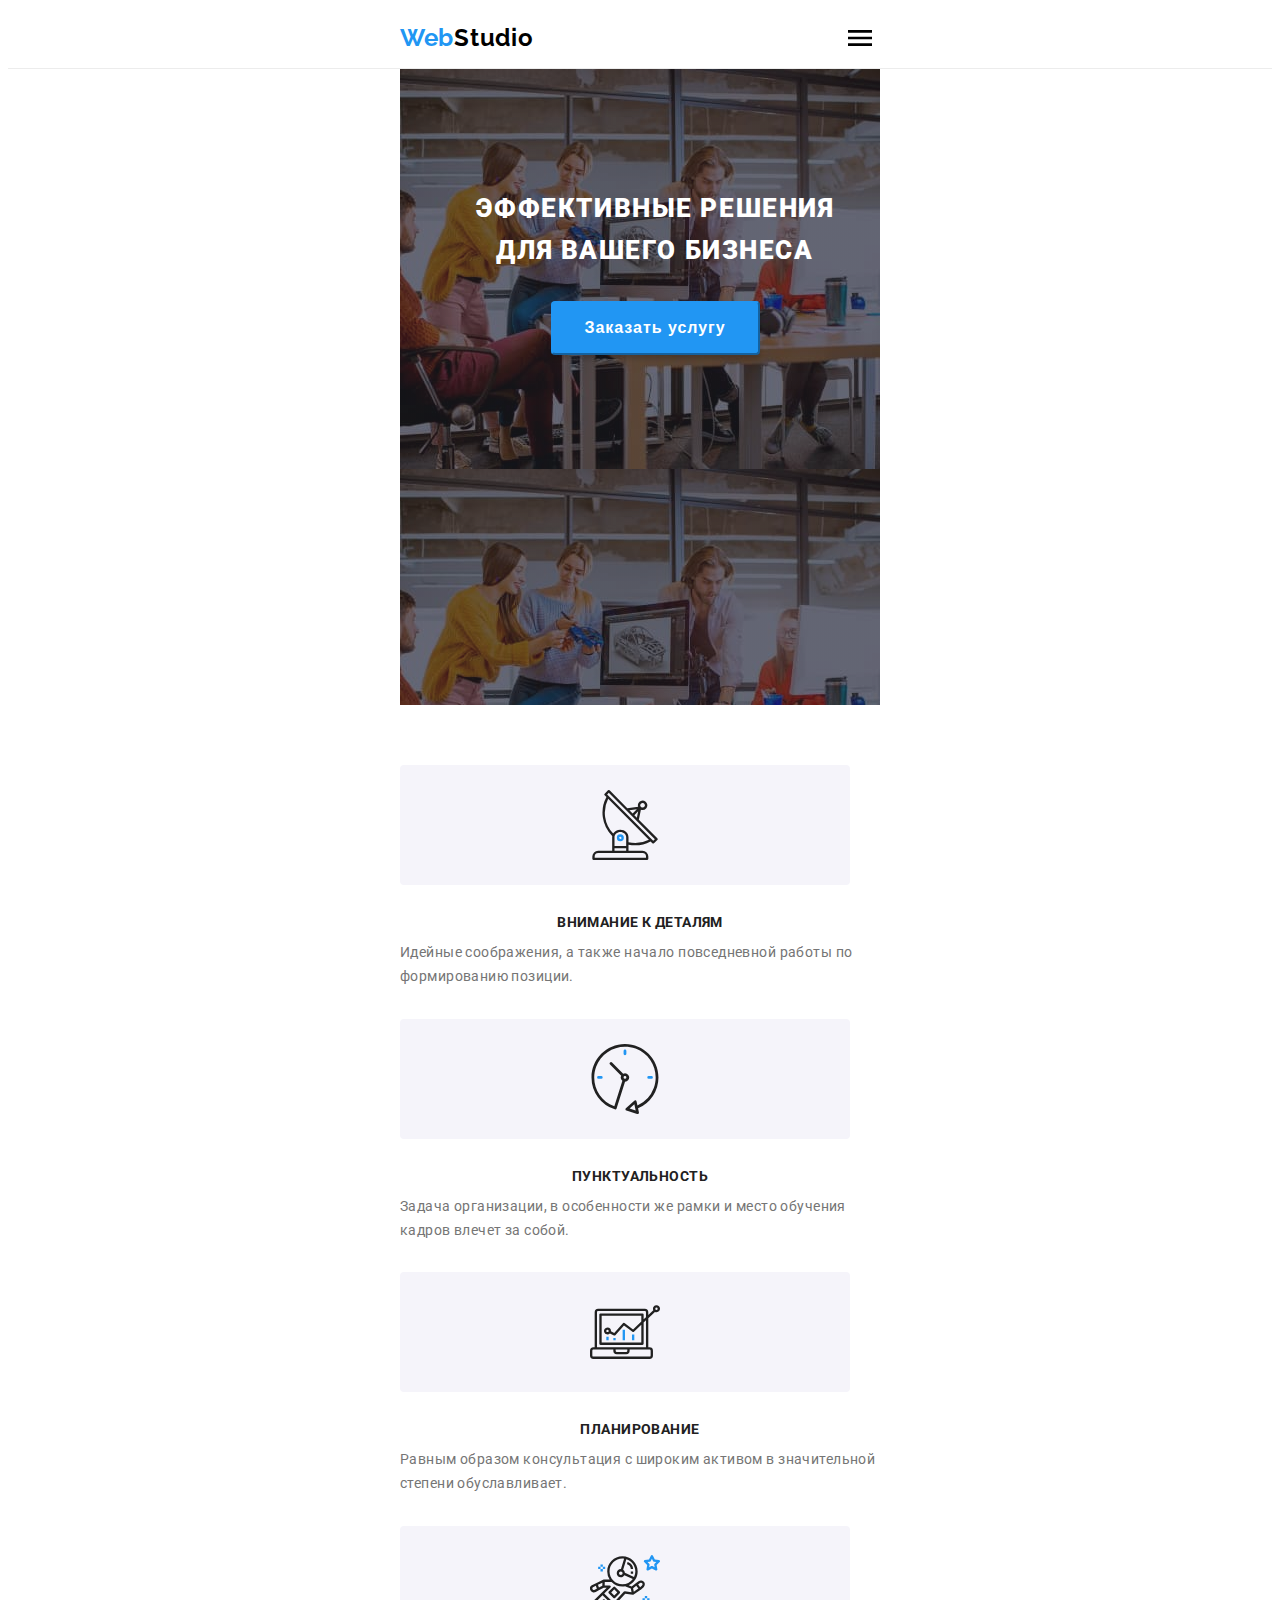
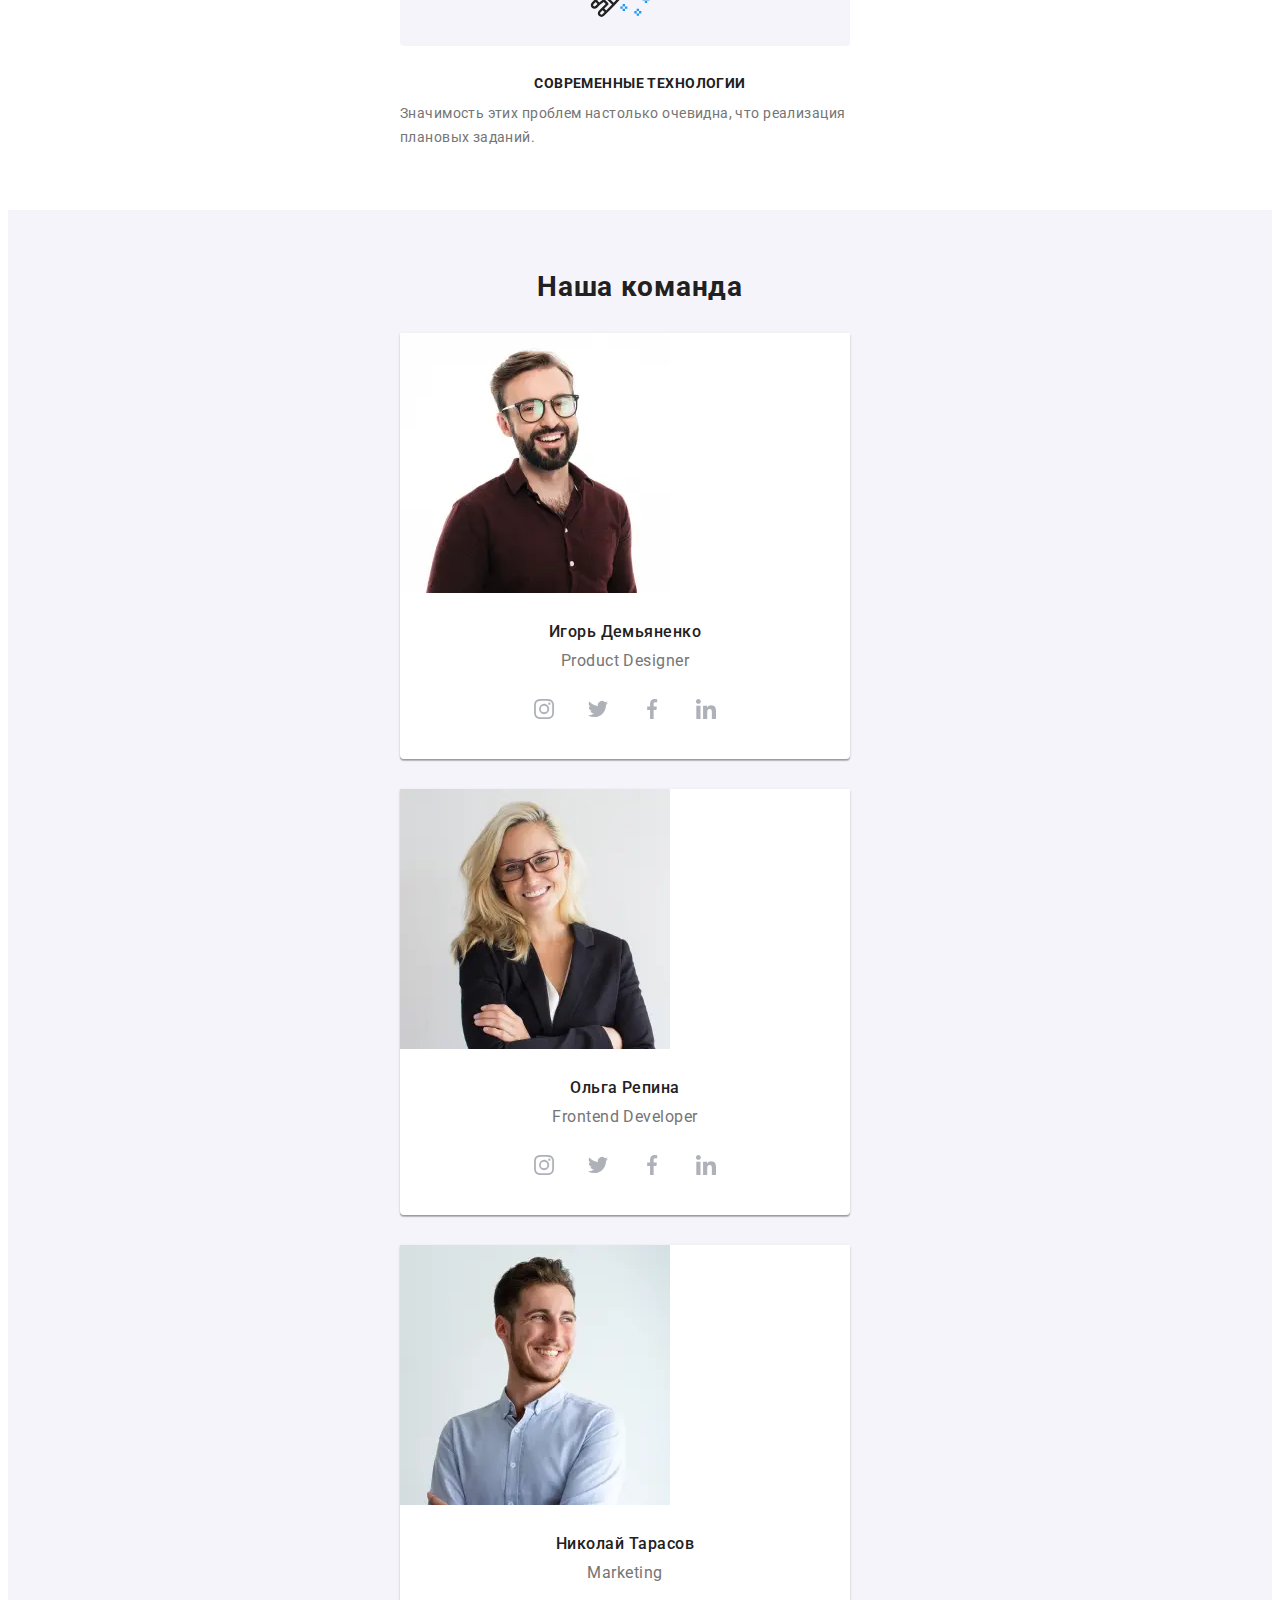
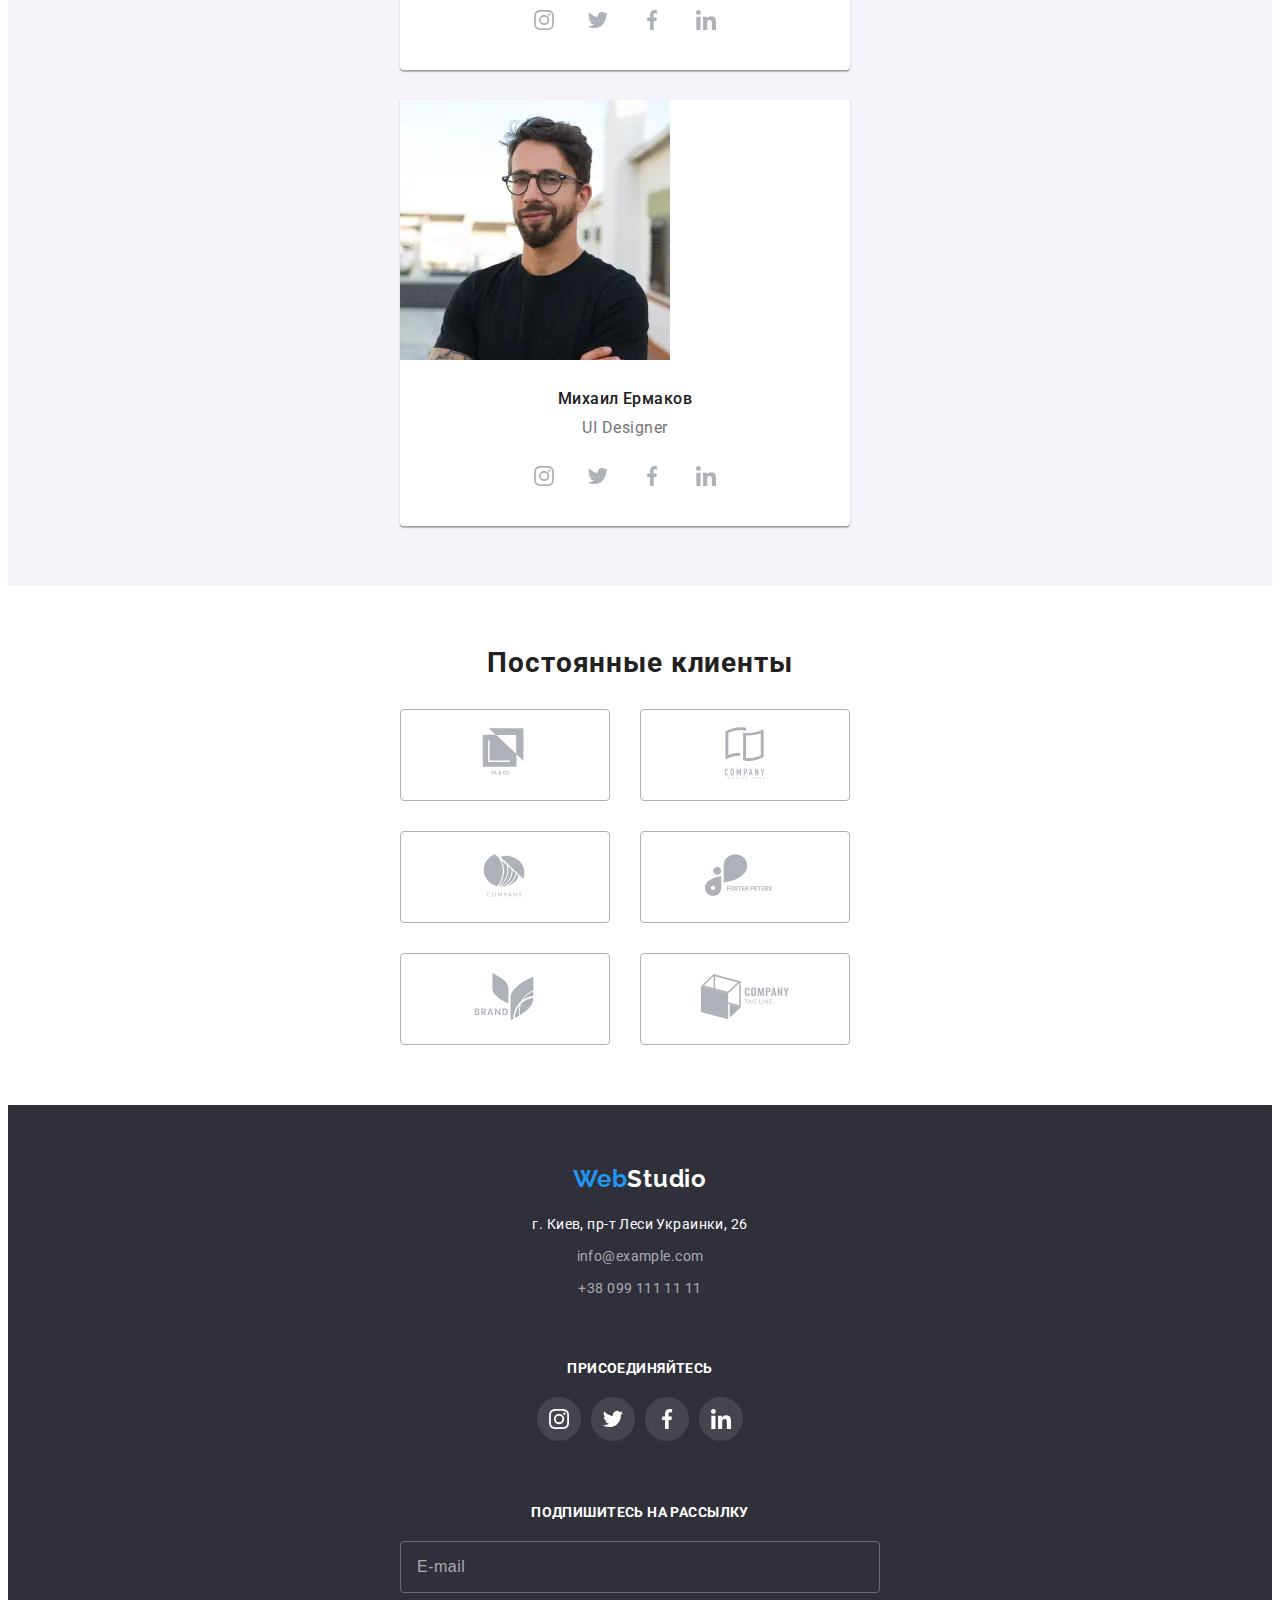
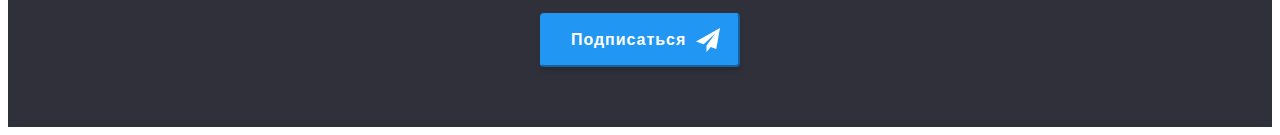
==== commit ccd99c11: "Update mobile version of portfolio section" ====
--- a/index.html
+++ b/index.html
@@ -44,7 +44,7 @@
           <nav class="nav">
             <ul class="nav__list">
               <li class="nav__item">
-                <a class="nav__link nav__link--active" href="">Студия</a>
+                <a class="nav__link nav__link--active" href="./index.html">Студия</a>
               </li>
               <li class="nav__item">
                 <a class="nav__link" href="./portfolio.html">Портфолио</a>
--- a/css/main.min.css
+++ b/css/main.min.css
@@ -1,2 +1,2 @@
-:root{--main-font: 'Roboto', sans-serif;--main-color: #212121;--secondary-color: #757575;--logo-color: #000000;--accent-color: #2196f3;--card-back: rgba(33, 150, 243, 0.9);--hero-background-color: #2f303a;--btn-text-color: #ffffff;--border-color: #afb1b8;--social-color: #afb1b8;--team-background-color: #f5f4fa;--portfolio-btn-back-color: #f5f4fa;--border-color: #ececec;--footer-social: #44454e;--portfolio-border-color: #eeeeee;--contacts-link-color: rgba(255, 255, 255, 0.6);--color-social-footer: rgba(255, 255, 255, 0.1);--img-background: rgba(47, 48, 58, 0.8);--timing: cubic-bezier(0.4, 0, 0.2, 1);--send-button-back: #188ce8;--color-back: transparent;--color-social: currentColor;--color-clients: currentColor;--color-social-footer: currentColor;--color-mail: currentColor;--color-close: #eaeaea;--color-plus: currentColor}ul{list-style:none;margin-top:0;margin-bottom:0;padding-left:0}a{text-decoration:none;display:inline-block}address{font-style:normal}body{font-family:var(--main-font);color:var(--main-color)}img{display:block;max-width:100%;height:auto}.container{padding-left:15px;padding-right:15px;margin-left:auto;margin-right:auto}@media screen and (min-width: 480px){.container{width:480px}}.section{padding-top:60px;padding-bottom:60px}.header{position:relative;border-bottom:1px solid var(--border-color)}.header__menu{display:-webkit-box;display:-ms-flexbox;display:flex;-webkit-box-align:center;-ms-flex-align:center;align-items:center;-webkit-box-pack:justify;-ms-flex-pack:justify;justify-content:space-between}.header__logo{font-family:'Raleway', sans-serif;font-weight:700;font-size:24px;line-height:1.16;letter-spacing:0.03em;padding-top:16px;padding-bottom:16px;color:var(--logo-color)}.header__logo--accent{color:var(--accent-color)}.header__menu-button{display:-webkit-inline-box;display:-ms-inline-flexbox;display:inline-flex;margin:0;padding:0;border:none;background-color:transparent;z-index:2}.header__menu-button .icon-cross{display:none}.header__menu-button:hover .icon-cross,.header__menu-button:focus .icon-cross{fill:var(--accent-color)}.header__menu-button:hover .icon-menu,.header__menu-button:focus .icon-menu{fill:var(--accent-color)}.header__menu-button.is-open .icon-cross{display:block}.header__menu-button.is-open .icon-menu{display:none}.burger__menu{display:none;position:absolute;left:0;top:0;width:100vw;height:100vh;padding-top:48px;padding-bottom:48px;padding-left:40px}.burger__menu.is-open{display:-webkit-box;display:-ms-flexbox;display:flex;-webkit-box-orient:vertical;-webkit-box-direction:normal;-ms-flex-direction:column;flex-direction:column;-webkit-box-pack:justify;-ms-flex-pack:justify;justify-content:space-between;background-color:var(--btn-text-color)}.nav__item:not(:last-child){margin-bottom:32px}.nav__link{font-weight:500;font-size:40px;line-height:1.17;letter-spacing:0.02em;color:var(--main-color);-webkit-transition:color 250ms var(--timing);transition:color 250ms var(--timing)}.nav__link--active{color:var(--accent-color)}.nav__link:hover,.nav__link:focus{color:var(--accent-color)}.contacts__list{display:-webkit-box;display:-ms-flexbox;display:flex;-webkit-box-orient:vertical;-webkit-box-direction:normal;-ms-flex-direction:column;flex-direction:column;margin-bottom:64px}.contacts__item--tel{-webkit-box-ordinal-group:0;-ms-flex-order:-1;order:-1}.contacts__link{font-weight:500;font-size:24px;line-height:1.17;letter-spacing:0.02em;color:var(--secondary-color)}.contacts__link--tel{font-size:34px;color:var(--accent-color);margin-bottom:32px}.contacts__icon{display:none;fill:var(--secondary-color)}.contacts__social-item{display:inline-block;padding-right:10px;margin-right:10px}.contacts__social-item:not(:last-child){border-right:1px solid rgba(33,33,33,0.2)}.contacts__social-link{font-weight:500;font-size:18px;line-height:1.22;letter-spacing:0.02em;color:var(--accent-color)}.hero{background-color:var(--hero-background-color);padding-top:118px;padding-bottom:118px;text-align:center;max-width:480px;height:400px;margin:0 auto;background-image:-webkit-gradient(linear, left top, right top, from(rgba(47,48,58,0.4)), to(rgba(47,48,58,0.4))),url("../images/overlay/overlay@480.jpg");background-image:linear-gradient(to right, rgba(47,48,58,0.4), rgba(47,48,58,0.4)),url("../images/overlay/overlay@480.jpg");background-size:480px 400px}@media screen and (min-device-pixel-ratio: 2), (-webkit-min-device-pixel-ratio: 2), (min-resolution: 192dpi), (min-resolution: 2dppx){.hero{background-image:-webkit-gradient(linear, left top, right top, from(rgba(47,48,58,0.4)), to(rgba(47,48,58,0.4))),url("../images/overlay/overlay@960.jpg");background-image:linear-gradient(to right, rgba(47,48,58,0.4), rgba(47,48,58,0.4)),url("../images/overlay/overlay@960.jpg")}}.hero__title{display:inline-block;font-weight:900;font-size:26px;line-height:1.62;letter-spacing:0.06em;text-transform:uppercase;color:var(--btn-text-color);margin-top:0;margin-bottom:30px}.hero__modal-btn{font-weight:700;font-size:16px;line-height:1.88;display:-webkit-inline-box;display:-ms-inline-flexbox;display:inline-flex;-webkit-box-align:center;-ms-flex-align:center;align-items:center;letter-spacing:0.06em;color:var(--btn-text-color);background-color:var(--accent-color);cursor:pointer;-webkit-box-shadow:0px 4px 4px rgba(0,0,0,0.15);box-shadow:0px 4px 4px rgba(0,0,0,0.15);border-radius:4px;border-color:var(--accent-color);padding:10px 32px}.quality__item:not(:last-child){margin-bottom:30px}.quality-card{max-width:450px;height:120px;background:var(--portfolio-btn-back-color);border-radius:4px;margin-bottom:30px;display:-webkit-box;display:-ms-flexbox;display:flex;-webkit-box-align:center;-ms-flex-align:center;align-items:center;-webkit-box-pack:center;-ms-flex-pack:center;justify-content:center}.quality-card__title{font-weight:700;font-size:14px;line-height:1.14;text-align:center;letter-spacing:0.03em;text-transform:uppercase;margin-top:0;margin-bottom:10px}.quality-card__description{font-size:14px;line-height:1.71;letter-spacing:0.03em;color:var(--secondary-color);margin-top:0;margin-bottom:0}.section-work{display:none}.team{background-color:var(--team-background-color)}.team__title{font-weight:700;font-size:28px;line-height:1.18;text-align:center;letter-spacing:0.03em;margin-top:0;margin-bottom:30px}.team-card{max-width:450px;background:var(--btn-text-color);-webkit-box-shadow:0px 1px 3px rgba(0,0,0,0.12),0px 1px 1px rgba(0,0,0,0.14),0px 2px 1px rgba(0,0,0,0.2);box-shadow:0px 1px 3px rgba(0,0,0,0.12),0px 1px 1px rgba(0,0,0,0.14),0px 2px 1px rgba(0,0,0,0.2);border-radius:0px 0px 4px 4px}.team-card:not(:last-child){margin-bottom:30px}.team-card__info{padding-top:30px;padding-bottom:16px}.team-card__name{font-weight:500;font-size:16px;line-height:1.18;text-align:center;letter-spacing:0.03em;margin-top:0;margin-bottom:10px}.team-card__prof{font-size:16px;line-height:1.18;text-align:center;letter-spacing:0.03em;color:var(--secondary-color);margin-top:0;margin-bottom:0}.team-card__social-list{display:-webkit-box;display:-ms-flexbox;display:flex;-webkit-box-pack:center;-ms-flex-pack:center;justify-content:center;padding-bottom:24px}.team-card__social-item:not(:last-child){margin-right:10px}.team-card__social-logo{color:var(--social-color);width:44px;height:44px;border-radius:50%;background-color:var(--btn-text-color);-webkit-transition:color 250ms var(--timing),background-color 250ms var(--timing);transition:color 250ms var(--timing),background-color 250ms var(--timing)}.team-card__social-link:hover>.team-card__social-logo,.team-card__social-link:focus>.team-card__social-logo{color:var(--btn-text-color);background-color:var(--accent-color)}.clients__title{font-weight:700;font-size:28px;line-height:1.18;text-align:center;letter-spacing:0.03em;margin-top:0;margin-bottom:30px}.clients__list{display:-webkit-box;display:-ms-flexbox;display:flex;-ms-flex-wrap:wrap;flex-wrap:wrap}.clients__item{-ms-flex-preferred-size:210px;flex-basis:210px;height:92px;border:1px solid var(--social-color);-webkit-box-sizing:border-box;box-sizing:border-box;border-radius:4px;display:-webkit-box;display:-ms-flexbox;display:flex;-webkit-box-align:center;-ms-flex-align:center;align-items:center;-webkit-box-pack:center;-ms-flex-pack:center;justify-content:center}.clients__item:nth-child(odd){margin-right:30px}.clients__item:not(:nth-last-child(-n+2)){margin-bottom:30px}@media screen and (max-width: 479px){.clients__item:nth-child(odd){margin-right:auto}}@media screen and (max-width: 449px){.clients__item{-webkit-box-flex:1;-ms-flex-positive:1;flex-grow:1}.clients__item:not(:last-child){margin-bottom:30px}}.clients__link{padding:15px 51px}.clients__logo{fill:var(--social-color)}.footer{background-color:var(--hero-background-color);padding-top:60px;padding-bottom:60px}.footer__logo{display:-webkit-box;display:-ms-flexbox;display:flex;-webkit-box-pack:center;-ms-flex-pack:center;justify-content:center;font-family:'Raleway', sans-serif;font-weight:700;font-size:24px;line-height:1.17;letter-spacing:0.03em;text-align:center;margin-bottom:20px;color:var(--btn-text-color)}.footer__logo--accent{color:var(--accent-color)}.address__link{font-size:14px;line-height:1.71;letter-spacing:0.03em;color:var(--contacts-link-color);-webkit-transition:color 250ms var(--timing);transition:color 250ms var(--timing)}.address__link:hover,.address__link:focus{color:var(--accent-color)}.address__link--map{color:var(--btn-text-color)}.address__item{text-align:center}.address__item:not(:last-child){margin-bottom:8px}.footer-social{padding-top:60px;padding-bottom:60px}.footer-social__title{font-weight:700;font-size:14px;line-height:1.14;letter-spacing:0.03em;text-align:center;text-transform:uppercase;color:var(--btn-text-color);margin-top:0;margin-bottom:20px}.footer-social__list{display:-webkit-box;display:-ms-flexbox;display:flex;-webkit-box-pack:center;-ms-flex-pack:center;justify-content:center}.footer-social__item:not(:last-child){margin-right:10px}.footer-social__icon{color:var(--footer-social);-webkit-transition:color 250ms var(--timing);transition:color 250ms var(--timing)}.footer-social__link:hover>.footer-social__icon,.footer-social__link:focus>.footer-social__icon{color:var(--accent-color)}.subscribe__label{display:-webkit-box;display:-ms-flexbox;display:flex;-webkit-box-orient:vertical;-webkit-box-direction:normal;-ms-flex-direction:column;flex-direction:column;-webkit-box-align:center;-ms-flex-align:center;align-items:center;font-weight:700;font-size:14px;line-height:1.14;letter-spacing:0.03em;text-transform:uppercase;color:var(--btn-text-color)}
+:root{--main-font: 'Roboto', sans-serif;--main-color: #212121;--secondary-color: #757575;--logo-color: #000000;--accent-color: #2196f3;--card-back: rgba(33, 150, 243, 0.9);--hero-background-color: #2f303a;--btn-text-color: #ffffff;--border-color: #afb1b8;--social-color: #afb1b8;--team-background-color: #f5f4fa;--portfolio-btn-back-color: #f5f4fa;--border-color: #ececec;--footer-social: #44454e;--portfolio-border-color: #eeeeee;--contacts-link-color: rgba(255, 255, 255, 0.6);--color-social-footer: rgba(255, 255, 255, 0.1);--img-background: rgba(47, 48, 58, 0.8);--timing: cubic-bezier(0.4, 0, 0.2, 1);--send-button-back: #188ce8;--color-back: transparent;--color-social: currentColor;--color-clients: currentColor;--color-social-footer: currentColor;--color-mail: currentColor;--color-close: #eaeaea;--color-plus: currentColor}ul{list-style:none;margin-top:0;margin-bottom:0;padding-left:0}a{text-decoration:none;display:inline-block}address{font-style:normal}body{font-family:var(--main-font);color:var(--main-color)}body.modal-open{overflow:hidden}img{display:block;max-width:100%;height:auto}.container{padding-left:15px;padding-right:15px;margin-left:auto;margin-right:auto}@media screen and (min-width: 480px){.container{width:480px}}.section{padding-top:60px;padding-bottom:60px}.header{position:relative;border-bottom:1px solid var(--border-color)}.header__menu{display:-webkit-box;display:-ms-flexbox;display:flex;-webkit-box-align:center;-ms-flex-align:center;align-items:center;-webkit-box-pack:justify;-ms-flex-pack:justify;justify-content:space-between}.header__logo{font-family:'Raleway', sans-serif;font-weight:700;font-size:24px;line-height:1.16;letter-spacing:0.03em;padding-top:16px;padding-bottom:16px;color:var(--logo-color)}.header__logo--accent{color:var(--accent-color)}.header__menu-button{display:-webkit-inline-box;display:-ms-inline-flexbox;display:inline-flex;margin:0;padding:0;border:none;background-color:transparent;z-index:2}.header__menu-button .icon-cross{display:none}.header__menu-button:hover .icon-cross,.header__menu-button:focus .icon-cross{fill:var(--accent-color)}.header__menu-button:hover .icon-menu,.header__menu-button:focus .icon-menu{fill:var(--accent-color)}.header__menu-button.is-open .icon-cross{display:block}.header__menu-button.is-open .icon-menu{display:none}.burger__menu{display:none;position:absolute;left:0;top:0;width:100vw;height:100vh;padding-top:48px;padding-bottom:48px;padding-left:40px}.burger__menu.is-open{display:-webkit-box;display:-ms-flexbox;display:flex;-webkit-box-orient:vertical;-webkit-box-direction:normal;-ms-flex-direction:column;flex-direction:column;-webkit-box-pack:justify;-ms-flex-pack:justify;justify-content:space-between;background-color:var(--btn-text-color)}.nav__item:not(:last-child){margin-bottom:32px}.nav__link{font-weight:500;font-size:40px;line-height:1.17;letter-spacing:0.02em;color:var(--main-color);-webkit-transition:color 250ms var(--timing);transition:color 250ms var(--timing)}.nav__link--active{color:var(--accent-color)}.nav__link:hover,.nav__link:focus{color:var(--accent-color)}.contacts__list{display:-webkit-box;display:-ms-flexbox;display:flex;-webkit-box-orient:vertical;-webkit-box-direction:normal;-ms-flex-direction:column;flex-direction:column;margin-bottom:64px}.contacts__item--tel{-webkit-box-ordinal-group:0;-ms-flex-order:-1;order:-1}.contacts__link{font-weight:500;font-size:24px;line-height:1.17;letter-spacing:0.02em;color:var(--secondary-color)}.contacts__link--tel{font-size:34px;color:var(--accent-color);margin-bottom:32px}.contacts__icon{display:none;fill:var(--secondary-color)}.contacts__social-item{display:inline-block;padding-right:10px;margin-right:10px}.contacts__social-item:not(:last-child){border-right:1px solid rgba(33,33,33,0.2)}.contacts__social-link{font-weight:500;font-size:18px;line-height:1.22;letter-spacing:0.02em;color:var(--accent-color)}.hero{background-color:var(--hero-background-color);padding-top:118px;padding-bottom:118px;text-align:center;max-width:480px;height:400px;margin:0 auto;background-image:-webkit-gradient(linear, left top, right top, from(rgba(47,48,58,0.4)), to(rgba(47,48,58,0.4))),url("../images/overlay/overlay@480.jpg");background-image:linear-gradient(to right, rgba(47,48,58,0.4), rgba(47,48,58,0.4)),url("../images/overlay/overlay@480.jpg");background-size:480px 400px}@media screen and (min-device-pixel-ratio: 2), (-webkit-min-device-pixel-ratio: 2), (min-resolution: 192dpi), (min-resolution: 2dppx){.hero{background-image:-webkit-gradient(linear, left top, right top, from(rgba(47,48,58,0.4)), to(rgba(47,48,58,0.4))),url("../images/overlay/overlay@960.jpg");background-image:linear-gradient(to right, rgba(47,48,58,0.4), rgba(47,48,58,0.4)),url("../images/overlay/overlay@960.jpg")}}.hero__title{display:inline-block;font-weight:900;font-size:26px;line-height:1.62;letter-spacing:0.06em;text-transform:uppercase;color:var(--btn-text-color);margin-top:0;margin-bottom:30px}.hero__modal-btn{font-weight:700;font-size:16px;line-height:1.88;display:-webkit-inline-box;display:-ms-inline-flexbox;display:inline-flex;-webkit-box-align:center;-ms-flex-align:center;align-items:center;letter-spacing:0.06em;color:var(--btn-text-color);background-color:var(--accent-color);cursor:pointer;-webkit-box-shadow:0px 4px 4px rgba(0,0,0,0.15);box-shadow:0px 4px 4px rgba(0,0,0,0.15);border-radius:4px;border-color:var(--accent-color);padding:10px 32px}.quality__item:not(:last-child){margin-bottom:30px}.quality-card{max-width:450px;height:120px;background:var(--portfolio-btn-back-color);border-radius:4px;margin-bottom:30px;display:-webkit-box;display:-ms-flexbox;display:flex;-webkit-box-align:center;-ms-flex-align:center;align-items:center;-webkit-box-pack:center;-ms-flex-pack:center;justify-content:center}.quality-card__title{font-weight:700;font-size:14px;line-height:1.14;text-align:center;letter-spacing:0.03em;text-transform:uppercase;margin-top:0;margin-bottom:10px}.quality-card__description{font-size:14px;line-height:1.71;letter-spacing:0.03em;color:var(--secondary-color);margin-top:0;margin-bottom:0}.section-work{display:none}.team{background-color:var(--team-background-color)}.team__title{font-weight:700;font-size:28px;line-height:1.18;text-align:center;letter-spacing:0.03em;margin-top:0;margin-bottom:30px}.team-card{max-width:450px;background:var(--btn-text-color);-webkit-box-shadow:0px 1px 3px rgba(0,0,0,0.12),0px 1px 1px rgba(0,0,0,0.14),0px 2px 1px rgba(0,0,0,0.2);box-shadow:0px 1px 3px rgba(0,0,0,0.12),0px 1px 1px rgba(0,0,0,0.14),0px 2px 1px rgba(0,0,0,0.2);border-radius:0px 0px 4px 4px}.team-card:not(:last-child){margin-bottom:30px}.team-card__info{padding-top:30px;padding-bottom:16px}.team-card__name{font-weight:500;font-size:16px;line-height:1.18;text-align:center;letter-spacing:0.03em;margin-top:0;margin-bottom:10px}.team-card__prof{font-size:16px;line-height:1.18;text-align:center;letter-spacing:0.03em;color:var(--secondary-color);margin-top:0;margin-bottom:0}.team-card__social-list{display:-webkit-box;display:-ms-flexbox;display:flex;-webkit-box-pack:center;-ms-flex-pack:center;justify-content:center;padding-bottom:24px}.team-card__social-item:not(:last-child){margin-right:10px}.team-card__social-logo{color:var(--social-color);width:44px;height:44px;border-radius:50%;background-color:var(--btn-text-color);-webkit-transition:color 250ms var(--timing),background-color 250ms var(--timing);transition:color 250ms var(--timing),background-color 250ms var(--timing)}.team-card__social-link:hover>.team-card__social-logo,.team-card__social-link:focus>.team-card__social-logo{color:var(--btn-text-color);background-color:var(--accent-color)}.clients__title{font-weight:700;font-size:28px;line-height:1.18;text-align:center;letter-spacing:0.03em;margin-top:0;margin-bottom:30px}.clients__list{display:-webkit-box;display:-ms-flexbox;display:flex;-ms-flex-wrap:wrap;flex-wrap:wrap}.clients__item{-ms-flex-preferred-size:210px;flex-basis:210px;height:92px;border:1px solid var(--social-color);-webkit-box-sizing:border-box;box-sizing:border-box;border-radius:4px;display:-webkit-box;display:-ms-flexbox;display:flex;-webkit-box-align:center;-ms-flex-align:center;align-items:center;-webkit-box-pack:center;-ms-flex-pack:center;justify-content:center;-webkit-transition:border-color 250ms var(--timing);transition:border-color 250ms var(--timing)}.clients__item:hover,.clients__item:focus{border-color:var(--accent-color)}.clients__item:nth-child(odd){margin-right:30px}.clients__item:not(:nth-last-child(-n+2)){margin-bottom:30px}@media screen and (max-width: 479px){.clients__item:nth-child(odd){margin-right:auto}}@media screen and (max-width: 449px){.clients__item{-webkit-box-flex:1;-ms-flex-positive:1;flex-grow:1}.clients__item:not(:last-child){margin-bottom:30px}}.clients__link{padding:15px 51px}.clients__logo{fill:var(--social-color);-webkit-transition:fill 250ms var(--timing);transition:fill 250ms var(--timing)}.clients__link:hover .clients__logo,.clients__link:focus .clients__logo{fill:var(--accent-color)}.footer{background-color:var(--hero-background-color);padding-top:60px;padding-bottom:60px}.footer__logo{display:-webkit-box;display:-ms-flexbox;display:flex;-webkit-box-pack:center;-ms-flex-pack:center;justify-content:center;font-family:'Raleway', sans-serif;font-weight:700;font-size:24px;line-height:1.17;letter-spacing:0.03em;text-align:center;margin-bottom:20px;color:var(--btn-text-color)}.footer__logo--accent{color:var(--accent-color)}.address__link{font-size:14px;line-height:1.71;letter-spacing:0.03em;color:var(--contacts-link-color);-webkit-transition:color 250ms var(--timing);transition:color 250ms var(--timing)}.address__link:hover,.address__link:focus{color:var(--accent-color)}.address__link--map{color:var(--btn-text-color)}.address__item{text-align:center}.address__item:not(:last-child){margin-bottom:8px}.footer-social{padding-top:60px;padding-bottom:60px}.footer-social__title{font-weight:700;font-size:14px;line-height:1.14;letter-spacing:0.03em;text-align:center;text-transform:uppercase;color:var(--btn-text-color);margin-top:0;margin-bottom:20px}.footer-social__list{display:-webkit-box;display:-ms-flexbox;display:flex;-webkit-box-pack:center;-ms-flex-pack:center;justify-content:center}.footer-social__item:not(:last-child){margin-right:10px}.footer-social__icon{color:var(--footer-social);-webkit-transition:color 250ms var(--timing);transition:color 250ms var(--timing)}.footer-social__link:hover>.footer-social__icon,.footer-social__link:focus>.footer-social__icon{color:var(--accent-color)}.subscribe__label{display:-webkit-box;display:-ms-flexbox;display:flex;-ms-flex-wrap:wrap;flex-wrap:wrap;-webkit-box-pack:center;-ms-flex-pack:center;justify-content:center;font-weight:700;font-size:14px;line-height:1.14;letter-spacing:0.03em;text-align:center;text-transform:uppercase;color:var(--btn-text-color);margin-bottom:20px}.subscribe__input{font-size:16px;line-height:1.25;display:-webkit-box;display:-ms-flexbox;display:flex;-webkit-box-flex:1;-ms-flex-positive:1;flex-grow:1;letter-spacing:0.03em;color:rgba(255,255,255,0.6);padding-top:15px;padding-bottom:15px;padding-left:16px;margin-top:20px;border:1px solid rgba(255,255,255,0.3);-webkit-box-sizing:border-box;box-sizing:border-box;border-radius:4px;width:450px;background-color:transparent}.subscribe__input::-webkit-input-placeholder{font-size:16px;line-height:1.25;letter-spacing:0.03em;color:var(--contacts-link-color)}.subscribe__input:-ms-input-placeholder{font-size:16px;line-height:1.25;letter-spacing:0.03em;color:var(--contacts-link-color)}.subscribe__input::-ms-input-placeholder{font-size:16px;line-height:1.25;letter-spacing:0.03em;color:var(--contacts-link-color)}.subscribe__input::placeholder{font-size:16px;line-height:1.25;letter-spacing:0.03em;color:var(--contacts-link-color)}.subscribe__btn{font-weight:700;font-size:16px;line-height:1.88;width:200px;display:-webkit-box;display:-ms-flexbox;display:flex;-webkit-box-align:center;-ms-flex-align:center;align-items:center;text-align:center;letter-spacing:0.06em;color:var(--btn-text-color);background-color:var(--accent-color);border-color:var(--accent-color);padding-top:10px;padding-bottom:10px;padding-left:29px;margin-left:auto;margin-right:auto;-webkit-box-shadow:0px 4px 4px rgba(0,0,0,0.15);box-shadow:0px 4px 4px rgba(0,0,0,0.15);border-radius:4px;cursor:pointer}.subscribe__icon{margin-left:10px}.backdrop{position:fixed;top:0;left:0;width:100%;height:100%;background-color:rgba(0,0,0,0.2);opacity:1;-webkit-transform:scale(1, 1);transform:scale(1, 1);-webkit-transition:opacity 250ms var(--timing),-webkit-transform 250ms var(--timing);transition:opacity 250ms var(--timing),-webkit-transform 250ms var(--timing);transition:transform 250ms var(--timing),opacity 250ms var(--timing);transition:transform 250ms var(--timing),opacity 250ms var(--timing),-webkit-transform 250ms var(--timing);overflow-y:scroll}.is-hidden{opacity:0;pointer-events:none;-webkit-transform:scale(0, 0);transform:scale(0, 0);-webkit-transition:opacity 250ms var(--timing),-webkit-transform 250ms var(--timing);transition:opacity 250ms var(--timing),-webkit-transform 250ms var(--timing);transition:transform 250ms var(--timing),opacity 250ms var(--timing);transition:transform 250ms var(--timing),opacity 250ms var(--timing),-webkit-transform 250ms var(--timing)}.backdrop__modal{position:absolute;top:50%;left:50%;-webkit-transform:translate(-50%, -50%);transform:translate(-50%, -50%);width:93.75vw;max-width:450px;min-height:609px;background:var(--btn-text-color);-webkit-box-shadow:0px 1px 3px rgba(0,0,0,0.12),0px 1px 1px rgba(0,0,0,0.14),0px 2px 1px rgba(0,0,0,0.2);box-shadow:0px 1px 3px rgba(0,0,0,0.12),0px 1px 1px rgba(0,0,0,0.14),0px 2px 1px rgba(0,0,0,0.2);border-radius:4px}.backdrop__close-button{position:absolute;top:8px;right:8px;padding:0;border:none;width:30px;height:30px;border-radius:50%;cursor:pointer;-webkit-transition:color 250ms var(--timing);transition:color 250ms var(--timing)}.backdrop__close-button:hover,.backdrop__close-button:focus{color:var(--accent-color)}.leave-contacts{padding-top:40px;padding-bottom:40px;padding-left:40px;padding-right:40px}.leave-contacts__title{font-weight:700;font-size:20px;line-height:1.5;text-align:center;letter-spacing:0.03em;margin-bottom:12px;margin-top:0}.modal-form{display:-webkit-box;display:-ms-flexbox;display:flex;-webkit-box-orient:vertical;-webkit-box-direction:normal;-ms-flex-direction:column;flex-direction:column}.modal-form__label{position:relative;font-size:12px;line-height:1.16;letter-spacing:0.01em;color:var(--secondary-color);cursor:pointer}.modal-form__label:hover,.modal-form__label:focus{color:var(--accent-color)}.modal-form__input{border:1px solid rgba(33,33,33,0.2);border-radius:4px;width:100%;font-size:inherit;line-height:inherit;letter-spacing:inherit;margin-top:4px;margin-bottom:10px;padding-left:42px;padding-top:12px;padding-bottom:12px;cursor:pointer;-webkit-transition:border 250ms var(--timing);transition:border 250ms var(--timing);outline:none}.modal-form__input:hover,.modal-form__input:focus{border:1px solid var(--accent-color)}.modal-form__icon{position:absolute;top:28px;left:12px;-webkit-transition:fill 250ms var(--timing);transition:fill 250ms var(--timing)}.modal-form__input:hover ~ .modal-form__icon,.modal-form__input:focus ~ .modal-form__icon{fill:var(--accent-color)}.modal-form__comment{border:1px solid rgba(33,33,33,0.2);border-radius:4px;width:100%;height:120px;resize:none;font-size:inherit;line-height:inherit;letter-spacing:inherit;margin-top:4px;padding:12px 16px;margin-bottom:20px;cursor:pointer;-webkit-transition:border 250ms var(--timing);transition:border 250ms var(--timing);outline:none}.modal-form__comment:hover,.modal-form__comment:focus{border:1px solid var(--accent-color)}.modal-form__comment::-webkit-input-placeholder{font-size:14px;line-height:1.14;letter-spacing:0.01em;color:rgba(117,117,117,0.5)}.modal-form__comment:-ms-input-placeholder{font-size:14px;line-height:1.14;letter-spacing:0.01em;color:rgba(117,117,117,0.5)}.modal-form__comment::-ms-input-placeholder{font-size:14px;line-height:1.14;letter-spacing:0.01em;color:rgba(117,117,117,0.5)}.modal-form__comment::placeholder{font-size:14px;line-height:1.14;letter-spacing:0.01em;color:rgba(117,117,117,0.5)}.modal-form__checkbox-label{position:relative;margin-bottom:30px}.modal-form__checkbox{position:absolute;width:1px;height:1px;margin:-1px;border:0;padding:0;clip:rect(0 0 0 0);overflow:hidden}.modal-form__checkbox--no-checked{position:absolute;top:3px;left:0px;cursor:pointer;-webkit-transform:scale(0);transform:scale(0);-webkit-transition:-webkit-transform 250ms var(--timing);transition:-webkit-transform 250ms var(--timing);transition:transform 250ms var(--timing);transition:transform 250ms var(--timing), -webkit-transform 250ms var(--timing)}.modal-form__checkbox--checked{position:absolute;top:3px;left:0px;cursor:pointer;-webkit-transform:scale(1);transform:scale(1);-webkit-transition:-webkit-transform 250ms var(--timing);transition:-webkit-transform 250ms var(--timing);transition:transform 250ms var(--timing);transition:transform 250ms var(--timing), -webkit-transform 250ms var(--timing)}.modal-form__checkbox:not(:checked) ~ .modal-form__checkbox--checked{-webkit-transform:scale(0);transform:scale(0)}.modal-form__checkbox:not(:checked) ~ .modal-form__checkbox--no-checked{-webkit-transform:scale(1);transform:scale(1)}.modal-form__checkbox-text{font-size:12px;line-height:1.17;letter-spacing:0.03em;color:var(--secondary-color);margin-left:24px}.modal-form__license-link{font-size:12px;line-height:1.17;letter-spacing:0.03em;-webkit-text-decoration-line:underline;text-decoration-line:underline;color:var(--accent-color)}.modal-form__send-button{font-weight:700;font-size:16px;line-height:1.88;display:-webkit-box;display:-ms-flexbox;display:flex;-webkit-box-align:center;-ms-flex-align:center;align-items:center;text-align:center;letter-spacing:0.06em;color:var(--btn-text-color);padding:10px 56px;margin-left:auto;margin-right:auto;width:200px;background:var(--accent-color);-webkit-box-shadow:0px 4px 4px rgba(0,0,0,0.15);box-shadow:0px 4px 4px rgba(0,0,0,0.15);border-radius:4px;border-color:transparent;cursor:pointer}.modal-form__send-button:hover,.modal-form__send-button:focus{background:var(--send-button-back)}.portfolio__title{display:none}.portfolio-filter{display:-webkit-box;display:-ms-flexbox;display:flex;-ms-flex-wrap:wrap;flex-wrap:wrap;margin-bottom:40px}.portfolio-filter__item:not(:last-child){margin-right:8px}.portfolio-filter__item:not(:nth-last-child(-n+2)){margin-bottom:15px}.portfolio-filter__btn{font-weight:500;font-size:16px;line-height:1.62;text-align:center;letter-spacing:0.03em;background-color:var(--portfolio-btn-back-color);cursor:pointer;-webkit-transition:color 250ms var(--timing),background-color 250ms var(--timing);transition:color 250ms var(--timing),background-color 250ms var(--timing);border-radius:4px;border-color:transparent;padding:6px 22px}.portfolio-filter__btn:hover,.portfolio-filter__btn:focus{color:var(--btn-text-color);background-color:var(--accent-color);-webkit-box-shadow:0px 3px 1px rgba(0,0,0,0.1),0px 1px 2px rgba(0,0,0,0.08),0px 2px 2px rgba(0,0,0,0.12);box-shadow:0px 3px 1px rgba(0,0,0,0.1),0px 1px 2px rgba(0,0,0,0.08),0px 2px 2px rgba(0,0,0,0.12)}.portfolio__card-list{display:-webkit-box;display:-ms-flexbox;display:flex;-webkit-box-orient:vertical;-webkit-box-direction:normal;-ms-flex-direction:column;flex-direction:column}.portfolio-card{background-color:var(--btn-text-color);border:1px solid var(--portfolio-border-color);cursor:pointer;-webkit-transition:-webkit-box-shadow 250ms var(--timing);transition:-webkit-box-shadow 250ms var(--timing);transition:box-shadow 250ms var(--timing);transition:box-shadow 250ms var(--timing), -webkit-box-shadow 250ms var(--timing)}.portfolio-card:hover{-webkit-box-shadow:0px 1px 1px rgba(0,0,0,0.12),0px 4px 4px rgba(0,0,0,0.06),1px 4px 6px rgba(0,0,0,0.16);box-shadow:0px 1px 1px rgba(0,0,0,0.12),0px 4px 4px rgba(0,0,0,0.06),1px 4px 6px rgba(0,0,0,0.16)}.portfolio-card:not(:last-child){margin-bottom:30px}.portfolio-card__overlay{position:relative;overflow:hidden;display:-webkit-box;display:-ms-flexbox;display:flex}.portfolio-card__text{display:-webkit-box;display:-ms-flexbox;display:flex;-webkit-box-align:center;-ms-flex-align:center;align-items:center;position:absolute;left:0;top:0;font-size:18px;line-height:1.56;letter-spacing:0.03em;color:var(--btn-text-color);background:var(--card-back);margin:0;max-width:450px;height:294px;padding-left:24px;padding-right:24px;-webkit-transform:translateY(101%);transform:translateY(101%);-webkit-transition:-webkit-transform 250ms var(--timing);transition:-webkit-transform 250ms var(--timing);transition:transform 250ms var(--timing);transition:transform 250ms var(--timing), -webkit-transform 250ms var(--timing)}.portfolio-card:hover .portfolio-card__text{-webkit-transform:translateY(0%);transform:translateY(0%)}.portfolio-card__info{padding-top:20px;padding-bottom:20px;padding-left:24px;padding-right:24px}.portfolio-card__title{font-weight:700;font-size:18px;line-height:2;letter-spacing:0.06em;color:var(--main-color);margin-top:0;margin-bottom:4px}.portfolio-card__item{font-size:16px;line-height:1.88;letter-spacing:0.03em;color:var(--secondary-color);margin-top:0;margin-bottom:0}
 /*# sourceMappingURL=main.min.css.map */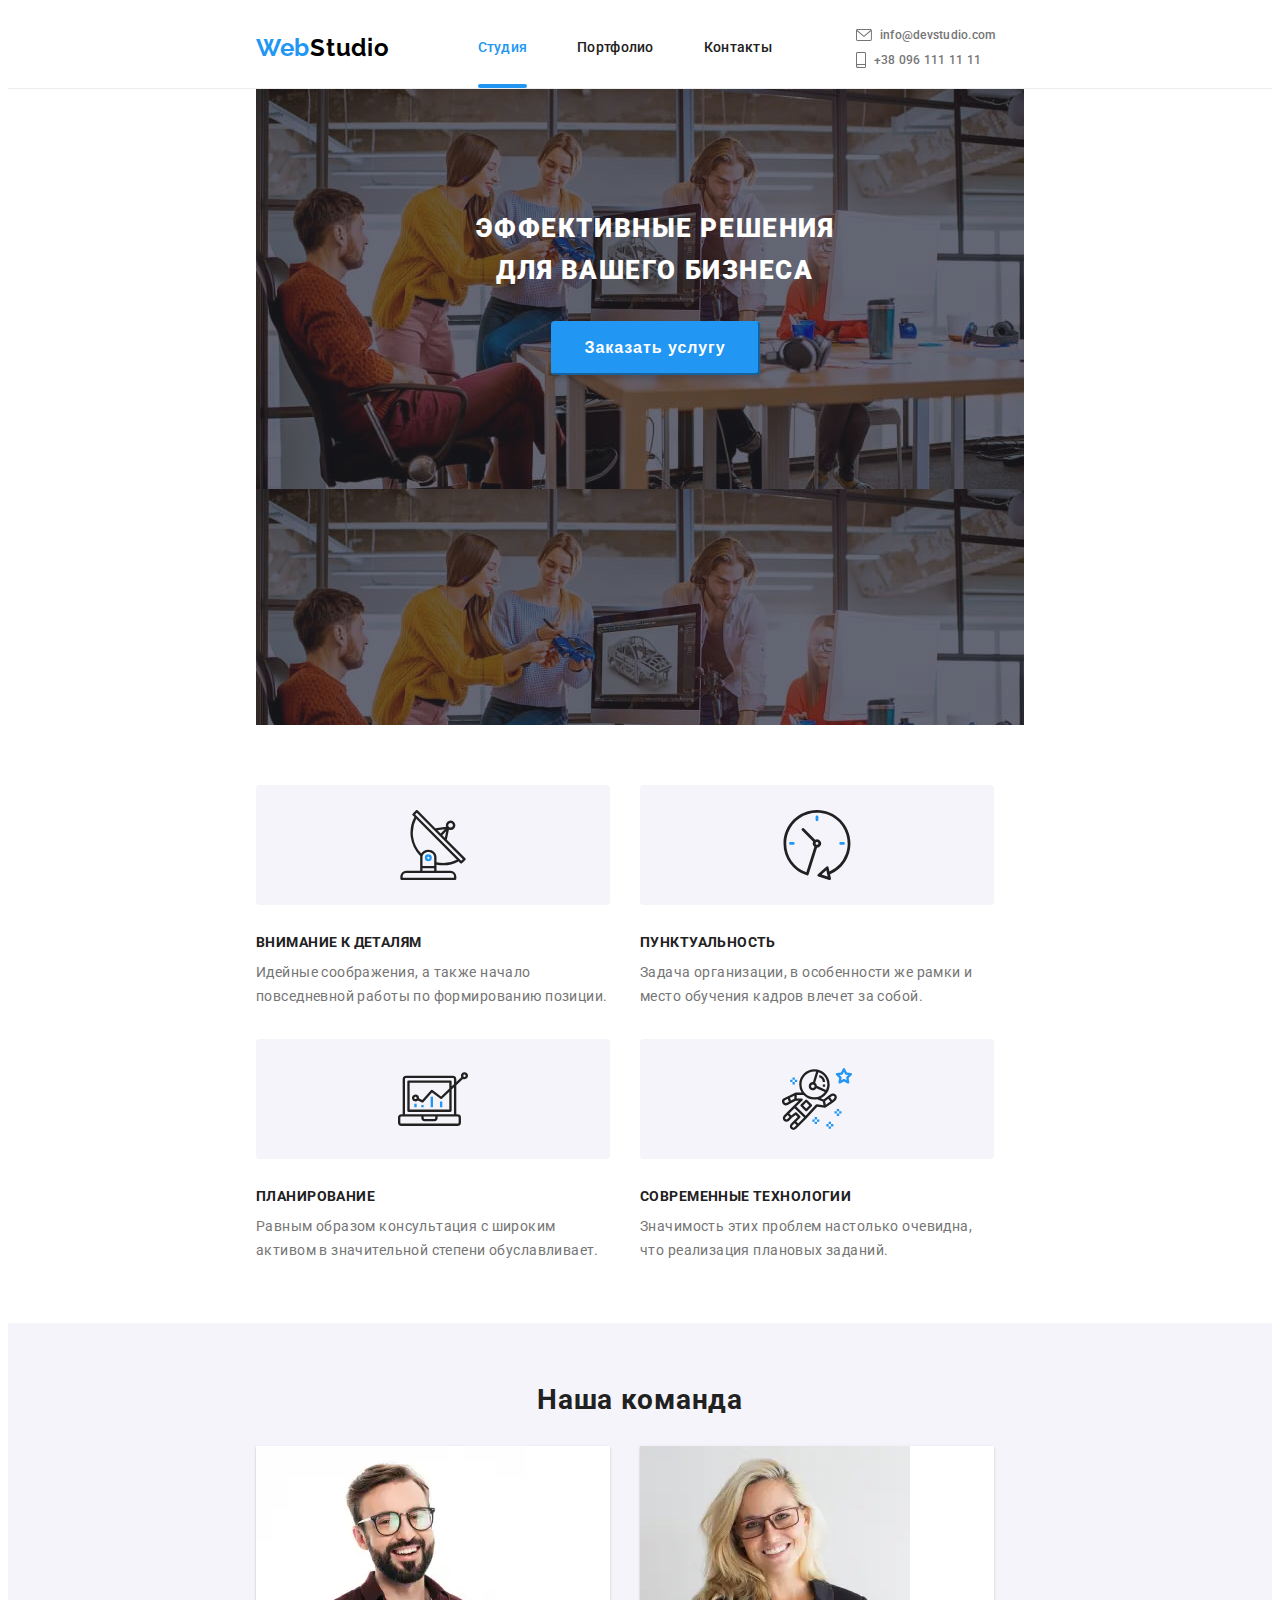
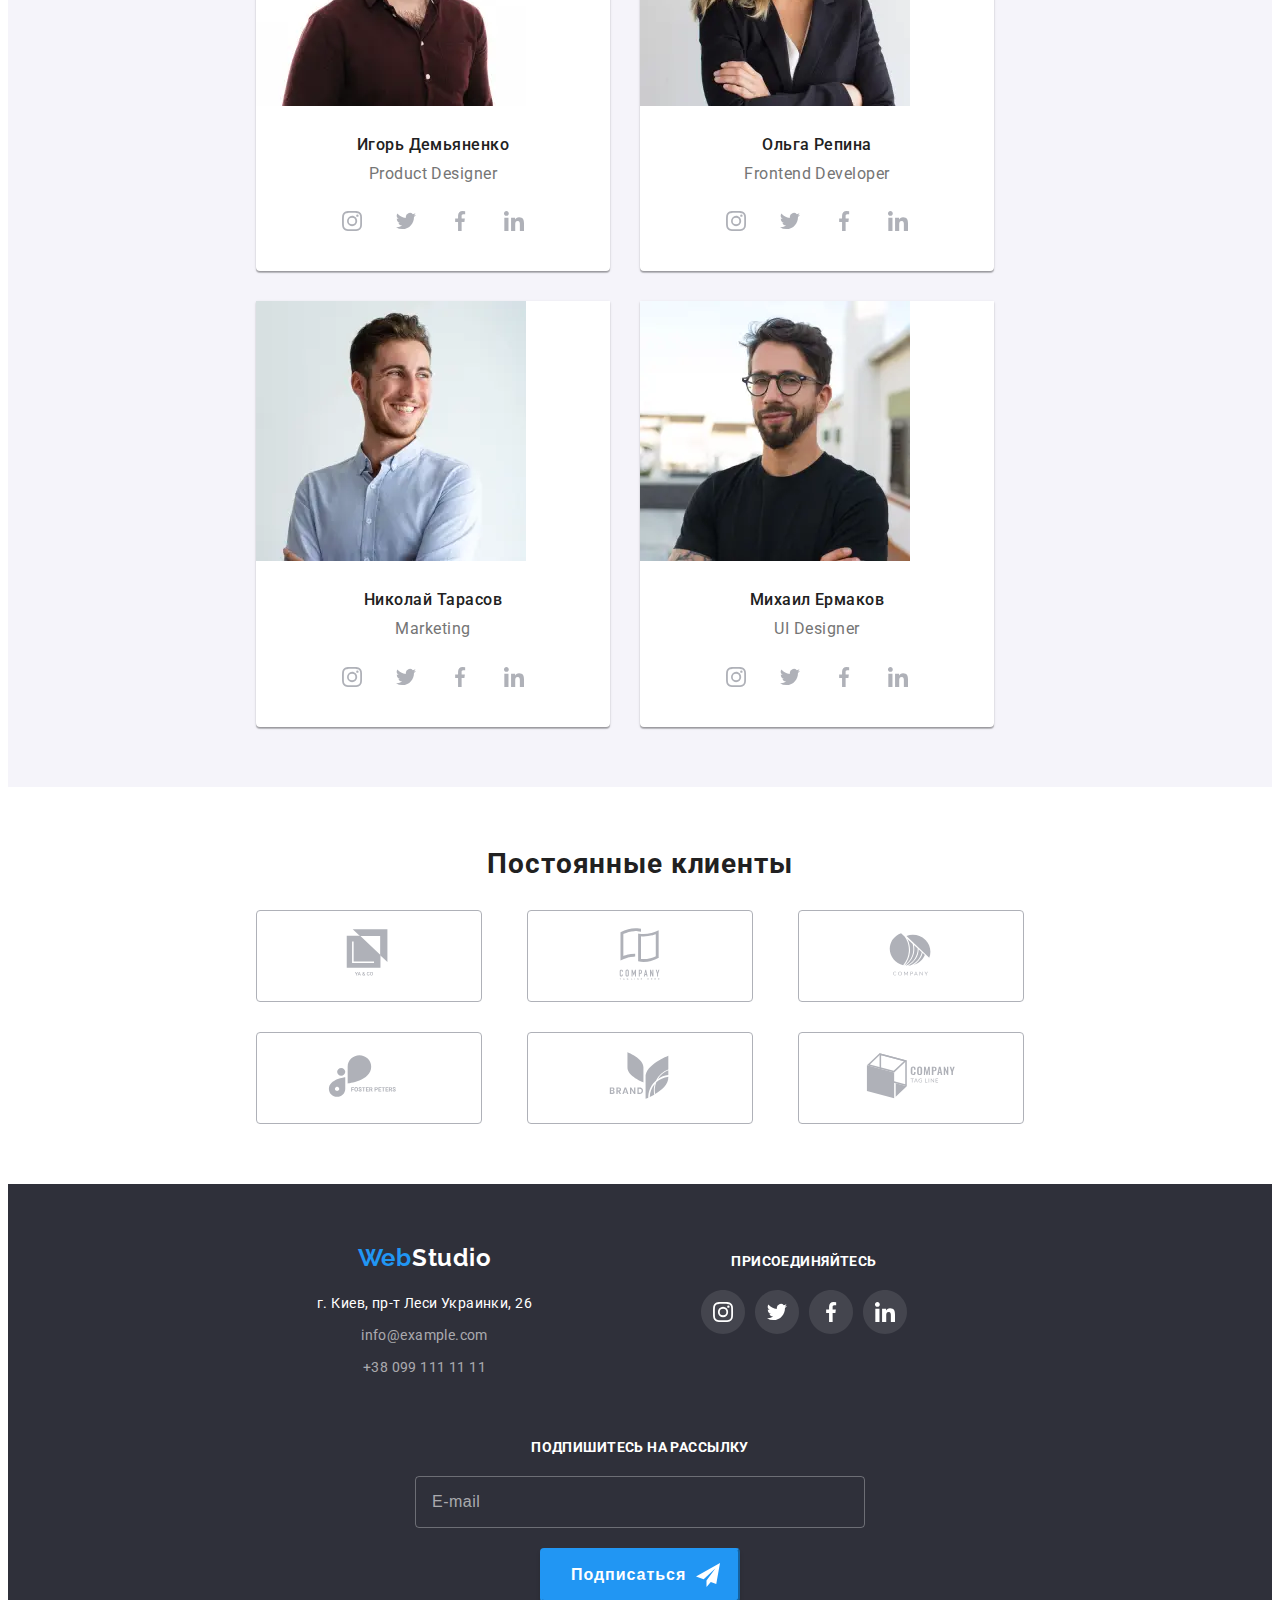
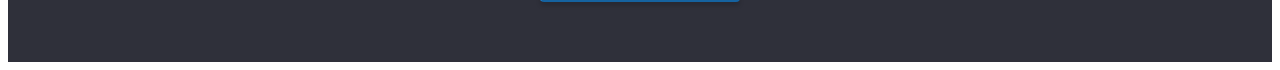
==== commit 82fde0b0: "Add tablet styles on quality, team, clients and footer section" ====
--- a/index.html
+++ b/index.html
@@ -559,7 +559,7 @@
     <!-- ############## FOOTER ############### -->
     <footer class="footer">
       <div class="container footer__info">
-        <div>
+        <div class="footer__address">
           <a class="footer__logo" href="./index.html" lang="en"
             ><span class="footer__logo--accent">Web</span>Studio</a
           >
--- a/css/main.min.css
+++ b/css/main.min.css
@@ -1,2 +1,2 @@
-:root{--main-font: 'Roboto', sans-serif;--main-color: #212121;--secondary-color: #757575;--logo-color: #000000;--accent-color: #2196f3;--card-back: rgba(33, 150, 243, 0.9);--hero-background-color: #2f303a;--btn-text-color: #ffffff;--border-color: #afb1b8;--social-color: #afb1b8;--team-background-color: #f5f4fa;--portfolio-btn-back-color: #f5f4fa;--border-color: #ececec;--footer-social: #44454e;--portfolio-border-color: #eeeeee;--contacts-link-color: rgba(255, 255, 255, 0.6);--color-social-footer: rgba(255, 255, 255, 0.1);--img-background: rgba(47, 48, 58, 0.8);--timing: cubic-bezier(0.4, 0, 0.2, 1);--send-button-back: #188ce8;--color-back: transparent;--color-social: currentColor;--color-clients: currentColor;--color-social-footer: currentColor;--color-mail: currentColor;--color-close: #eaeaea;--color-plus: currentColor}ul{list-style:none;margin-top:0;margin-bottom:0;padding-left:0}a{text-decoration:none;display:inline-block}address{font-style:normal}body{font-family:var(--main-font);color:var(--main-color)}body.modal-open{overflow:hidden}img{display:block;max-width:100%;height:auto}.container{padding-left:15px;padding-right:15px;margin-left:auto;margin-right:auto}@media screen and (min-width: 480px){.container{width:480px}}.section{padding-top:60px;padding-bottom:60px}.header{position:relative;border-bottom:1px solid var(--border-color)}.header__menu{display:-webkit-box;display:-ms-flexbox;display:flex;-webkit-box-align:center;-ms-flex-align:center;align-items:center;-webkit-box-pack:justify;-ms-flex-pack:justify;justify-content:space-between}.header__logo{font-family:'Raleway', sans-serif;font-weight:700;font-size:24px;line-height:1.16;letter-spacing:0.03em;padding-top:16px;padding-bottom:16px;color:var(--logo-color)}.header__logo--accent{color:var(--accent-color)}.header__menu-button{display:-webkit-inline-box;display:-ms-inline-flexbox;display:inline-flex;margin:0;padding:0;border:none;background-color:transparent;z-index:2}.header__menu-button .icon-cross{display:none}.header__menu-button:hover .icon-cross,.header__menu-button:focus .icon-cross{fill:var(--accent-color)}.header__menu-button:hover .icon-menu,.header__menu-button:focus .icon-menu{fill:var(--accent-color)}.header__menu-button.is-open .icon-cross{display:block}.header__menu-button.is-open .icon-menu{display:none}.burger__menu{display:none;position:absolute;left:0;top:0;width:100vw;height:100vh;padding-top:48px;padding-bottom:48px;padding-left:40px}.burger__menu.is-open{display:-webkit-box;display:-ms-flexbox;display:flex;-webkit-box-orient:vertical;-webkit-box-direction:normal;-ms-flex-direction:column;flex-direction:column;-webkit-box-pack:justify;-ms-flex-pack:justify;justify-content:space-between;background-color:var(--btn-text-color)}.nav__item:not(:last-child){margin-bottom:32px}.nav__link{font-weight:500;font-size:40px;line-height:1.17;letter-spacing:0.02em;color:var(--main-color);-webkit-transition:color 250ms var(--timing);transition:color 250ms var(--timing)}.nav__link--active{color:var(--accent-color)}.nav__link:hover,.nav__link:focus{color:var(--accent-color)}.contacts__list{display:-webkit-box;display:-ms-flexbox;display:flex;-webkit-box-orient:vertical;-webkit-box-direction:normal;-ms-flex-direction:column;flex-direction:column;margin-bottom:64px}.contacts__item--tel{-webkit-box-ordinal-group:0;-ms-flex-order:-1;order:-1}.contacts__link{font-weight:500;font-size:24px;line-height:1.17;letter-spacing:0.02em;color:var(--secondary-color)}.contacts__link--tel{font-size:34px;color:var(--accent-color);margin-bottom:32px}.contacts__icon{display:none;fill:var(--secondary-color)}.contacts__social-item{display:inline-block;padding-right:10px;margin-right:10px}.contacts__social-item:not(:last-child){border-right:1px solid rgba(33,33,33,0.2)}.contacts__social-link{font-weight:500;font-size:18px;line-height:1.22;letter-spacing:0.02em;color:var(--accent-color)}.hero{background-color:var(--hero-background-color);padding-top:118px;padding-bottom:118px;text-align:center;max-width:480px;height:400px;margin:0 auto;background-image:-webkit-gradient(linear, left top, right top, from(rgba(47,48,58,0.4)), to(rgba(47,48,58,0.4))),url("../images/overlay/overlay@480.jpg");background-image:linear-gradient(to right, rgba(47,48,58,0.4), rgba(47,48,58,0.4)),url("../images/overlay/overlay@480.jpg");background-size:480px 400px}@media screen and (min-device-pixel-ratio: 2), (-webkit-min-device-pixel-ratio: 2), (min-resolution: 192dpi), (min-resolution: 2dppx){.hero{background-image:-webkit-gradient(linear, left top, right top, from(rgba(47,48,58,0.4)), to(rgba(47,48,58,0.4))),url("../images/overlay/overlay@960.jpg");background-image:linear-gradient(to right, rgba(47,48,58,0.4), rgba(47,48,58,0.4)),url("../images/overlay/overlay@960.jpg")}}.hero__title{display:inline-block;font-weight:900;font-size:26px;line-height:1.62;letter-spacing:0.06em;text-transform:uppercase;color:var(--btn-text-color);margin-top:0;margin-bottom:30px}.hero__modal-btn{font-weight:700;font-size:16px;line-height:1.88;display:-webkit-inline-box;display:-ms-inline-flexbox;display:inline-flex;-webkit-box-align:center;-ms-flex-align:center;align-items:center;letter-spacing:0.06em;color:var(--btn-text-color);background-color:var(--accent-color);cursor:pointer;-webkit-box-shadow:0px 4px 4px rgba(0,0,0,0.15);box-shadow:0px 4px 4px rgba(0,0,0,0.15);border-radius:4px;border-color:var(--accent-color);padding:10px 32px}.quality__item:not(:last-child){margin-bottom:30px}.quality-card{max-width:450px;height:120px;background:var(--portfolio-btn-back-color);border-radius:4px;margin-bottom:30px;display:-webkit-box;display:-ms-flexbox;display:flex;-webkit-box-align:center;-ms-flex-align:center;align-items:center;-webkit-box-pack:center;-ms-flex-pack:center;justify-content:center}.quality-card__title{font-weight:700;font-size:14px;line-height:1.14;text-align:center;letter-spacing:0.03em;text-transform:uppercase;margin-top:0;margin-bottom:10px}.quality-card__description{font-size:14px;line-height:1.71;letter-spacing:0.03em;color:var(--secondary-color);margin-top:0;margin-bottom:0}.section-work{display:none}.team{background-color:var(--team-background-color)}.team__title{font-weight:700;font-size:28px;line-height:1.18;text-align:center;letter-spacing:0.03em;margin-top:0;margin-bottom:30px}.team-card{max-width:450px;background:var(--btn-text-color);-webkit-box-shadow:0px 1px 3px rgba(0,0,0,0.12),0px 1px 1px rgba(0,0,0,0.14),0px 2px 1px rgba(0,0,0,0.2);box-shadow:0px 1px 3px rgba(0,0,0,0.12),0px 1px 1px rgba(0,0,0,0.14),0px 2px 1px rgba(0,0,0,0.2);border-radius:0px 0px 4px 4px}.team-card:not(:last-child){margin-bottom:30px}.team-card__info{padding-top:30px;padding-bottom:16px}.team-card__name{font-weight:500;font-size:16px;line-height:1.18;text-align:center;letter-spacing:0.03em;margin-top:0;margin-bottom:10px}.team-card__prof{font-size:16px;line-height:1.18;text-align:center;letter-spacing:0.03em;color:var(--secondary-color);margin-top:0;margin-bottom:0}.team-card__social-list{display:-webkit-box;display:-ms-flexbox;display:flex;-webkit-box-pack:center;-ms-flex-pack:center;justify-content:center;padding-bottom:24px}.team-card__social-item:not(:last-child){margin-right:10px}.team-card__social-logo{color:var(--social-color);width:44px;height:44px;border-radius:50%;background-color:var(--btn-text-color);-webkit-transition:color 250ms var(--timing),background-color 250ms var(--timing);transition:color 250ms var(--timing),background-color 250ms var(--timing)}.team-card__social-link:hover>.team-card__social-logo,.team-card__social-link:focus>.team-card__social-logo{color:var(--btn-text-color);background-color:var(--accent-color)}.clients__title{font-weight:700;font-size:28px;line-height:1.18;text-align:center;letter-spacing:0.03em;margin-top:0;margin-bottom:30px}.clients__list{display:-webkit-box;display:-ms-flexbox;display:flex;-ms-flex-wrap:wrap;flex-wrap:wrap}.clients__item{-ms-flex-preferred-size:210px;flex-basis:210px;height:92px;border:1px solid var(--social-color);-webkit-box-sizing:border-box;box-sizing:border-box;border-radius:4px;display:-webkit-box;display:-ms-flexbox;display:flex;-webkit-box-align:center;-ms-flex-align:center;align-items:center;-webkit-box-pack:center;-ms-flex-pack:center;justify-content:center;-webkit-transition:border-color 250ms var(--timing);transition:border-color 250ms var(--timing)}.clients__item:hover,.clients__item:focus{border-color:var(--accent-color)}.clients__item:nth-child(odd){margin-right:30px}.clients__item:not(:nth-last-child(-n+2)){margin-bottom:30px}@media screen and (max-width: 479px){.clients__item:nth-child(odd){margin-right:auto}}@media screen and (max-width: 449px){.clients__item{-webkit-box-flex:1;-ms-flex-positive:1;flex-grow:1}.clients__item:not(:last-child){margin-bottom:30px}}.clients__link{padding:15px 51px}.clients__logo{fill:var(--social-color);-webkit-transition:fill 250ms var(--timing);transition:fill 250ms var(--timing)}.clients__link:hover .clients__logo,.clients__link:focus .clients__logo{fill:var(--accent-color)}.footer{background-color:var(--hero-background-color);padding-top:60px;padding-bottom:60px}.footer__logo{display:-webkit-box;display:-ms-flexbox;display:flex;-webkit-box-pack:center;-ms-flex-pack:center;justify-content:center;font-family:'Raleway', sans-serif;font-weight:700;font-size:24px;line-height:1.17;letter-spacing:0.03em;text-align:center;margin-bottom:20px;color:var(--btn-text-color)}.footer__logo--accent{color:var(--accent-color)}.address__link{font-size:14px;line-height:1.71;letter-spacing:0.03em;color:var(--contacts-link-color);-webkit-transition:color 250ms var(--timing);transition:color 250ms var(--timing)}.address__link:hover,.address__link:focus{color:var(--accent-color)}.address__link--map{color:var(--btn-text-color)}.address__item{text-align:center}.address__item:not(:last-child){margin-bottom:8px}.footer-social{padding-top:60px;padding-bottom:60px}.footer-social__title{font-weight:700;font-size:14px;line-height:1.14;letter-spacing:0.03em;text-align:center;text-transform:uppercase;color:var(--btn-text-color);margin-top:0;margin-bottom:20px}.footer-social__list{display:-webkit-box;display:-ms-flexbox;display:flex;-webkit-box-pack:center;-ms-flex-pack:center;justify-content:center}.footer-social__item:not(:last-child){margin-right:10px}.footer-social__icon{color:var(--footer-social);-webkit-transition:color 250ms var(--timing);transition:color 250ms var(--timing)}.footer-social__link:hover>.footer-social__icon,.footer-social__link:focus>.footer-social__icon{color:var(--accent-color)}.subscribe__label{display:-webkit-box;display:-ms-flexbox;display:flex;-ms-flex-wrap:wrap;flex-wrap:wrap;-webkit-box-pack:center;-ms-flex-pack:center;justify-content:center;font-weight:700;font-size:14px;line-height:1.14;letter-spacing:0.03em;text-align:center;text-transform:uppercase;color:var(--btn-text-color);margin-bottom:20px}.subscribe__input{font-size:16px;line-height:1.25;display:-webkit-box;display:-ms-flexbox;display:flex;-webkit-box-flex:1;-ms-flex-positive:1;flex-grow:1;letter-spacing:0.03em;color:rgba(255,255,255,0.6);padding-top:15px;padding-bottom:15px;padding-left:16px;margin-top:20px;border:1px solid rgba(255,255,255,0.3);-webkit-box-sizing:border-box;box-sizing:border-box;border-radius:4px;width:450px;background-color:transparent}.subscribe__input::-webkit-input-placeholder{font-size:16px;line-height:1.25;letter-spacing:0.03em;color:var(--contacts-link-color)}.subscribe__input:-ms-input-placeholder{font-size:16px;line-height:1.25;letter-spacing:0.03em;color:var(--contacts-link-color)}.subscribe__input::-ms-input-placeholder{font-size:16px;line-height:1.25;letter-spacing:0.03em;color:var(--contacts-link-color)}.subscribe__input::placeholder{font-size:16px;line-height:1.25;letter-spacing:0.03em;color:var(--contacts-link-color)}.subscribe__btn{font-weight:700;font-size:16px;line-height:1.88;width:200px;display:-webkit-box;display:-ms-flexbox;display:flex;-webkit-box-align:center;-ms-flex-align:center;align-items:center;text-align:center;letter-spacing:0.06em;color:var(--btn-text-color);background-color:var(--accent-color);border-color:var(--accent-color);padding-top:10px;padding-bottom:10px;padding-left:29px;margin-left:auto;margin-right:auto;-webkit-box-shadow:0px 4px 4px rgba(0,0,0,0.15);box-shadow:0px 4px 4px rgba(0,0,0,0.15);border-radius:4px;cursor:pointer}.subscribe__icon{margin-left:10px}.backdrop{position:fixed;top:0;left:0;width:100%;height:100%;background-color:rgba(0,0,0,0.2);opacity:1;-webkit-transform:scale(1, 1);transform:scale(1, 1);-webkit-transition:opacity 250ms var(--timing),-webkit-transform 250ms var(--timing);transition:opacity 250ms var(--timing),-webkit-transform 250ms var(--timing);transition:transform 250ms var(--timing),opacity 250ms var(--timing);transition:transform 250ms var(--timing),opacity 250ms var(--timing),-webkit-transform 250ms var(--timing);overflow-y:scroll}.is-hidden{opacity:0;pointer-events:none;-webkit-transform:scale(0, 0);transform:scale(0, 0);-webkit-transition:opacity 250ms var(--timing),-webkit-transform 250ms var(--timing);transition:opacity 250ms var(--timing),-webkit-transform 250ms var(--timing);transition:transform 250ms var(--timing),opacity 250ms var(--timing);transition:transform 250ms var(--timing),opacity 250ms var(--timing),-webkit-transform 250ms var(--timing)}.backdrop__modal{position:absolute;top:50%;left:50%;-webkit-transform:translate(-50%, -50%);transform:translate(-50%, -50%);width:93.75vw;max-width:450px;min-height:609px;background:var(--btn-text-color);-webkit-box-shadow:0px 1px 3px rgba(0,0,0,0.12),0px 1px 1px rgba(0,0,0,0.14),0px 2px 1px rgba(0,0,0,0.2);box-shadow:0px 1px 3px rgba(0,0,0,0.12),0px 1px 1px rgba(0,0,0,0.14),0px 2px 1px rgba(0,0,0,0.2);border-radius:4px}.backdrop__close-button{position:absolute;top:8px;right:8px;padding:0;border:none;width:30px;height:30px;border-radius:50%;cursor:pointer;-webkit-transition:color 250ms var(--timing);transition:color 250ms var(--timing)}.backdrop__close-button:hover,.backdrop__close-button:focus{color:var(--accent-color)}.leave-contacts{padding-top:40px;padding-bottom:40px;padding-left:40px;padding-right:40px}.leave-contacts__title{font-weight:700;font-size:20px;line-height:1.5;text-align:center;letter-spacing:0.03em;margin-bottom:12px;margin-top:0}.modal-form{display:-webkit-box;display:-ms-flexbox;display:flex;-webkit-box-orient:vertical;-webkit-box-direction:normal;-ms-flex-direction:column;flex-direction:column}.modal-form__label{position:relative;font-size:12px;line-height:1.16;letter-spacing:0.01em;color:var(--secondary-color);cursor:pointer}.modal-form__label:hover,.modal-form__label:focus{color:var(--accent-color)}.modal-form__input{border:1px solid rgba(33,33,33,0.2);border-radius:4px;width:100%;font-size:inherit;line-height:inherit;letter-spacing:inherit;margin-top:4px;margin-bottom:10px;padding-left:42px;padding-top:12px;padding-bottom:12px;cursor:pointer;-webkit-transition:border 250ms var(--timing);transition:border 250ms var(--timing);outline:none}.modal-form__input:hover,.modal-form__input:focus{border:1px solid var(--accent-color)}.modal-form__icon{position:absolute;top:28px;left:12px;-webkit-transition:fill 250ms var(--timing);transition:fill 250ms var(--timing)}.modal-form__input:hover ~ .modal-form__icon,.modal-form__input:focus ~ .modal-form__icon{fill:var(--accent-color)}.modal-form__comment{border:1px solid rgba(33,33,33,0.2);border-radius:4px;width:100%;height:120px;resize:none;font-size:inherit;line-height:inherit;letter-spacing:inherit;margin-top:4px;padding:12px 16px;margin-bottom:20px;cursor:pointer;-webkit-transition:border 250ms var(--timing);transition:border 250ms var(--timing);outline:none}.modal-form__comment:hover,.modal-form__comment:focus{border:1px solid var(--accent-color)}.modal-form__comment::-webkit-input-placeholder{font-size:14px;line-height:1.14;letter-spacing:0.01em;color:rgba(117,117,117,0.5)}.modal-form__comment:-ms-input-placeholder{font-size:14px;line-height:1.14;letter-spacing:0.01em;color:rgba(117,117,117,0.5)}.modal-form__comment::-ms-input-placeholder{font-size:14px;line-height:1.14;letter-spacing:0.01em;color:rgba(117,117,117,0.5)}.modal-form__comment::placeholder{font-size:14px;line-height:1.14;letter-spacing:0.01em;color:rgba(117,117,117,0.5)}.modal-form__checkbox-label{position:relative;margin-bottom:30px}.modal-form__checkbox{position:absolute;width:1px;height:1px;margin:-1px;border:0;padding:0;clip:rect(0 0 0 0);overflow:hidden}.modal-form__checkbox--no-checked{position:absolute;top:3px;left:0px;cursor:pointer;-webkit-transform:scale(0);transform:scale(0);-webkit-transition:-webkit-transform 250ms var(--timing);transition:-webkit-transform 250ms var(--timing);transition:transform 250ms var(--timing);transition:transform 250ms var(--timing), -webkit-transform 250ms var(--timing)}.modal-form__checkbox--checked{position:absolute;top:3px;left:0px;cursor:pointer;-webkit-transform:scale(1);transform:scale(1);-webkit-transition:-webkit-transform 250ms var(--timing);transition:-webkit-transform 250ms var(--timing);transition:transform 250ms var(--timing);transition:transform 250ms var(--timing), -webkit-transform 250ms var(--timing)}.modal-form__checkbox:not(:checked) ~ .modal-form__checkbox--checked{-webkit-transform:scale(0);transform:scale(0)}.modal-form__checkbox:not(:checked) ~ .modal-form__checkbox--no-checked{-webkit-transform:scale(1);transform:scale(1)}.modal-form__checkbox-text{font-size:12px;line-height:1.17;letter-spacing:0.03em;color:var(--secondary-color);margin-left:24px}.modal-form__license-link{font-size:12px;line-height:1.17;letter-spacing:0.03em;-webkit-text-decoration-line:underline;text-decoration-line:underline;color:var(--accent-color)}.modal-form__send-button{font-weight:700;font-size:16px;line-height:1.88;display:-webkit-box;display:-ms-flexbox;display:flex;-webkit-box-align:center;-ms-flex-align:center;align-items:center;text-align:center;letter-spacing:0.06em;color:var(--btn-text-color);padding:10px 56px;margin-left:auto;margin-right:auto;width:200px;background:var(--accent-color);-webkit-box-shadow:0px 4px 4px rgba(0,0,0,0.15);box-shadow:0px 4px 4px rgba(0,0,0,0.15);border-radius:4px;border-color:transparent;cursor:pointer}.modal-form__send-button:hover,.modal-form__send-button:focus{background:var(--send-button-back)}.portfolio__title{display:none}.portfolio-filter{display:-webkit-box;display:-ms-flexbox;display:flex;-ms-flex-wrap:wrap;flex-wrap:wrap;margin-bottom:40px}.portfolio-filter__item:not(:last-child){margin-right:8px}.portfolio-filter__item:not(:nth-last-child(-n+2)){margin-bottom:15px}.portfolio-filter__btn{font-weight:500;font-size:16px;line-height:1.62;text-align:center;letter-spacing:0.03em;background-color:var(--portfolio-btn-back-color);cursor:pointer;-webkit-transition:color 250ms var(--timing),background-color 250ms var(--timing);transition:color 250ms var(--timing),background-color 250ms var(--timing);border-radius:4px;border-color:transparent;padding:6px 22px}.portfolio-filter__btn:hover,.portfolio-filter__btn:focus{color:var(--btn-text-color);background-color:var(--accent-color);-webkit-box-shadow:0px 3px 1px rgba(0,0,0,0.1),0px 1px 2px rgba(0,0,0,0.08),0px 2px 2px rgba(0,0,0,0.12);box-shadow:0px 3px 1px rgba(0,0,0,0.1),0px 1px 2px rgba(0,0,0,0.08),0px 2px 2px rgba(0,0,0,0.12)}.portfolio__card-list{display:-webkit-box;display:-ms-flexbox;display:flex;-webkit-box-orient:vertical;-webkit-box-direction:normal;-ms-flex-direction:column;flex-direction:column}.portfolio-card{background-color:var(--btn-text-color);border:1px solid var(--portfolio-border-color);cursor:pointer;-webkit-transition:-webkit-box-shadow 250ms var(--timing);transition:-webkit-box-shadow 250ms var(--timing);transition:box-shadow 250ms var(--timing);transition:box-shadow 250ms var(--timing), -webkit-box-shadow 250ms var(--timing)}.portfolio-card:hover{-webkit-box-shadow:0px 1px 1px rgba(0,0,0,0.12),0px 4px 4px rgba(0,0,0,0.06),1px 4px 6px rgba(0,0,0,0.16);box-shadow:0px 1px 1px rgba(0,0,0,0.12),0px 4px 4px rgba(0,0,0,0.06),1px 4px 6px rgba(0,0,0,0.16)}.portfolio-card:not(:last-child){margin-bottom:30px}.portfolio-card__overlay{position:relative;overflow:hidden;display:-webkit-box;display:-ms-flexbox;display:flex}.portfolio-card__text{display:-webkit-box;display:-ms-flexbox;display:flex;-webkit-box-align:center;-ms-flex-align:center;align-items:center;position:absolute;left:0;top:0;font-size:18px;line-height:1.56;letter-spacing:0.03em;color:var(--btn-text-color);background:var(--card-back);margin:0;max-width:450px;height:294px;padding-left:24px;padding-right:24px;-webkit-transform:translateY(101%);transform:translateY(101%);-webkit-transition:-webkit-transform 250ms var(--timing);transition:-webkit-transform 250ms var(--timing);transition:transform 250ms var(--timing);transition:transform 250ms var(--timing), -webkit-transform 250ms var(--timing)}.portfolio-card:hover .portfolio-card__text{-webkit-transform:translateY(0%);transform:translateY(0%)}.portfolio-card__info{padding-top:20px;padding-bottom:20px;padding-left:24px;padding-right:24px}.portfolio-card__title{font-weight:700;font-size:18px;line-height:2;letter-spacing:0.06em;color:var(--main-color);margin-top:0;margin-bottom:4px}.portfolio-card__item{font-size:16px;line-height:1.88;letter-spacing:0.03em;color:var(--secondary-color);margin-top:0;margin-bottom:0}
+:root{--main-font: 'Roboto', sans-serif;--main-color: #212121;--secondary-color: #757575;--logo-color: #000000;--accent-color: #2196f3;--card-back: rgba(33, 150, 243, 0.9);--hero-background-color: #2f303a;--btn-text-color: #ffffff;--border-color: #afb1b8;--social-color: #afb1b8;--team-background-color: #f5f4fa;--portfolio-btn-back-color: #f5f4fa;--border-color: #ececec;--footer-social: #44454e;--portfolio-border-color: #eeeeee;--contacts-link-color: rgba(255, 255, 255, 0.6);--color-social-footer: rgba(255, 255, 255, 0.1);--img-background: rgba(47, 48, 58, 0.8);--timing: cubic-bezier(0.4, 0, 0.2, 1);--send-button-back: #188ce8;--color-back: transparent;--color-social: currentColor;--color-clients: currentColor;--color-social-footer: currentColor;--color-mail: currentColor;--color-close: #eaeaea;--color-plus: currentColor}ul{list-style:none;margin-top:0;margin-bottom:0;padding-left:0}a{text-decoration:none;display:inline-block}address{font-style:normal}body{font-family:var(--main-font);color:var(--main-color)}body.modal-open{overflow:hidden}img{display:block;max-width:100%;height:auto}.container{padding-left:15px;padding-right:15px;margin-left:auto;margin-right:auto}@media screen and (min-width: 480px){.container{width:480px}}@media screen and (min-width: 768px){.container{width:768px}}.section{padding-top:60px;padding-bottom:60px}.header{position:relative;border-bottom:1px solid var(--border-color)}.header__menu{display:-webkit-box;display:-ms-flexbox;display:flex;-webkit-box-align:center;-ms-flex-align:center;align-items:center;-webkit-box-pack:justify;-ms-flex-pack:justify;justify-content:space-between}@media screen and (min-width: 768px){.header__menu{-webkit-box-align:normal;-ms-flex-align:normal;align-items:normal;-webkit-box-pack:normal;-ms-flex-pack:normal;justify-content:normal}}.header__logo{font-family:'Raleway', sans-serif;font-weight:700;font-size:24px;line-height:1.16;letter-spacing:0.03em;padding-top:16px;padding-bottom:16px;color:var(--logo-color)}@media screen and (min-width: 768px){.header__logo{padding-top:26px;padding-bottom:26px;margin-right:88px}}.header__logo--accent{color:var(--accent-color)}.header__menu-button{display:-webkit-inline-box;display:-ms-inline-flexbox;display:inline-flex;margin:0;padding:0;border:none;background-color:transparent;z-index:3}@media screen and (min-width: 768px){.header__menu-button{display:none}}.header__menu-button .icon-cross{display:none}.header__menu-button:hover .icon-cross,.header__menu-button:focus .icon-cross{fill:var(--accent-color)}.header__menu-button:hover .icon-menu,.header__menu-button:focus .icon-menu{fill:var(--accent-color)}.header__menu-button.is-open .icon-cross{display:block}.header__menu-button.is-open .icon-menu{display:none}.burger__menu{display:none;position:absolute;left:0;top:0;width:100vw;height:100vh;padding-top:48px;padding-bottom:48px;padding-left:40px}@media screen and (min-width: 768px){.burger__menu{display:-webkit-box;display:-ms-flexbox;display:flex;position:static;padding:0;width:auto;height:80px}}.burger__menu.is-open{display:-webkit-box;display:-ms-flexbox;display:flex;-webkit-box-orient:vertical;-webkit-box-direction:normal;-ms-flex-direction:column;flex-direction:column;-webkit-box-pack:justify;-ms-flex-pack:justify;justify-content:space-between;background-color:var(--btn-text-color);z-index:2}@media screen and (min-width: 768px){.nav__list{display:-webkit-box;display:-ms-flexbox;display:flex;margin-right:84px}}@media screen and (min-width: 768px){.nav__item{position:relative}}.nav__item:not(:last-child){margin-bottom:32px}@media screen and (min-width: 768px){.nav__item:not(:last-child){margin-bottom:0;margin-right:50px}}.nav__link{font-weight:500;font-size:40px;line-height:1.17;letter-spacing:0.02em;color:var(--main-color);-webkit-transition:color 250ms var(--timing);transition:color 250ms var(--timing)}@media screen and (min-width: 768px){.nav__link{font-size:14px;line-height:1.14;padding-top:32px;padding-bottom:32px}.nav__link--active::after{position:absolute;bottom:0;left:0;content:'';width:100%;height:4px;background-color:var(--accent-color);border-radius:2px}}.nav__link--active{color:var(--accent-color)}.nav__link:hover,.nav__link:focus{color:var(--accent-color)}@media screen and (min-width: 768px){.contacts{display:-webkit-box;display:-ms-flexbox;display:flex;-webkit-box-align:center;-ms-flex-align:center;align-items:center}}.contacts__list{display:-webkit-box;display:-ms-flexbox;display:flex;-webkit-box-orient:vertical;-webkit-box-direction:normal;-ms-flex-direction:column;flex-direction:column;margin-bottom:64px}@media screen and (min-width: 768px){.contacts__list{margin-bottom:0}}.contacts__item--tel{-webkit-box-ordinal-group:0;-ms-flex-order:-1;order:-1}@media screen and (min-width: 768px){.contacts__item--tel{-webkit-box-ordinal-group:2;-ms-flex-order:1;order:1}}.contacts__link{font-weight:500;font-size:24px;line-height:1.17;letter-spacing:0.02em;color:var(--secondary-color)}@media screen and (min-width: 768px){.contacts__link{font-size:12px;margin-bottom:10px;display:-webkit-box;display:-ms-flexbox;display:flex;-webkit-box-align:center;-ms-flex-align:center;align-items:center}}.contacts__link--tel{font-size:34px;color:var(--accent-color);margin-bottom:32px}@media screen and (min-width: 768px){.contacts__link--tel{font-size:12px;color:var(--secondary-color);margin-bottom:0}}.contacts__icon{display:none;fill:var(--secondary-color)}@media screen and (min-width: 768px){.contacts__icon{display:inline-block;margin-right:8px}}@media screen and (min-width: 768px){.contacts__social-list{display:none}}.contacts__social-item{display:inline-block;padding-right:10px;margin-right:10px}.contacts__social-item:not(:last-child){border-right:1px solid rgba(33,33,33,0.2)}.contacts__social-link{font-weight:500;font-size:18px;line-height:1.22;letter-spacing:0.02em;color:var(--accent-color)}.hero{background-color:var(--hero-background-color);padding-top:118px;padding-bottom:118px;text-align:center;max-width:480px;height:400px;margin:0 auto;background-image:-webkit-gradient(linear, left top, right top, from(rgba(47,48,58,0.4)), to(rgba(47,48,58,0.4))),url("../images/overlay/overlay@480.jpg");background-image:linear-gradient(to right, rgba(47,48,58,0.4), rgba(47,48,58,0.4)),url("../images/overlay/overlay@480.jpg");background-size:480px 400px}@media screen and (min-width: 768px){.hero{max-width:768px;background-image:-webkit-gradient(linear, left top, right top, from(rgba(47,48,58,0.4)), to(rgba(47,48,58,0.4))),url("../images/overlay/overlay@768.jpg");background-image:linear-gradient(to right, rgba(47,48,58,0.4), rgba(47,48,58,0.4)),url("../images/overlay/overlay@768.jpg");background-size:768px 400px}}@media screen and (min-device-pixel-ratio: 2), (-webkit-min-device-pixel-ratio: 2), (min-resolution: 192dpi), (min-resolution: 2dppx){.hero{background-image:-webkit-gradient(linear, left top, right top, from(rgba(47,48,58,0.4)), to(rgba(47,48,58,0.4))),url("../images/overlay/overlay@960.jpg");background-image:linear-gradient(to right, rgba(47,48,58,0.4), rgba(47,48,58,0.4)),url("../images/overlay/overlay@960.jpg")}}@media screen and (min-device-pixel-ratio: 2) and (min-width: 768px), screen and (-webkit-min-device-pixel-ratio: 2) and (min-width: 768px), screen and (min-resolution: 192dpi) and (min-width: 768px), screen and (min-resolution: 2dppx) and (min-width: 768px){.hero{background-image:-webkit-gradient(linear, left top, right top, from(rgba(47,48,58,0.4)), to(rgba(47,48,58,0.4))),url("../images/overlay/overlay@1536.jpg");background-image:linear-gradient(to right, rgba(47,48,58,0.4), rgba(47,48,58,0.4)),url("../images/overlay/overlay@1536.jpg")}}.hero__title{display:inline-block;font-weight:900;font-size:26px;line-height:1.62;letter-spacing:0.06em;text-transform:uppercase;color:var(--btn-text-color);margin-top:0;margin-bottom:30px}@media screen and (min-width: 768px){.hero__title{display:block}}.hero__modal-btn{font-weight:700;font-size:16px;line-height:1.88;display:-webkit-inline-box;display:-ms-inline-flexbox;display:inline-flex;-webkit-box-align:center;-ms-flex-align:center;align-items:center;letter-spacing:0.06em;color:var(--btn-text-color);background-color:var(--accent-color);cursor:pointer;-webkit-box-shadow:0px 4px 4px rgba(0,0,0,0.15);box-shadow:0px 4px 4px rgba(0,0,0,0.15);border-radius:4px;border-color:var(--accent-color);padding:10px 32px}@media screen and (min-width: 768px){.quality{display:-webkit-box;display:-ms-flexbox;display:flex;-ms-flex-wrap:wrap;flex-wrap:wrap}}.quality__item:not(:last-child){margin-bottom:30px}@media screen and (min-width: 768px){.quality__item:not(:last-child){margin-bottom:0}}@media screen and (min-width: 768px){.quality__item{width:354px}.quality__item:nth-child(odd){margin-right:30px}.quality__item:not(:nth-last-child(-n+2)){margin-bottom:30px}}.quality-card{max-width:450px;height:120px;background:var(--portfolio-btn-back-color);border-radius:4px;margin-bottom:30px;display:-webkit-box;display:-ms-flexbox;display:flex;-webkit-box-align:center;-ms-flex-align:center;align-items:center;-webkit-box-pack:center;-ms-flex-pack:center;justify-content:center}.quality-card__title{font-weight:700;font-size:14px;line-height:1.14;text-align:center;letter-spacing:0.03em;text-transform:uppercase;margin-top:0;margin-bottom:10px}@media screen and (min-width: 768px){.quality-card__title{text-align:left}}.quality-card__description{font-size:14px;line-height:1.71;letter-spacing:0.03em;color:var(--secondary-color);margin-top:0;margin-bottom:0}.section-work{display:none}.team{background-color:var(--team-background-color)}.team__title{font-weight:700;font-size:28px;line-height:1.18;text-align:center;letter-spacing:0.03em;margin-top:0;margin-bottom:30px}@media screen and (min-width: 768px){.team__list{display:-webkit-box;display:-ms-flexbox;display:flex;-ms-flex-wrap:wrap;flex-wrap:wrap}}.team-card{max-width:450px;background:var(--btn-text-color);-webkit-box-shadow:0px 1px 3px rgba(0,0,0,0.12),0px 1px 1px rgba(0,0,0,0.14),0px 2px 1px rgba(0,0,0,0.2);box-shadow:0px 1px 3px rgba(0,0,0,0.12),0px 1px 1px rgba(0,0,0,0.14),0px 2px 1px rgba(0,0,0,0.2);border-radius:0px 0px 4px 4px}.team-card:not(:last-child){margin-bottom:30px}@media screen and (min-width: 768px){.team-card:not(:last-child){margin-bottom:0}}@media screen and (min-width: 768px){.team-card{width:354px}.team-card:nth-child(odd){margin-right:30px}.team-card:not(:nth-last-child(-n+2)){margin-bottom:30px}}.team-card__info{padding-top:30px;padding-bottom:16px}.team-card__name{font-weight:500;font-size:16px;line-height:1.18;text-align:center;letter-spacing:0.03em;margin-top:0;margin-bottom:10px}.team-card__prof{font-size:16px;line-height:1.18;text-align:center;letter-spacing:0.03em;color:var(--secondary-color);margin-top:0;margin-bottom:0}.team-card__social-list{display:-webkit-box;display:-ms-flexbox;display:flex;-webkit-box-pack:center;-ms-flex-pack:center;justify-content:center;padding-bottom:24px}.team-card__social-item:not(:last-child){margin-right:10px}.team-card__social-logo{color:var(--social-color);width:44px;height:44px;border-radius:50%;background-color:var(--btn-text-color);-webkit-transition:color 250ms var(--timing),background-color 250ms var(--timing);transition:color 250ms var(--timing),background-color 250ms var(--timing)}.team-card__social-link:hover>.team-card__social-logo,.team-card__social-link:focus>.team-card__social-logo{color:var(--btn-text-color);background-color:var(--accent-color)}.clients__title{font-weight:700;font-size:28px;line-height:1.18;text-align:center;letter-spacing:0.03em;margin-top:0;margin-bottom:30px}.clients__list{display:-webkit-box;display:-ms-flexbox;display:flex;-ms-flex-wrap:wrap;flex-wrap:wrap}@media screen and (min-width: 768px){.clients__list{-webkit-box-pack:justify;-ms-flex-pack:justify;justify-content:space-between}}.clients__item{-ms-flex-preferred-size:210px;flex-basis:210px;height:92px;border:1px solid var(--social-color);-webkit-box-sizing:border-box;box-sizing:border-box;border-radius:4px;display:-webkit-box;display:-ms-flexbox;display:flex;-webkit-box-align:center;-ms-flex-align:center;align-items:center;-webkit-box-pack:center;-ms-flex-pack:center;justify-content:center;-webkit-transition:border-color 250ms var(--timing);transition:border-color 250ms var(--timing)}.clients__item:hover,.clients__item:focus{border-color:var(--accent-color)}.clients__item:nth-child(odd){margin-right:30px}@media screen and (min-width: 768px){.clients__item:nth-child(odd){margin-right:0}}.clients__item:not(:nth-last-child(-n+2)){margin-bottom:30px}@media screen and (min-width: 768px){.clients__item:not(:nth-last-child(-n+2)){margin-bottom:0}}@media screen and (max-width: 479px){.clients__item:nth-child(odd){margin-right:auto}}@media screen and (max-width: 449px){.clients__item{-webkit-box-flex:1;-ms-flex-positive:1;flex-grow:1}.clients__item:not(:last-child){margin-bottom:30px}}@media screen and (min-width: 768px){.clients__item{-ms-flex-preferred-size:226px;flex-basis:226px}.clients__item:not(:nth-last-child(-n+3)){margin-bottom:30px}}.clients__link{padding:15px 51px}@media screen and (min-width: 768px){.clients__link{padding:15px 59px}}.clients__logo{fill:var(--social-color);-webkit-transition:fill 250ms var(--timing);transition:fill 250ms var(--timing)}.clients__link:hover .clients__logo,.clients__link:focus .clients__logo{fill:var(--accent-color)}.footer{background-color:var(--hero-background-color);padding-top:60px;padding-bottom:60px}.footer__logo{display:-webkit-box;display:-ms-flexbox;display:flex;-webkit-box-pack:center;-ms-flex-pack:center;justify-content:center;font-family:'Raleway', sans-serif;font-weight:700;font-size:24px;line-height:1.17;letter-spacing:0.03em;text-align:center;margin-bottom:20px;color:var(--btn-text-color)}.footer__logo--accent{color:var(--accent-color)}@media screen and (min-width: 768px){.footer__address{display:inline-block;margin-left:61px;margin-right:165px;margin-bottom:60px}}.address__link{font-size:14px;line-height:1.71;letter-spacing:0.03em;color:var(--contacts-link-color);-webkit-transition:color 250ms var(--timing);transition:color 250ms var(--timing)}.address__link:hover,.address__link:focus{color:var(--accent-color)}.address__link--map{color:var(--btn-text-color)}.address__item{text-align:center}.address__item:not(:last-child){margin-bottom:8px}.footer-social{padding-top:60px;padding-bottom:60px}@media screen and (min-width: 768px){.footer-social{display:inline-block;padding:0;vertical-align:top;margin-top:10px}}.footer-social__title{font-weight:700;font-size:14px;line-height:1.14;letter-spacing:0.03em;text-align:center;text-transform:uppercase;color:var(--btn-text-color);margin-top:0;margin-bottom:20px}.footer-social__list{display:-webkit-box;display:-ms-flexbox;display:flex;-webkit-box-pack:center;-ms-flex-pack:center;justify-content:center}.footer-social__item:not(:last-child){margin-right:10px}.footer-social__icon{color:var(--footer-social);-webkit-transition:color 250ms var(--timing);transition:color 250ms var(--timing)}.footer-social__link:hover>.footer-social__icon,.footer-social__link:focus>.footer-social__icon{color:var(--accent-color)}.subscribe__label{display:-webkit-box;display:-ms-flexbox;display:flex;-ms-flex-wrap:wrap;flex-wrap:wrap;-webkit-box-pack:center;-ms-flex-pack:center;justify-content:center;font-weight:700;font-size:14px;line-height:1.14;letter-spacing:0.03em;text-align:center;text-transform:uppercase;color:var(--btn-text-color);margin-bottom:20px}@media screen and (min-width: 768px){.subscribe__label{-ms-flex-wrap:nowrap;flex-wrap:nowrap;-webkit-box-pack:normal;-ms-flex-pack:normal;justify-content:normal;-webkit-box-orient:vertical;-webkit-box-direction:normal;-ms-flex-direction:column;flex-direction:column;-webkit-box-align:center;-ms-flex-align:center;align-items:center}}.subscribe__input{font-size:16px;line-height:1.25;display:-webkit-box;display:-ms-flexbox;display:flex;-webkit-box-flex:1;-ms-flex-positive:1;flex-grow:1;letter-spacing:0.03em;color:rgba(255,255,255,0.6);padding-top:15px;padding-bottom:15px;padding-left:16px;margin-top:20px;border:1px solid rgba(255,255,255,0.3);-webkit-box-sizing:border-box;box-sizing:border-box;border-radius:4px;width:450px;background-color:transparent}.subscribe__input::-webkit-input-placeholder{font-size:16px;line-height:1.25;letter-spacing:0.03em;color:var(--contacts-link-color)}.subscribe__input:-ms-input-placeholder{font-size:16px;line-height:1.25;letter-spacing:0.03em;color:var(--contacts-link-color)}.subscribe__input::-ms-input-placeholder{font-size:16px;line-height:1.25;letter-spacing:0.03em;color:var(--contacts-link-color)}.subscribe__input::placeholder{font-size:16px;line-height:1.25;letter-spacing:0.03em;color:var(--contacts-link-color)}.subscribe__btn{font-weight:700;font-size:16px;line-height:1.88;width:200px;display:-webkit-box;display:-ms-flexbox;display:flex;-webkit-box-align:center;-ms-flex-align:center;align-items:center;text-align:center;letter-spacing:0.06em;color:var(--btn-text-color);background-color:var(--accent-color);border-color:var(--accent-color);padding-top:10px;padding-bottom:10px;padding-left:29px;margin-left:auto;margin-right:auto;-webkit-box-shadow:0px 4px 4px rgba(0,0,0,0.15);box-shadow:0px 4px 4px rgba(0,0,0,0.15);border-radius:4px;cursor:pointer}.subscribe__icon{margin-left:10px}.backdrop{position:fixed;top:0;left:0;width:100%;height:100%;background-color:rgba(0,0,0,0.2);opacity:1;-webkit-transform:scale(1, 1);transform:scale(1, 1);-webkit-transition:opacity 250ms var(--timing),-webkit-transform 250ms var(--timing);transition:opacity 250ms var(--timing),-webkit-transform 250ms var(--timing);transition:transform 250ms var(--timing),opacity 250ms var(--timing);transition:transform 250ms var(--timing),opacity 250ms var(--timing),-webkit-transform 250ms var(--timing);overflow-y:scroll}.is-hidden{opacity:0;pointer-events:none;-webkit-transform:scale(0, 0);transform:scale(0, 0);-webkit-transition:opacity 250ms var(--timing),-webkit-transform 250ms var(--timing);transition:opacity 250ms var(--timing),-webkit-transform 250ms var(--timing);transition:transform 250ms var(--timing),opacity 250ms var(--timing);transition:transform 250ms var(--timing),opacity 250ms var(--timing),-webkit-transform 250ms var(--timing)}.backdrop__modal{position:absolute;top:50%;left:50%;-webkit-transform:translate(-50%, -50%);transform:translate(-50%, -50%);width:93.75vw;max-width:450px;min-height:609px;background:var(--btn-text-color);-webkit-box-shadow:0px 1px 3px rgba(0,0,0,0.12),0px 1px 1px rgba(0,0,0,0.14),0px 2px 1px rgba(0,0,0,0.2);box-shadow:0px 1px 3px rgba(0,0,0,0.12),0px 1px 1px rgba(0,0,0,0.14),0px 2px 1px rgba(0,0,0,0.2);border-radius:4px}.backdrop__close-button{position:absolute;top:8px;right:8px;padding:0;border:none;width:30px;height:30px;border-radius:50%;cursor:pointer;-webkit-transition:color 250ms var(--timing);transition:color 250ms var(--timing)}.backdrop__close-button:hover,.backdrop__close-button:focus{color:var(--accent-color)}.leave-contacts{padding-top:40px;padding-bottom:40px;padding-left:40px;padding-right:40px}.leave-contacts__title{font-weight:700;font-size:20px;line-height:1.5;text-align:center;letter-spacing:0.03em;margin-bottom:12px;margin-top:0}.modal-form{display:-webkit-box;display:-ms-flexbox;display:flex;-webkit-box-orient:vertical;-webkit-box-direction:normal;-ms-flex-direction:column;flex-direction:column}.modal-form__label{position:relative;font-size:12px;line-height:1.16;letter-spacing:0.01em;color:var(--secondary-color);cursor:pointer}.modal-form__label:hover,.modal-form__label:focus{color:var(--accent-color)}@media screen and (min-width: 768px){.modal-form__label:hover,.modal-form__label:focus{color:var(--secondary-color)}}.modal-form__input{border:1px solid rgba(33,33,33,0.2);border-radius:4px;width:100%;font-size:inherit;line-height:inherit;letter-spacing:inherit;margin-top:4px;margin-bottom:10px;padding-left:42px;padding-top:12px;padding-bottom:12px;cursor:pointer;-webkit-transition:border 250ms var(--timing);transition:border 250ms var(--timing);outline:none}.modal-form__input:hover,.modal-form__input:focus{border:1px solid var(--accent-color)}.modal-form__icon{position:absolute;top:28px;left:12px;-webkit-transition:fill 250ms var(--timing);transition:fill 250ms var(--timing)}.modal-form__input:hover ~ .modal-form__icon,.modal-form__input:focus ~ .modal-form__icon{fill:var(--accent-color)}.modal-form__comment{border:1px solid rgba(33,33,33,0.2);border-radius:4px;width:100%;height:120px;resize:none;font-size:inherit;line-height:inherit;letter-spacing:inherit;margin-top:4px;padding:12px 16px;margin-bottom:20px;cursor:pointer;-webkit-transition:border 250ms var(--timing);transition:border 250ms var(--timing);outline:none}.modal-form__comment:hover,.modal-form__comment:focus{border:1px solid var(--accent-color)}.modal-form__comment::-webkit-input-placeholder{font-size:14px;line-height:1.14;letter-spacing:0.01em;color:rgba(117,117,117,0.5)}.modal-form__comment:-ms-input-placeholder{font-size:14px;line-height:1.14;letter-spacing:0.01em;color:rgba(117,117,117,0.5)}.modal-form__comment::-ms-input-placeholder{font-size:14px;line-height:1.14;letter-spacing:0.01em;color:rgba(117,117,117,0.5)}.modal-form__comment::placeholder{font-size:14px;line-height:1.14;letter-spacing:0.01em;color:rgba(117,117,117,0.5)}.modal-form__checkbox-label{position:relative;margin-bottom:30px}.modal-form__checkbox{position:absolute;width:1px;height:1px;margin:-1px;border:0;padding:0;clip:rect(0 0 0 0);overflow:hidden}.modal-form__checkbox--no-checked{position:absolute;top:3px;left:0px;cursor:pointer;-webkit-transform:scale(0);transform:scale(0);-webkit-transition:-webkit-transform 250ms var(--timing);transition:-webkit-transform 250ms var(--timing);transition:transform 250ms var(--timing);transition:transform 250ms var(--timing), -webkit-transform 250ms var(--timing)}.modal-form__checkbox--checked{position:absolute;top:3px;left:0px;cursor:pointer;-webkit-transform:scale(1);transform:scale(1);-webkit-transition:-webkit-transform 250ms var(--timing);transition:-webkit-transform 250ms var(--timing);transition:transform 250ms var(--timing);transition:transform 250ms var(--timing), -webkit-transform 250ms var(--timing)}.modal-form__checkbox:not(:checked) ~ .modal-form__checkbox--checked{-webkit-transform:scale(0);transform:scale(0)}.modal-form__checkbox:not(:checked) ~ .modal-form__checkbox--no-checked{-webkit-transform:scale(1);transform:scale(1)}.modal-form__checkbox-text{font-size:12px;line-height:1.17;letter-spacing:0.03em;color:var(--secondary-color);margin-left:24px}.modal-form__license-link{font-size:12px;line-height:1.17;letter-spacing:0.03em;-webkit-text-decoration-line:underline;text-decoration-line:underline;color:var(--accent-color)}.modal-form__send-button{font-weight:700;font-size:16px;line-height:1.88;display:-webkit-box;display:-ms-flexbox;display:flex;-webkit-box-align:center;-ms-flex-align:center;align-items:center;text-align:center;letter-spacing:0.06em;color:var(--btn-text-color);padding:10px 56px;margin-left:auto;margin-right:auto;width:200px;background:var(--accent-color);-webkit-box-shadow:0px 4px 4px rgba(0,0,0,0.15);box-shadow:0px 4px 4px rgba(0,0,0,0.15);border-radius:4px;border-color:transparent;cursor:pointer}.modal-form__send-button:hover,.modal-form__send-button:focus{background:var(--send-button-back)}.portfolio__title{display:none}.portfolio-filter{display:-webkit-box;display:-ms-flexbox;display:flex;-ms-flex-wrap:wrap;flex-wrap:wrap;margin-bottom:40px}@media screen and (min-width: 768px){.portfolio-filter{-ms-flex-wrap:nowrap;flex-wrap:nowrap;-webkit-box-pack:center;-ms-flex-pack:center;justify-content:center;margin-bottom:30px}}.portfolio-filter__item:not(:last-child){margin-right:8px}.portfolio-filter__item:not(:nth-last-child(-n+2)){margin-bottom:15px}.portfolio-filter__btn{font-weight:500;font-size:16px;line-height:1.62;text-align:center;letter-spacing:0.03em;background-color:var(--portfolio-btn-back-color);cursor:pointer;-webkit-transition:color 250ms var(--timing),background-color 250ms var(--timing);transition:color 250ms var(--timing),background-color 250ms var(--timing);border-radius:4px;border-color:transparent;padding:6px 22px}.portfolio-filter__btn:hover,.portfolio-filter__btn:focus{color:var(--btn-text-color);background-color:var(--accent-color);-webkit-box-shadow:0px 3px 1px rgba(0,0,0,0.1),0px 1px 2px rgba(0,0,0,0.08),0px 2px 2px rgba(0,0,0,0.12);box-shadow:0px 3px 1px rgba(0,0,0,0.1),0px 1px 2px rgba(0,0,0,0.08),0px 2px 2px rgba(0,0,0,0.12)}.portfolio__card-list{display:-webkit-box;display:-ms-flexbox;display:flex;-webkit-box-orient:vertical;-webkit-box-direction:normal;-ms-flex-direction:column;flex-direction:column}@media screen and (min-width: 768px){.portfolio__card-list{-webkit-box-orient:horizontal;-webkit-box-direction:normal;-ms-flex-direction:row;flex-direction:row;-ms-flex-wrap:wrap;flex-wrap:wrap}}.portfolio-card{background-color:var(--btn-text-color);border:1px solid var(--portfolio-border-color);cursor:pointer;-webkit-transition:-webkit-box-shadow 250ms var(--timing);transition:-webkit-box-shadow 250ms var(--timing);transition:box-shadow 250ms var(--timing);transition:box-shadow 250ms var(--timing), -webkit-box-shadow 250ms var(--timing)}.portfolio-card:hover{-webkit-box-shadow:0px 1px 1px rgba(0,0,0,0.12),0px 4px 4px rgba(0,0,0,0.06),1px 4px 6px rgba(0,0,0,0.16);box-shadow:0px 1px 1px rgba(0,0,0,0.12),0px 4px 4px rgba(0,0,0,0.06),1px 4px 6px rgba(0,0,0,0.16)}.portfolio-card:not(:last-child){margin-bottom:30px}@media screen and (min-width: 768px){.portfolio-card{width:354px}.portfolio-card:nth-child(odd){margin-right:30px}}.portfolio-card__overlay{position:relative;overflow:hidden;display:-webkit-box;display:-ms-flexbox;display:flex}.portfolio-card__text{display:-webkit-box;display:-ms-flexbox;display:flex;-webkit-box-align:center;-ms-flex-align:center;align-items:center;position:absolute;left:0;top:0;font-size:18px;line-height:1.56;letter-spacing:0.03em;color:var(--btn-text-color);background:var(--card-back);margin:0;width:100%;height:100%;padding-left:24px;padding-right:24px;-webkit-transform:translateY(101%);transform:translateY(101%);-webkit-transition:-webkit-transform 250ms var(--timing);transition:-webkit-transform 250ms var(--timing);transition:transform 250ms var(--timing);transition:transform 250ms var(--timing), -webkit-transform 250ms var(--timing)}.portfolio-card:hover .portfolio-card__text{-webkit-transform:translateY(0%);transform:translateY(0%)}@media screen and (min-width: 768px){.portfolio-card__text{display:inline-block;padding-top:49px;padding-bottom:77px}}.portfolio-card__info{padding-top:20px;padding-bottom:20px;padding-left:24px;padding-right:24px}.portfolio-card__title{font-weight:700;font-size:18px;line-height:2;letter-spacing:0.06em;color:var(--main-color);margin-top:0;margin-bottom:4px}.portfolio-card__item{font-size:16px;line-height:1.88;letter-spacing:0.03em;color:var(--secondary-color);margin-top:0;margin-bottom:0}
 /*# sourceMappingURL=main.min.css.map */